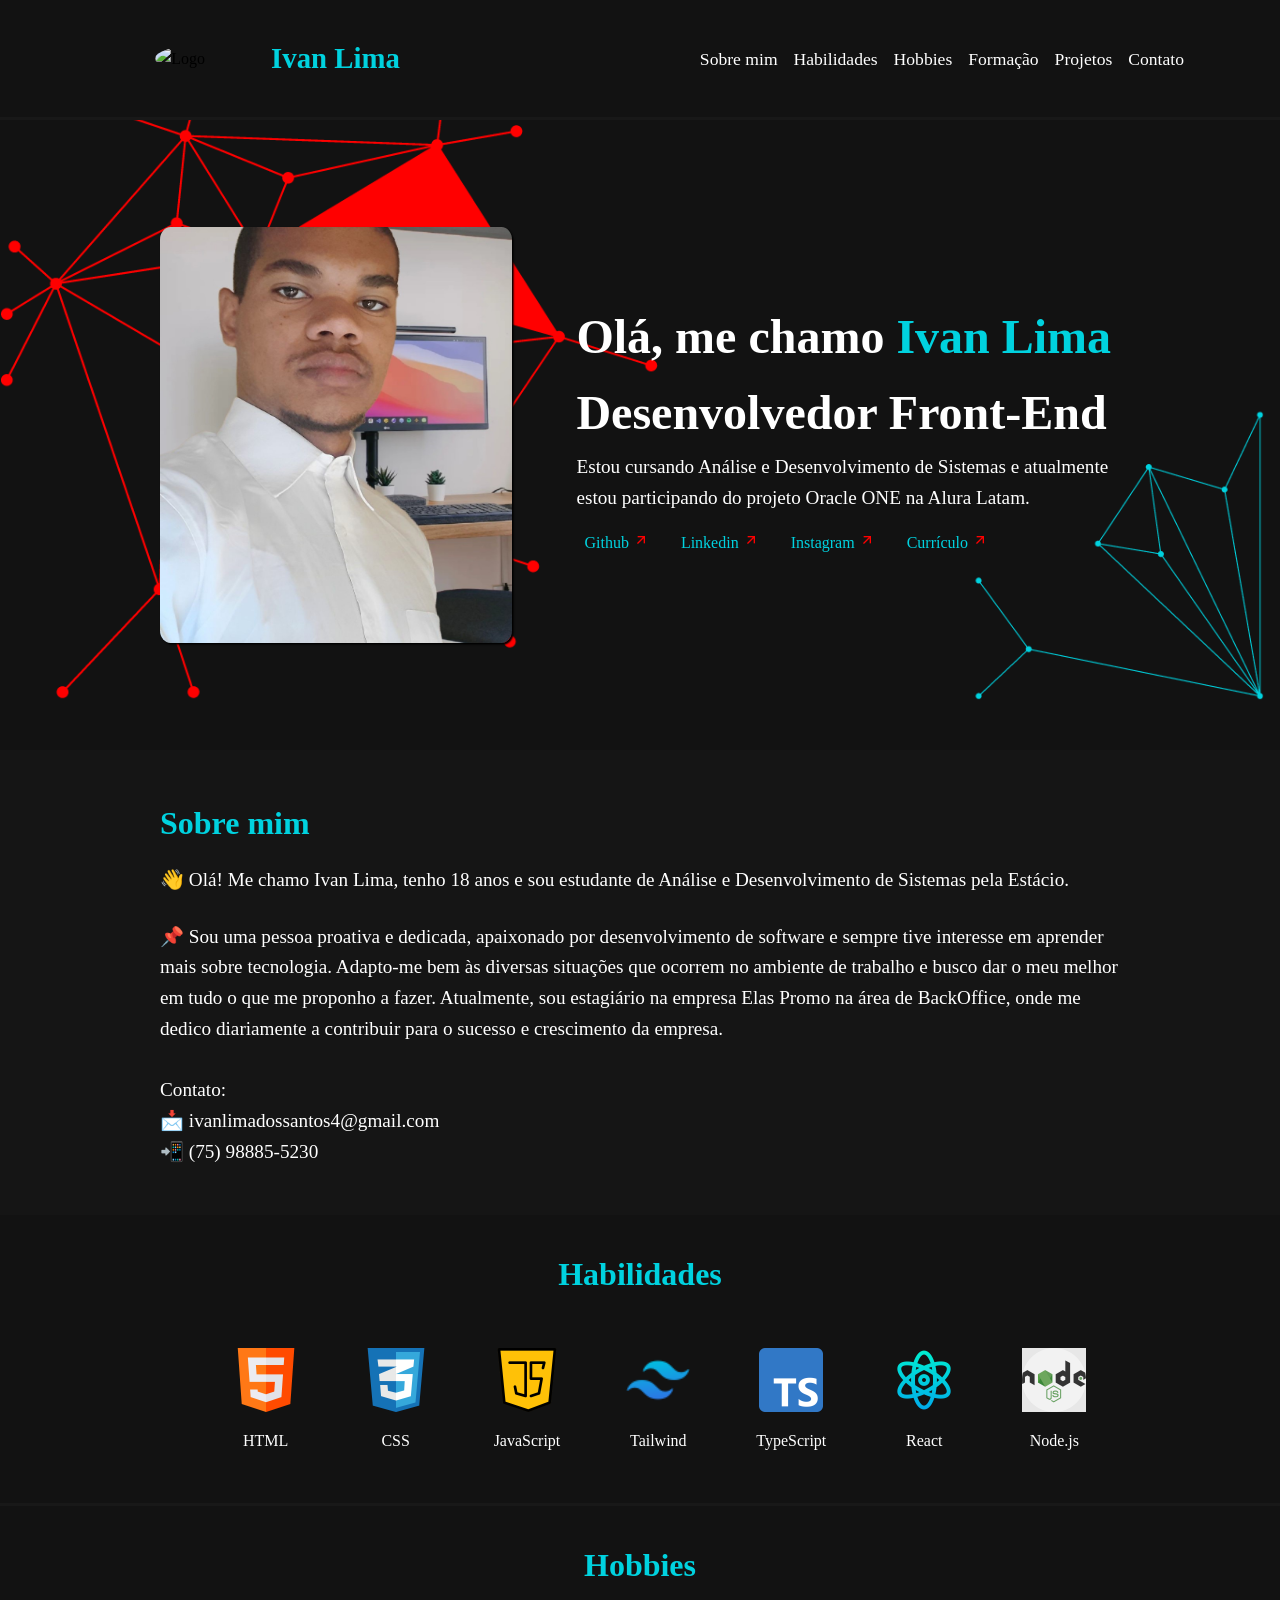
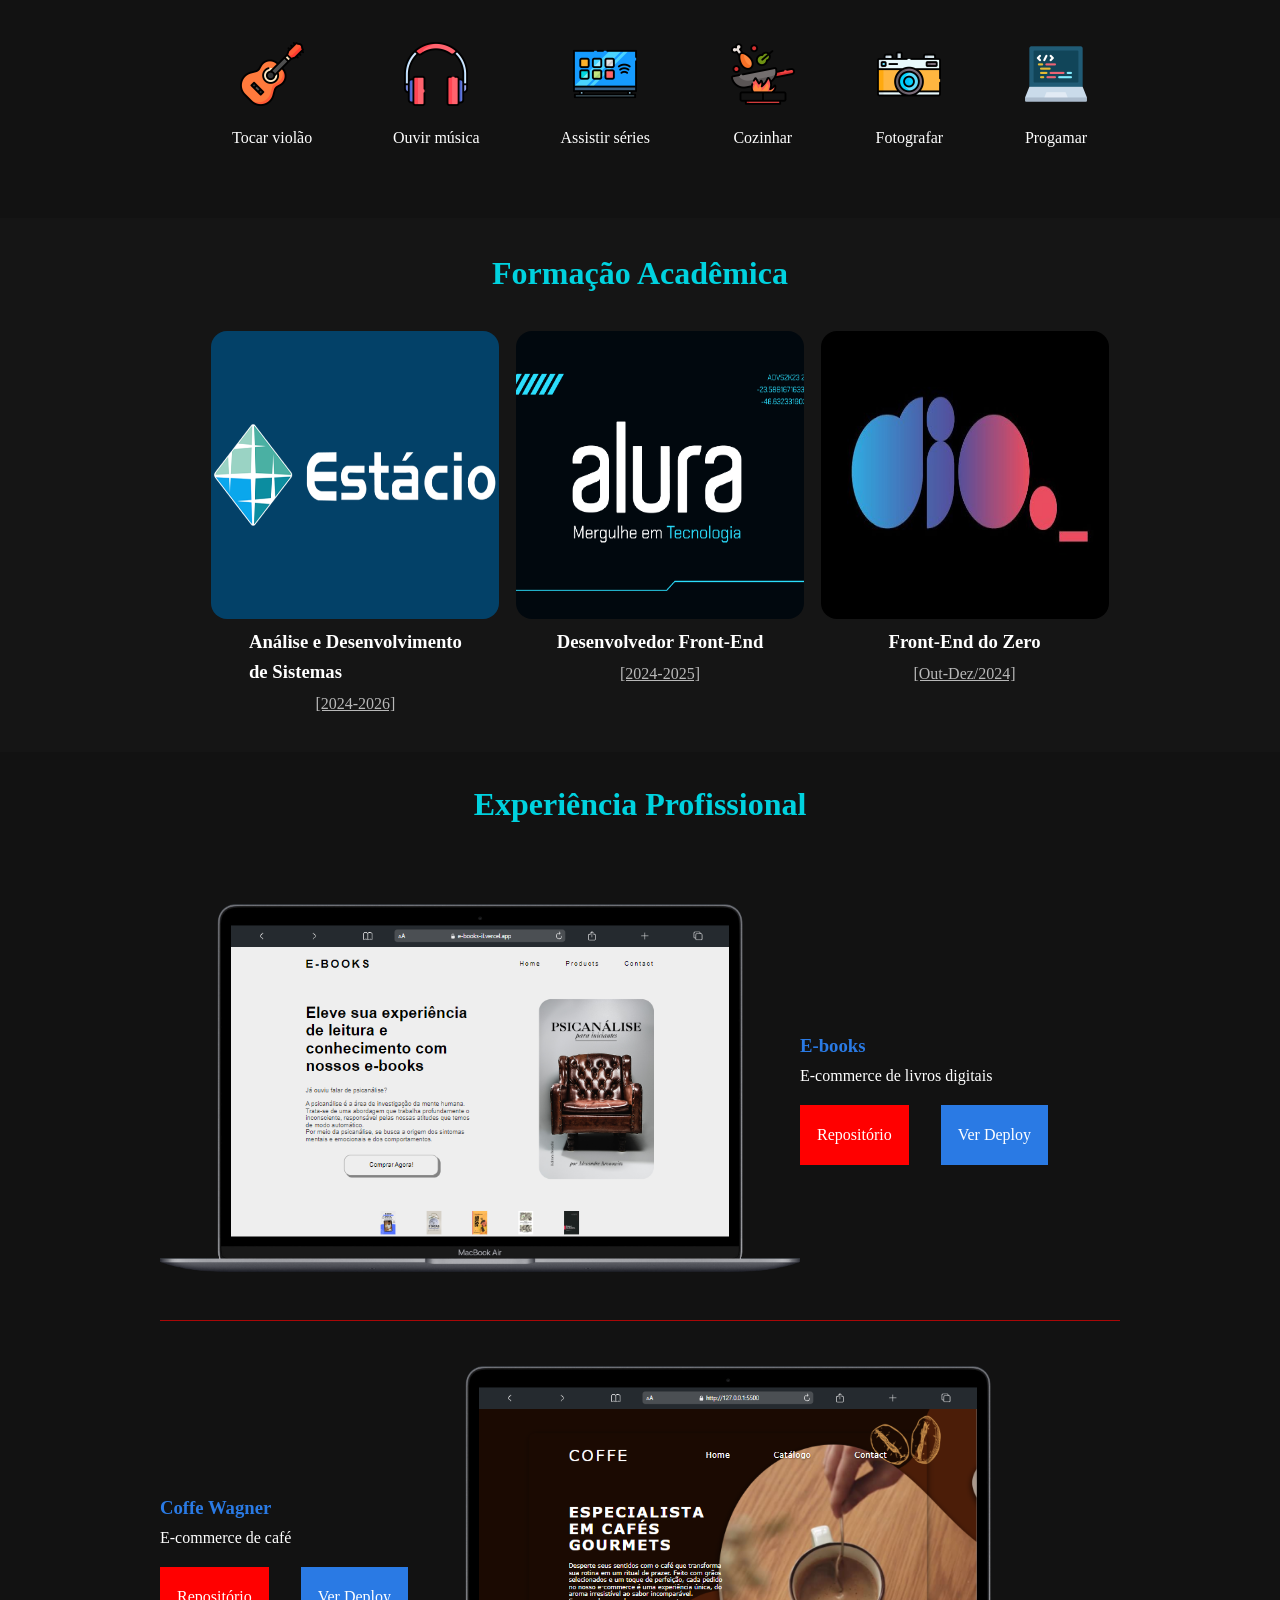
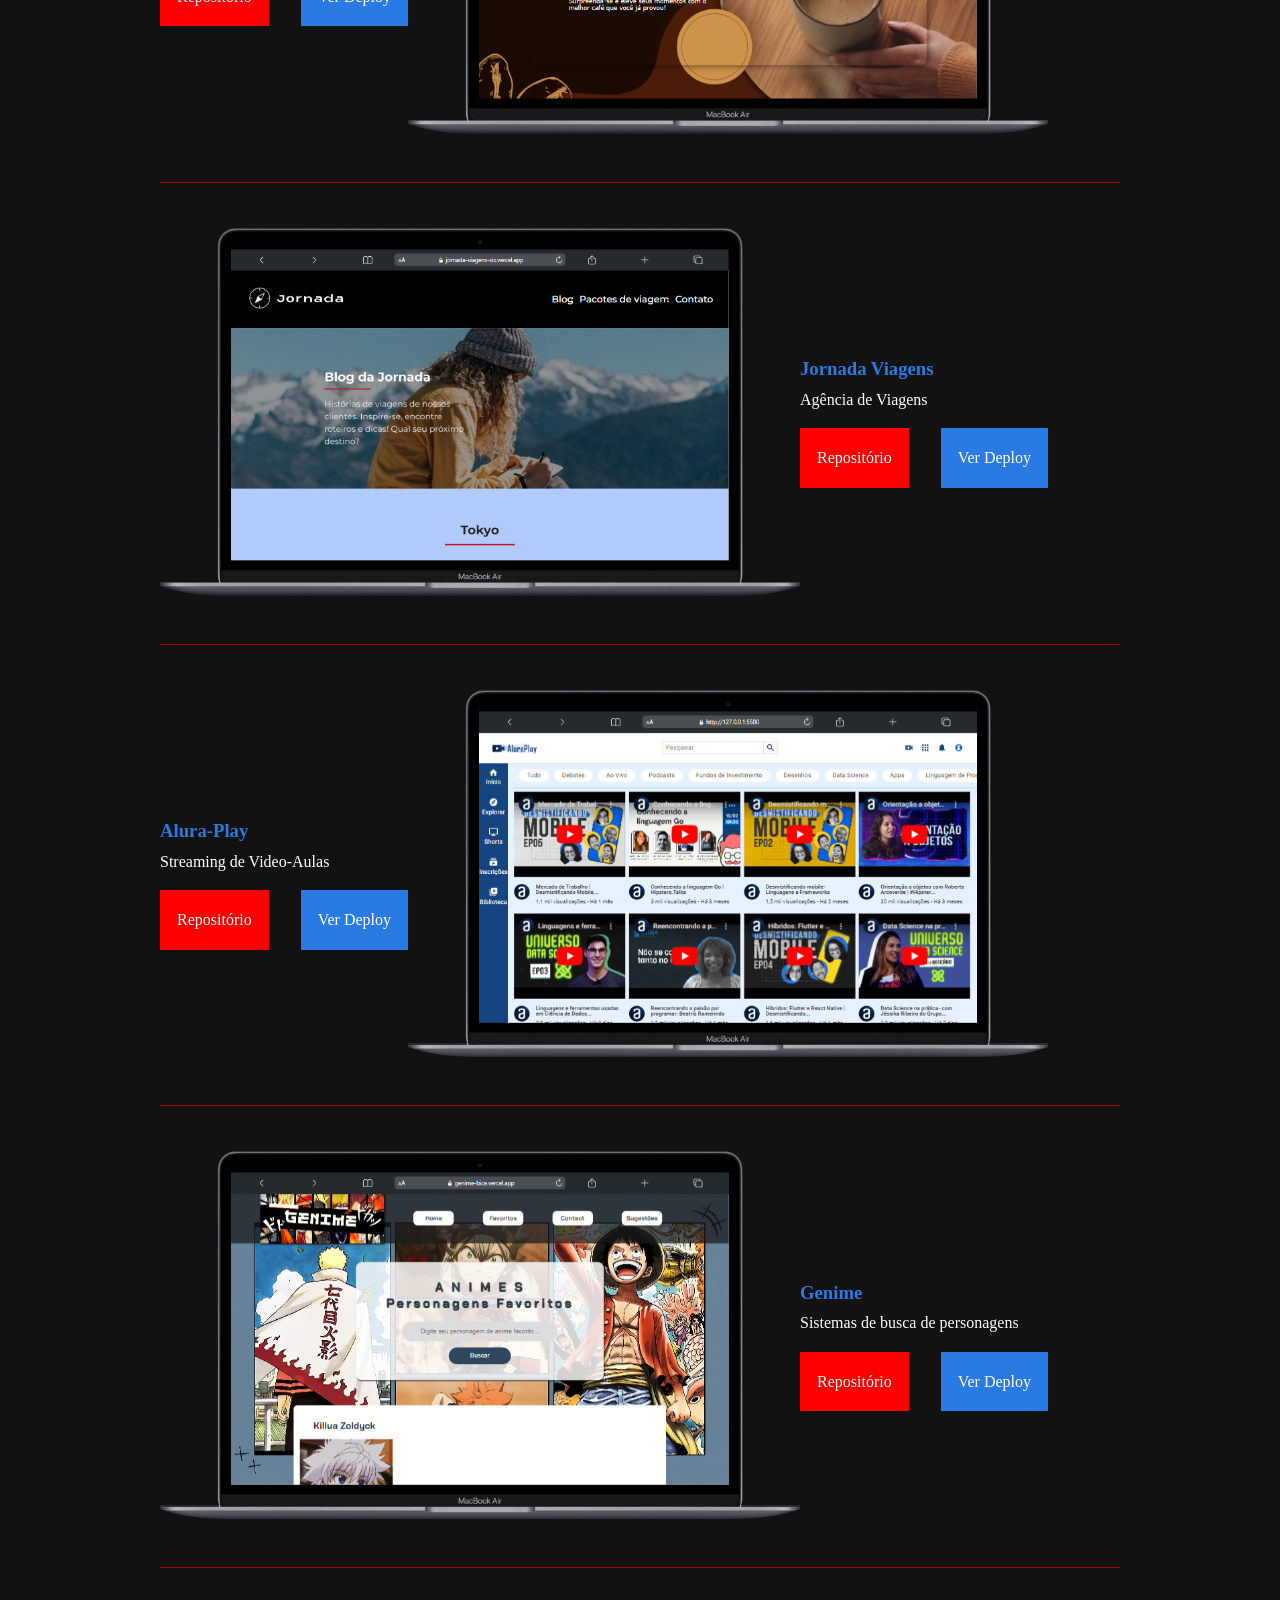
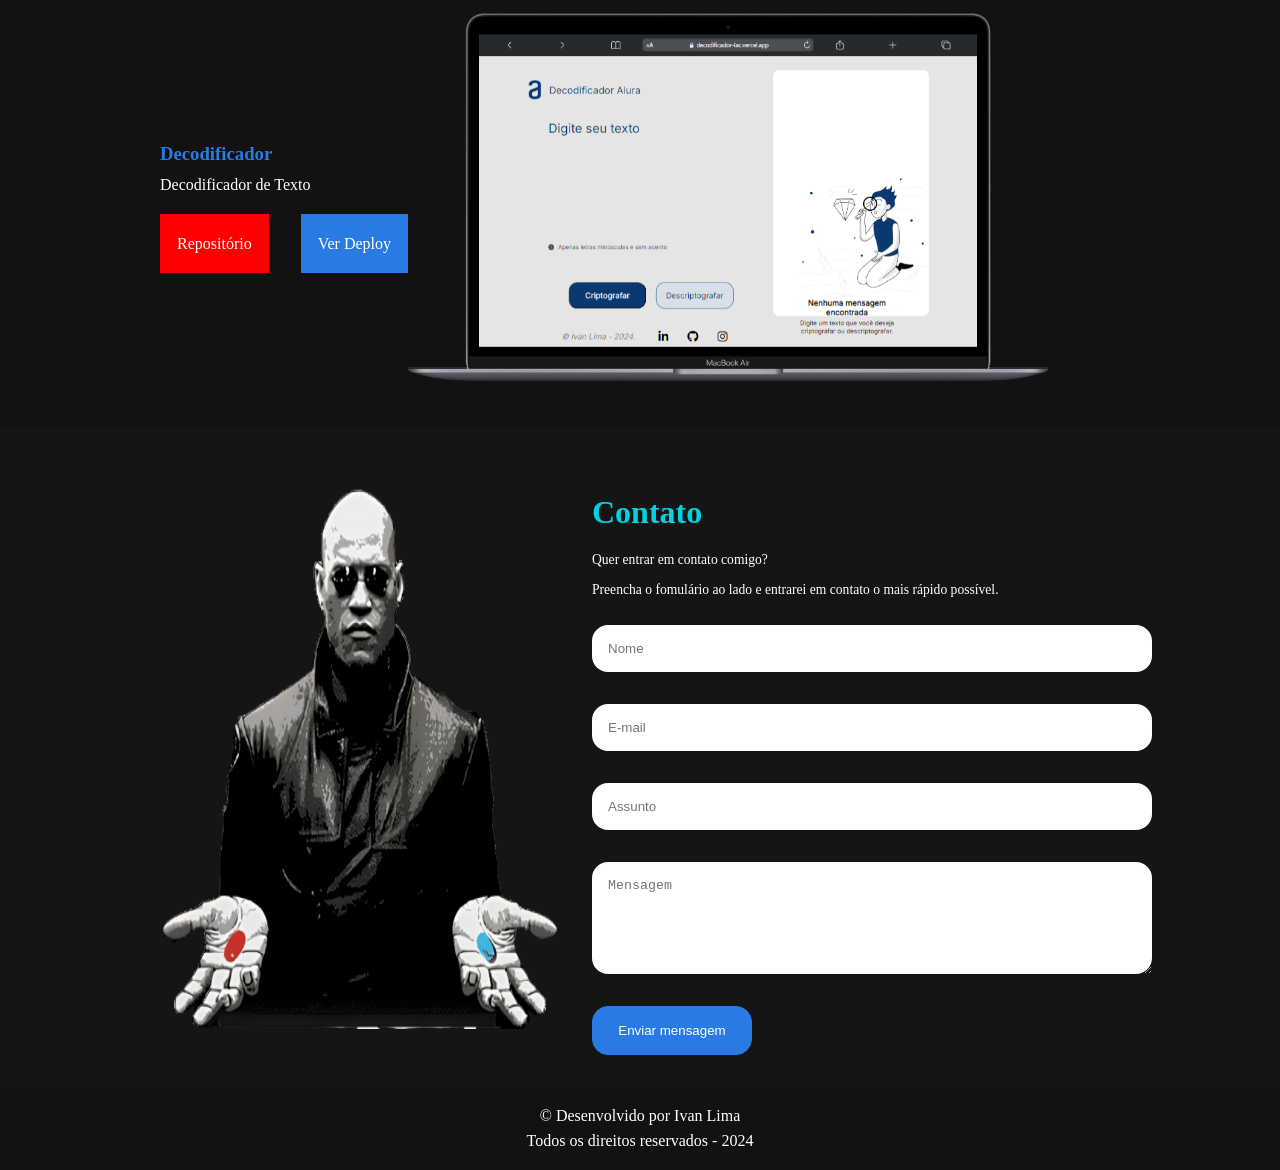
==== index.html @ 5159f9c0 "Update index.html" ====
<!DOCTYPE html>
<html lang="pt">
<head>
    <meta charset="UTF-8">
    <meta http-equiv="X-UA-Compatible" content="IE=edge">
    <meta name="viewport" content="width=device-width, initial-scale=1.0">
    <link rel="stylesheet" href="style.css">
    <link rel="preconnect" href="https://fonts.googleapis.com">
    <link rel="preconnect" href="https://fonts.gstatic.com" crossorigin>
    <link href="https://fonts.googleapis.com/css2?family=Raleway:wght@500&display=swap" rel="stylesheet">
    <title>Portfólio</title>
</head>
<body>
    <!-- Menu -->
    <header class="cabecalho">
        <img class="cabecalho__logo" src="assets/logo-ivan.gif" alt="Logo">
        <h1 class="cabecalho__titulo">Ivan Lima</h1>
        <nav class="navegacao">
            <ul class="navegacao__lista">
                <li class="navegacao__elemento"><a href="#sobre-mim">Sobre mim</a></li>
                <li class="navegacao__elemento"><a href="#habilidades">Habilidades</a></li>
                <li class="navegacao__elemento"><a href="#hobbies">Hobbies</a></li>
                <li class="navegacao__elemento"><a href="#formacao">Formação</a></li>
                <li class="navegacao__elemento"><a href="#projetos">Projetos</a></li>
                <li class="navegacao__elemento"><a href="#contato">Contato</a></li>
            </ul>
        </nav>
    </header>

    <!-- Seção de Apresentação -->
    <main>
    <section class="apresentacao">
        <img class="apresentacao__foto" src="assets/img-perfil.jpg" alt="Foto de perfil">
        <div class="apresentacao__conteiner">
        <h2 class="apresentacao__titulo">Olá, me chamo <span>Ivan Lima</span> Desenvolvedor Front-End</h2>
            <p class="apresentacao__subtitulo">Estou cursando Análise e Desenvolvimento de Sistemas e atualmente estou participando do projeto Oracle ONE na Alura Latam.</p>
            <ul class="redes">
                <li class="redes__elemento">
                    <a class="redes__elemento__a" href="https://github.com/Ivan-lds" target="_blank">Github <img class="arrow" src="assets/arrow.png" alt="Seta"></a>
                </li>
                <li class="redes__elemento">
                    <a class="redes__elemento__a" href="https://www.linkedin.com/in/ivan-lima-a28335186/" target="_blank">Linkedin <img class="arrow" src="assets/arrow.png" alt="Seta"></a>
                </li>
                <li class="redes__elemento">
                    <a class="redes__elemento__a" href="https://www.instagram.com/ivan.lds._/" target="_blank">Instagram <img class="arrow" src="assets/arrow.png" alt="Seta"></a>
                </li>
                <li class="redes__elemento">
                    <a class="redes__elemento__a" href="curriculo/curriculo.pdf" download="curriculo">Currículo <img class="arrow" src="assets/arrow.png" alt="Seta"></a>
                </li>
            </ul>
        </div>
    </section>

    <!-- Seção sobre mim -->
    <section class="sobre-mim" id="sobre-mim">
        <h2 class="sobre-mim__titulo">Sobre mim</h2>
        <p class="sobre-mim__texto">👋 Olá! Me chamo Ivan Lima, tenho 18 anos e sou estudante de Análise e Desenvolvimento de Sistemas pela Estácio.</p><br>
        <p class="sobre-mim__texto">📌 Sou uma pessoa proativa e dedicada, apaixonado por desenvolvimento de software e sempre tive interesse em aprender mais sobre tecnologia. Adapto-me bem às diversas situações que ocorrem no ambiente de trabalho e busco dar o meu melhor em tudo o que me proponho a fazer. Atualmente, sou estagiário na empresa Elas Promo na área de BackOffice, onde me dedico diariamente a contribuir para o sucesso e crescimento da empresa.</p>
        <p class="sobre-mim__texto">
            <br>
            Contato:
            <br>
            📩 ivanlimadossantos4@gmail.com
            <br>
            📲 (75) 98885-5230</p>
    </section>

    <!-- Seção de Habilidades -->
    <section class="habilidades" id="habilidades">
        <h2 class="habilidades__titulo">Habilidades</h2>
        <ul class="habilidades__lista">
            <li class="habilidades__elemento">
                <img class="habilidades__icone" src="assets/habilidades-icons/html.png" alt="HTML">
                <p class="habilidades__nome">HTML</p>
            </li>
            <li class="habilidades__elemento">
                <img class="habilidades__icone" src="assets/habilidades-icons/social.png" alt="CSS">
                <p class="habilidades__nome">CSS</p>
            </li>
            <li class="habilidades__elemento">
                <img class="habilidades__icone" src="assets/habilidades-icons/java-script.png" alt="JavaScript">
                <p class="habilidades__nome">JavaScript</p>
            </li>
            <li class="habilidades__elemento">
                <img class="habilidades__icone" src="assets/habilidades-icons/icon-tailwind.png" alt="Tailwind">
                <p class="habilidades__nome">Tailwind</p>
            </li>
            <li class="habilidades__elemento">
                <img class="habilidades__icone" src="assets/habilidades-icons/typescript.png" alt="TypeScript">
                <p class="habilidades__nome">TypeScript</p>
            </li>
            <li class="habilidades__elemento">
                <img class="habilidades__icone" src="assets/habilidades-icons/react.png" alt="React">
                <p class="habilidades__nome">React</p>
            </li>
            <li class="habilidades__elemento">
                <img class="habilidades__icone" id="nodejs" src="assets/habilidades-icons/nodejs.png" alt="Node.js">
                <p class="habilidades__nome">Node.js</p>
            </li>
        </ul>
    </section>

    <!-- Seção de Hobbies -->
    <section class="hobbies" id="hobbies">
        <h2 class="hobbies__titulo">Hobbies</h2>
        <ul class="hobbies__lista">
            <li class="hobbies__elemento">
                <img class="hobbies__icone" src="assets/hobbies-icons/violao.png" alt="Tocar violao">
                <p class="hobbies__nome">Tocar violão</p>
            </li>
            <li class="hobbies__elemento">
                <img class="hobbies__icone" src="assets/hobbies-icons/headphones.png" alt="Ouvir música">
                <p class="hobbies__nome">Ouvir música</p>
            </li>
            <li class="hobbies__elemento">
                <img class="hobbies__icone" src="assets/hobbies-icons/smart-tv.png" alt="Assistir séries">
                <p class="hobbies__nome">Assistir séries</p>
            </li>
            <li class="hobbies__elemento">
                <img class="hobbies__icone" src="assets/hobbies-icons/cooking.png" alt="Cozinhar">
                <p class="hobbies__nome">Cozinhar</p>
            </li>
            <li class="hobbies__elemento">
                <img class="hobbies__icone" src="assets/hobbies-icons/camera.png" alt="Fotografar">
                <p class="hobbies__nome">Fotografar</p>
            </li>
            <li class="hobbies__elemento">
                <img class="hobbies__icone" src="assets/hobbies-icons/programming.png" alt="Progamar">
                <p class="hobbies__nome">Progamar</p>
            </li>
        </ul>
    </section>

    <!-- Seção de Formação Acadêmica -->
    <section class="formacao" id="formacao">
        <h2 class="formacao__titulo">Formação Acadêmica</h2>
        <ul class="formacao__lista">
            <li class="formacao__elemento">
                <img class="formacao__icone" src="assets/cursos/estacio.png" alt="Estácio">
                <div class="div-formacao">
                    <h3 class="formacao__nome">Análise e Desenvolvimento <br> de Sistemas</h3>
                    <p class="formacao__detalhe">[2024-2026]</p>
                </div>
            </li>
            <li class="formacao__elemento">
                <img class="formacao__icone" src="assets/cursos/alura.png" alt="Alura">
                <div class="div-formacao">
                    <h3 class="formacao__nome">Desenvolvedor Front-End</h3>
                    <p class="formacao__detalhe">[2024-2025]</p>
                </div>
            </li>
            <li class="formacao__elemento">
                <img class="formacao__icone" src="assets/cursos/DIO.png" alt="DIO">
                <div class="div-formacao">
                    <h3 class="formacao__nome">Front-End do Zero</h3>
                    <p class="formacao__detalhe">[Out-Dez/2024]</p>
                </div>
            </li>
        </ul>
    </section>

    <!-- Seção de Projetos -->
    <section class="projetos" id="projetos">
        <h2 class="projetos__titulo">Experiência Profissional</h2>
        <div class="projetos__conteiner-inicio">
            <img class="projetos-img" src="assets/projetos/E-book.png" alt="">
            <div class="projetos-informacoes">
            <h3 class="projetos__nome">E-books</h3>
            <p class="projetos__descricao">E-commerce de livros digitais</p>
            <nav class="projetos-botoes">
                <a class="projetos-ancoras" href="https://github.com/Ivan-lds/e-books-il" target="_blank">Repositório</a>
                <a class="projetos-ancoras-2" href="https://e-books-il.vercel.app/" target="_blank">Ver Deploy</a>
            </nav>
            </div>
        </div>
        <div class="projetos__conteiner">
            <div class="projetos-informacoes">
            <h3 class="projetos__nome">Coffe Wagner</h3>
            <p class="projetos__descricao">E-commerce de café</p>
            <nav class="projetos-botoes">
                <a class="projetos-ancoras" href="https://github.com/Ivan-lds/Coffe-Wagner" target="_blank">Repositório</a>
                <a class="projetos-ancoras-2" href="https://coffe-wagner.vercel.app/" target="_blank">Ver Deploy</a>
            </nav>
            </div>
            <img class="projetos-img" src="assets/projetos/coffe-wagner.png" alt="">
        </div>
        <div class="projetos__conteiner">
            <img class="projetos-img" src="assets/projetos/jornada-viagens.png" alt="">
            <div class="projetos-informacoes">
            <h3 class="projetos__nome">Jornada Viagens</h3>
            <p class="projetos__descricao">Agência de Viagens</p>
            <nav class="projetos-botoes">
                <a class="projetos-ancoras" href="https://github.com/Ivan-lds/jornada-viagens" target="_blank">Repositório</a>
                <a class="projetos-ancoras-2" href="https://jornada-viagens-six.vercel.app/" target="_blank">Ver Deploy</a>
            </nav>
            </div>
        </div>
        <div class="projetos__conteiner">
            <div class="projetos-informacoes">
            <h3 class="projetos__nome">Alura-Play</h3>
            <p class="projetos__descricao">Streaming de Video-Aulas</p>
            <nav class="projetos-botoes">
                <a class="projetos-ancoras" href="https://github.com/Ivan-lds/Aluraplay" target="_blank">Repositório</a>
                <a class="projetos-ancoras-2" href="https://aluraplay-azure-six.vercel.app/" target="_blank">Ver Deploy</a>
            </nav>
            </div>
            <img class="projetos-img" src="assets/projetos/Aluraplay - desktop.png" alt="">
        </div>
        <div class="projetos__conteiner">
            <img class="projetos-img" src="assets/projetos/Genime.png" alt="">
            <div class="projetos-informacoes">
            <h3 class="projetos__nome">Genime</h3>
            <p class="projetos__descricao">Sistemas de busca de personagens</p>
            <nav class="projetos-botoes">
                <a class="projetos-ancoras" href="https://github.com/Ivan-lds/genime" target="_blank">Repositório</a>
                <a class="projetos-ancoras-2" href="https://genime-bice.vercel.app/" target="_blank">Ver Deploy</a>
            </nav>
            </div>
        </div>
        <div class="projetos__conteiner-final">
            <div class="projetos-informacoes">
            <h3 class="projetos__nome">Decodificador</h3>
            <p class="projetos__descricao">Decodificador de Texto</p>
            <nav class="projetos-botoes">
                <a class="projetos-ancoras" href="https://github.com/Ivan-lds/decodificador" target="_blank">Repositório</a>
                <a class="projetos-ancoras-2" href="https://decodificador-lac.vercel.app/" target="_blank">Ver Deploy</a>
            </nav>
            </div>
            <img class="projetos-img" src="assets/projetos/Decodificador.png" alt="">
        </div>
    </section>

    <!-- Seção de Contato -->
    <section class="contato" id="contato">
        <img class="img-contato" src="assets/morpheus.png" alt="">
        <div class="contato-informacoes">
        <h2 class="contato__titulo">Contato</h2>
        <p class="contato-texto">Quer entrar em contato comigo?</p>
        <p class="contato-texto">Preencha o fomulário ao lado e entrarei em contato o mais rápido possível.</p>
        <form class="contato__formulario">
            <input class="contato__campo" type="text" placeholder="Nome">
            <input class="contato__campo" type="email" placeholder="E-mail">
            <input class="contato__campo" type="text" placeholder="Assunto">
            <textarea class="contato__campo contato__campo--textarea" placeholder="Mensagem"></textarea>
            <button class="contato__botao" type="submit">Enviar mensagem</button>
        </form>
        </div>
    </section>
    </main>
    <footer>
        <p class="creditos">&copy; Desenvolvido por Ivan Lima</p>
        <p class="creditos-ano">Todos os direitos reservados - 2024</p>
    </footer>
</body>
</html>
---- style.css ----
:root {
    --cor-de-fundo: #F5F5F5;
    --cor-de-fundo-menu: #ffffff;
    --cor-do-link: #000000;
}

body {
    background-color: var(--cor-de-fundo);
    font-family: 'Times New Roman', Times, serif;
    margin: 0;
    box-sizing: border-box;
    padding: 0;
    line-height: 1.6;
}

ol, ul, li {
    list-style: none;
}

a {
    text-decoration: none;
    color: var(--cor-do-link);
}

/* ------------------------------ Seção Menu -------------------------------*/
.cabecalho {
    display: flex;
    align-items: center;
    padding: 1rem;
    background-color: #121212;
    border-bottom: 0.2rem solid rgb(24, 24, 24);
}

.cabecalho__logo {
    max-width: 80px;
    width: 5rem; /* Ajuste para telas pequenas */
    border: none;
    border-radius: 50%; 
    margin-left: 8.7rem;
    margin-right: -14rem;
}

.cabecalho__titulo {
    font-size: 1.2rem;
    text-align: center;
    color: #00D2DF;
}

.navegacao{
    margin-right: 5rem;
}

.navegacao__lista {
    display: none;
}

.navegacao__elemento{
    margin-top: 1.1rem;
}

.navegacao__elemento a {
    color: white;
}

.navegacao__elemento a:hover{
    text-decoration: underline;
}


/* ------------------------------ Seção Apresentação ------------------------------*/

.apresentacao{
    display: flex;
    flex-direction: row;
    justify-content: space-around;
    gap: 2rem;
    align-items: center;
    background-color: #121212;
    background-image: url(assets/fundo-header.png);
    background-position: center;
    background-size: cover;
}

.apresentacao__titulo{
    font-weight: bold;
    font-size: 3rem;
    flex-wrap: wrap;
    color: white;
    margin: 2rem 10rem 0rem 2rem;
}

span{
    color: #00D2DF;
}

.apresentacao__subtitulo{
    font-size: 1.2rem;
    margin-top: -2rem;
    margin: 0rem 10rem 0rem 2rem;
    color: white;
}

.redes{
    display: flex;
    flex-direction: row;
    justify-content: left;
    font-size: 1rem;
    margin-left: -2.4rem;
    gap: 2rem;
    margin: 1rem 0rem 3rem 0rem;
}

.redes__elemento__a{
    color: #00D2DF;
}

.apresentacao__foto{
    width: 38rem;
    height: 26rem;
    border-radius: 3%;
    margin: 6.7rem 0rem 6.7rem 10rem;
    box-shadow: 0.1rem 0.1rem 0.1rem black;
}

/* ------------------------------ Seção Sobre mim ----------------------------------*/

.sobre-mim{
    background-color: #151515;
    padding: 3rem 0rem;
}


.sobre-mim__titulo{
    color: #00D2DF;
    margin: 0rem 10rem 1rem 10rem;
    font-size: 32px;
}

.sobre-mim__texto{
    color: white;
    font-size: 1.2rem;
    margin: 0rem 10rem;
}

/*------------------------------ Seção de Habilidades ------------------------------*/

.habilidades{
    padding: 0.1rem;
    background-color: #121212;
    border-bottom: 0.2rem solid rgb(24, 24, 24);
}

.habilidades__titulo{
    display: flex;
    justify-content: center;
    font-size: 32px;
    margin: 2rem 10rem;
    color: #00D2DF;
}

.habilidades__lista{
    display: flex;
    justify-content: space-between;
    align-items: stretch;
    margin: 2rem 10rem;
}

.habilidades__elemento{
    display: flex;
    flex-direction: column;
    padding: 1rem 2rem;
    gap: 1rem;
}

.habilidades__icone{
    width: 4rem;
    margin: auto;
}

#nodejs{
    background-color: #E7E7E7;
}

.habilidades__nome{
    margin: auto;
    color: white;
}

/*------------------------------ Seção de Hobbies --------------------------------*/

.hobbies{
    padding: 0.1rem 0rem 1rem 0rem;
    background-color: #121212;
}

.hobbies__titulo{
    display: flex;
    justify-content: center;
    font-size: 32px;
    margin: 2rem 10rem;
    color: #00D2DF;
}

.hobbies__lista{
    display: flex;   
    justify-content: space-between;
    align-items: stretch; 
    margin: 2rem 10rem;
}

.hobbies__icone{
    width: 4rem;
    margin: auto;
}

.hobbies__elemento{
    display: flex;
    flex-direction: column;
    padding: 1.2rem 2rem;
    gap: 1.2rem;
}

.hobbies__nome{
    color: white;
    margin: auto;
}

/*------------------------------ Seção de Formações --------------------------------*/

.formacao{
    background-color: #151515;
    padding: 0.2rem;
}

.formacao__titulo{
    display: flex;
    justify-content: center;
    font-size: 32px;
    color: #00D2DF;
}

.formacao__icone{
    width: 18rem;
    height: 18rem;
    border: 0;
    border-radius: 1rem;
}

.formacao__nome{
    margin: auto;
    color: white;
}

.formacao__detalhe{
    text-decoration: underline;
    margin: auto;
    color: rgba(255, 255, 255, 0.699);
}

.div-formacao{
    display: flex;
    flex-direction: column;
    margin: auto;
    gap: 0.3rem;
}

.formacao__lista{
    margin: 2rem 10rem;
    display: flex;
    justify-content: space-around;
}

/*------------------------------ Seção de Projetos --------------------------------*/

.projetos{
    display: flex;
    gap: 3rem;
    flex-direction: column;
    background-color: #121212;
}

.projetos-img{
    width: 40rem;
}

.projetos__conteiner{
    display: flex;
    align-items: center;
    margin: 0rem 10rem 0rem 10rem;
    border-top: 0.1rem solid #ff0000a2;
    padding-top: 2.8rem;  
}

.projetos__conteiner-inicio{
    display: flex;
    align-items: center;
    margin: 0rem 10rem 0rem 10rem;
}

.projetos__conteiner-final{
    display: flex;
    align-items: center;
    margin: 0rem 10rem 3rem 10rem;
    border-top: 0.1rem solid #ff0000a2;
    padding-top: 2.8rem; 
}

.projetos-informacoes{
    flex-direction: column;
    color: #2A7AE4;
}

.projetos__descricao{
    margin-top: -1rem;
    color: white;
}

.projetos-botoes{
    display: flex;
    gap: 2rem;
}

.projetos-ancoras{
    background-color: #FF0000;
    border: 0.1rem solid #FF0000;
    color: white;
    padding: 1rem;
}

.projetos-ancoras:hover{
    background-color: #f81616;
}

.projetos-ancoras-2{
    background-color: #2A7AE4;
    color: white;
    border: 0.1rem solid #2A7AE4;
    padding: 1rem;
}

.projetos-ancoras-2:hover{
    background-color: #3085f5;
}

.projetos__titulo{
    display: flex;
    justify-content: center;
    font-size: 32px;
    color: #00D2DF; 
}

.projetos__lista{
    display: flex;
}

/*------------------------------ Seção de Contato ---------------------------------*/

.img-contato{
    width: 25rem;
    height: 34rem;
    margin-top: 3.5rem;
    margin-bottom: 2rem;
    margin-left: 10rem;
}

.contato__titulo{
    display: flex;
    font-size: 32px;
    color: #00D2DF;
}

.contato{
    display: flex;
    background-color: #151515;
    gap: 2rem;
}

.contato-informacoes{
    flex-direction: column;
    margin-top: 2rem;
    margin-bottom: 2rem;
    margin-right: 10rem;
    color: white;
}

.contato__formulario{
    display: flex;
    gap: 2rem;
    flex-direction: column  ;
}

.contato-texto{
    margin-top: -1rem;
    margin-bottom: 1.5rem;
    font-size: 0.85rem;
}

.contato__campo{
    width: 33rem;
    padding: 1rem;
    border: none;
    border-radius: 1rem;
}

.contato__campo:hover{
    border-bottom: 0.1rem solid #2A7AE4;
}

.contato__campo:hover::placeholder{
    color: #2A7AE4;
}

.contato__campo--textarea{
    height: 5rem;
}

.contato__botao{
    width: 10rem;
    background-color: #2A7AE4;
    color: white;
    border: 0.1rem solid #2A7AE4;
    padding: 1rem;
    border-radius: 1rem;
}

/*--------------------------------------- Footer ---------------------------------------*/

footer{
    display: flex;
    flex-direction: column;
    align-items: center;
    justify-content: center;
    font-family: 'Times New Roman', Times, serif;
    background-color: #121212;
    color: white;
}

.creditos-ano{
    margin-top: -1rem;
}

/* ------------------------------ Responsividade ---------------------------------------*/

/* Tablets e telas maiores */
@media (min-width: 768px) {
    .cabecalho {
        flex-direction: row;
        justify-content: space-between;
        align-items: center;
    }

    .cabecalho__logo {
        max-width: 100px;
    }

    .cabecalho__titulo {
        font-size: 1.5rem;
    }

    .navegacao__lista {
        display: flex;
        flex-direction: row;
        gap: 1rem;
        margin-top: 0;
    }

    .navegacao__elemento a {
        font-size: 1rem;
    }
}

/* Telas grandes */
@media (min-width: 1024px) {
    /* Aqui você pode ajustar ainda mais o design para telas grandes */
    .cabecalho__titulo {
        font-size: 1.8rem;
    }

    .navegacao__elemento a {
        font-size: 1.1rem;
    }
}
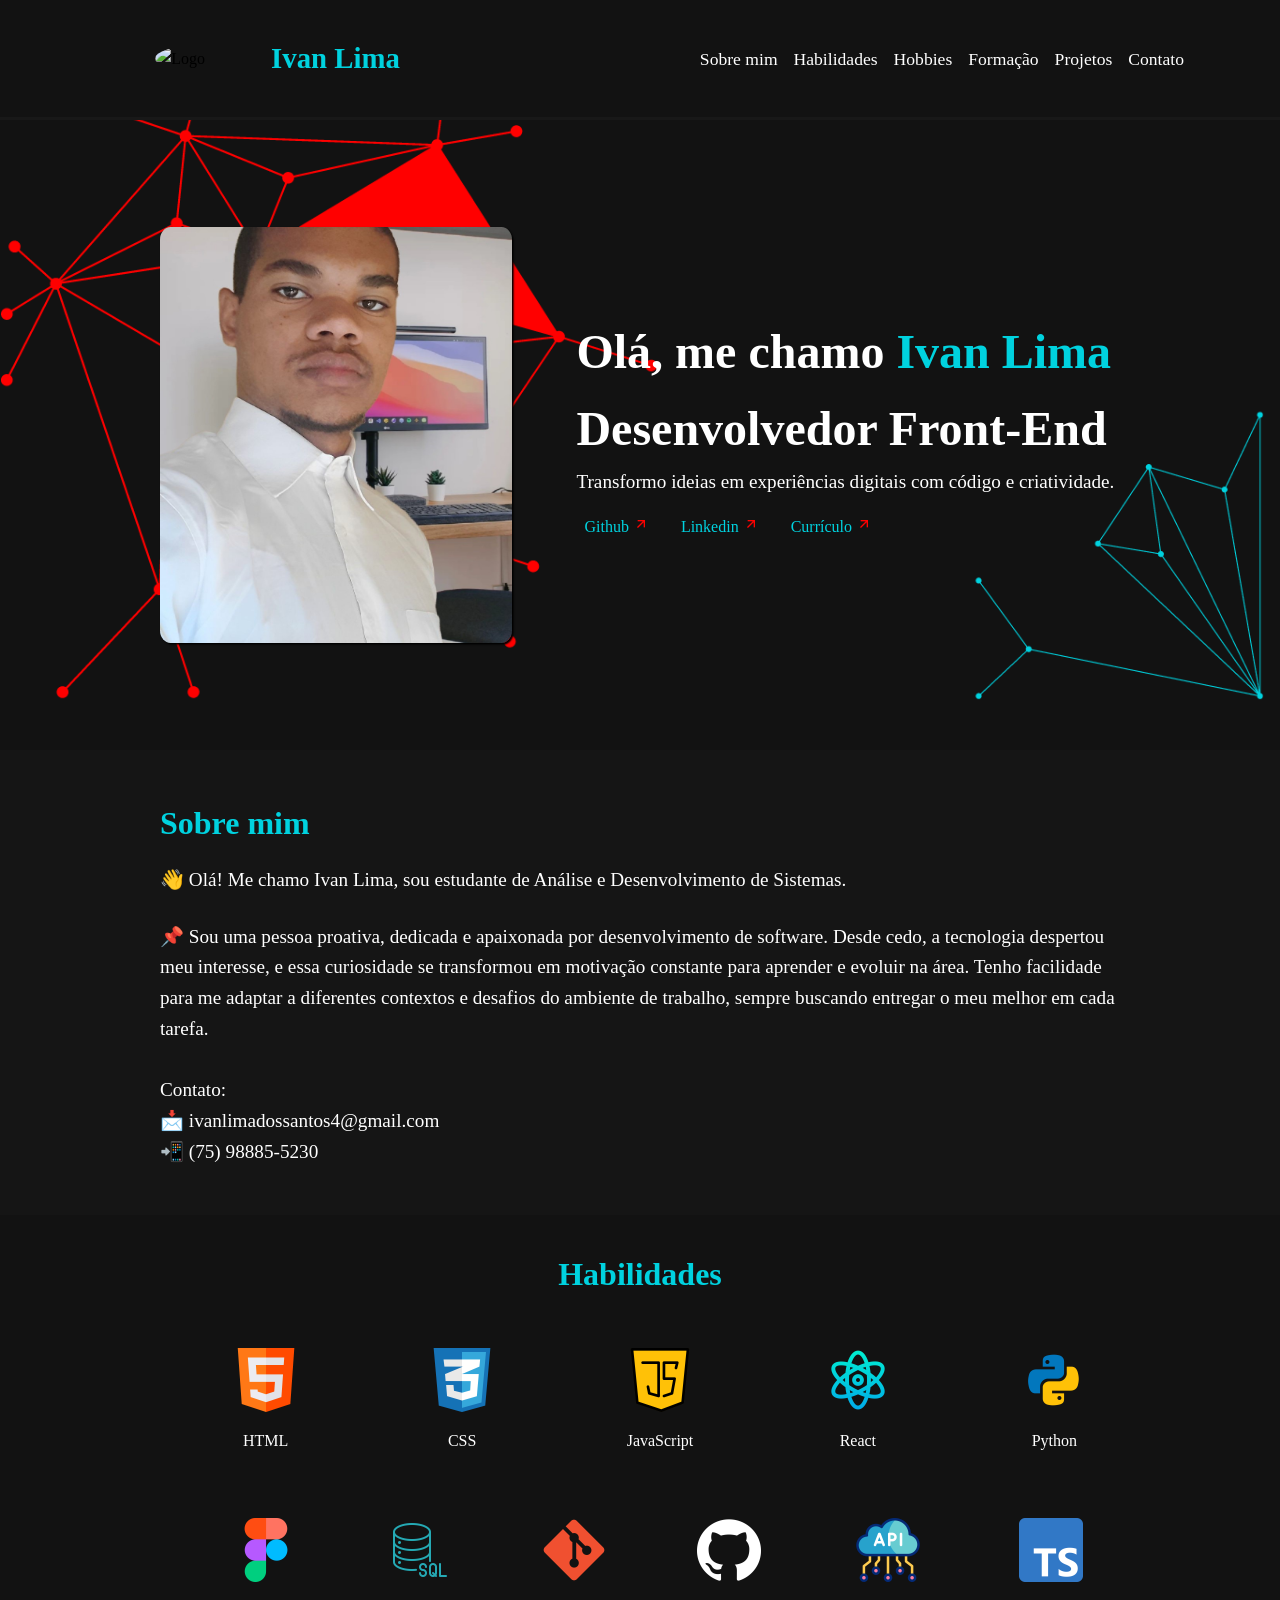
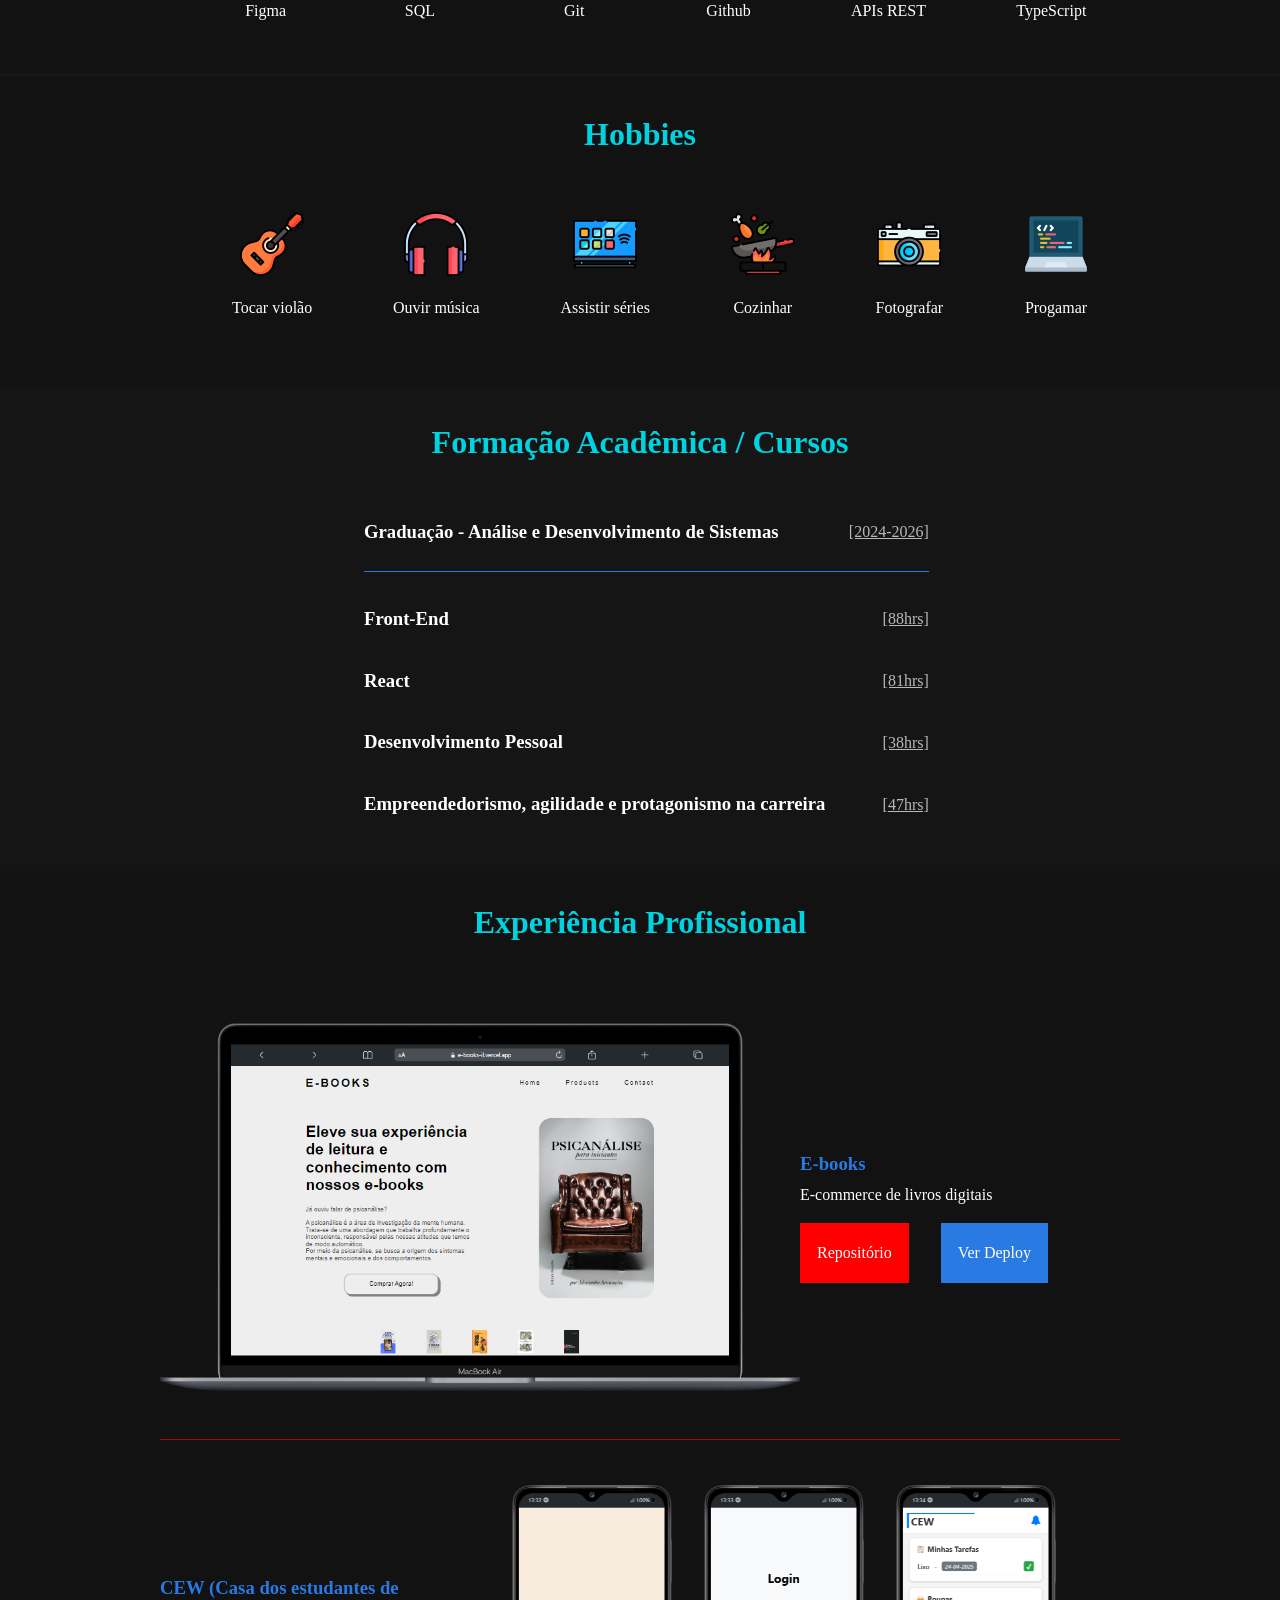
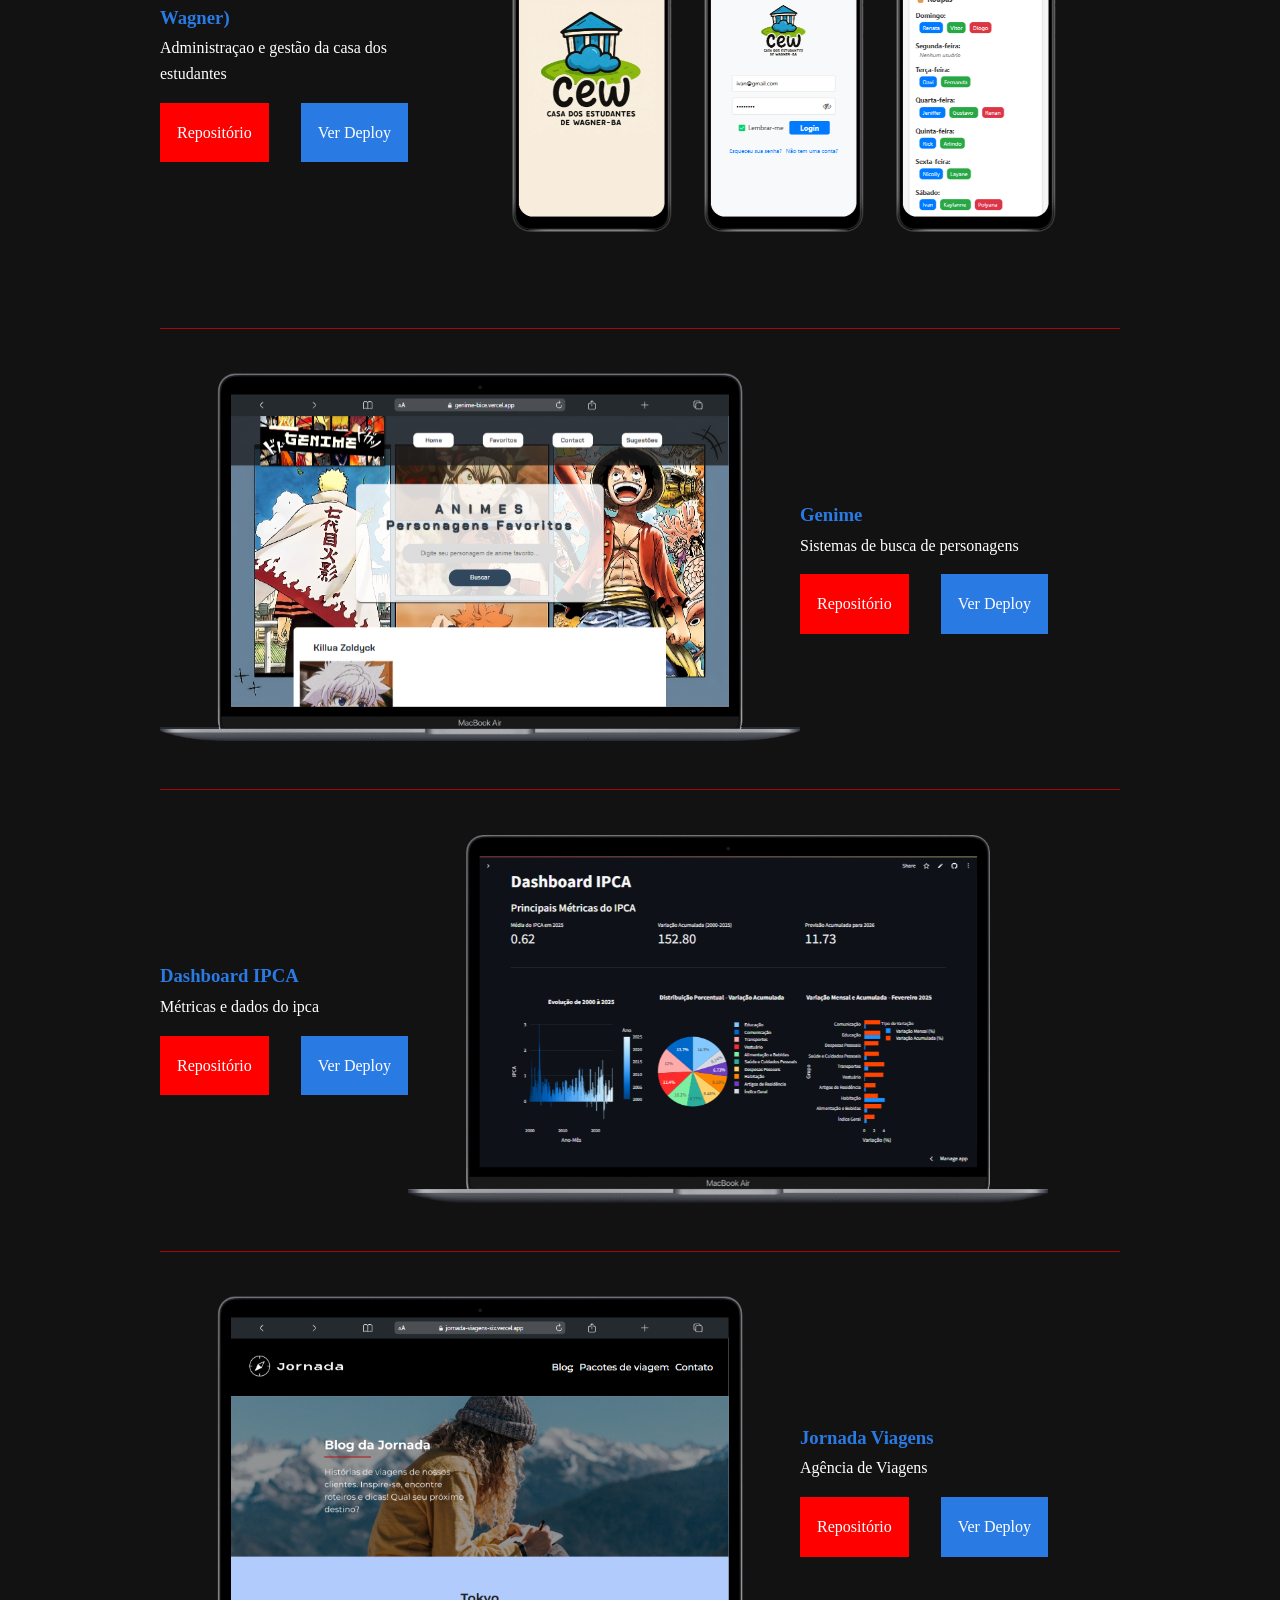
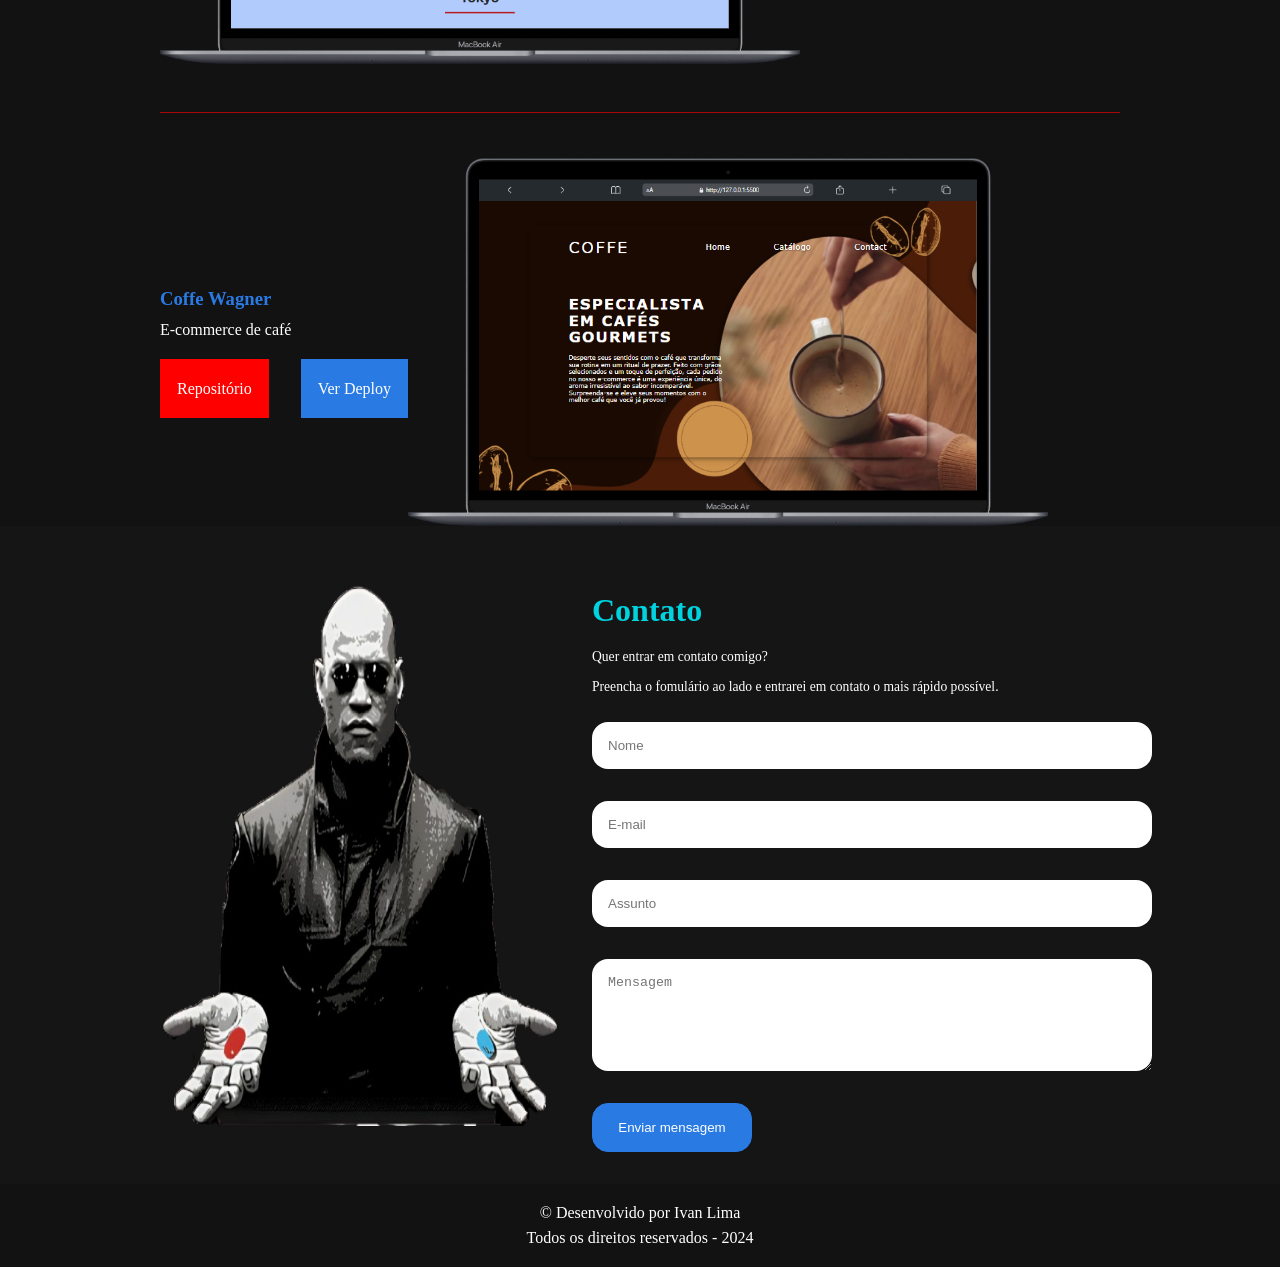
==== commit d3c7d885: "update" ====
--- a/index.html
+++ b/index.html
@@ -1,5 +1,6 @@
 <!DOCTYPE html>
 <html lang="pt">
+
 <head>
     <meta charset="UTF-8">
     <meta http-equiv="X-UA-Compatible" content="IE=edge">
@@ -10,6 +11,7 @@
     <link href="https://fonts.googleapis.com/css2?family=Raleway:wght@500&display=swap" rel="stylesheet">
     <title>Portfólio</title>
 </head>
+
 <body>
     <!-- Menu -->
     <header class="cabecalho">
@@ -29,227 +31,294 @@
 
     <!-- Seção de Apresentação -->
     <main>
-    <section class="apresentacao">
-        <img class="apresentacao__foto" src="assets/img-perfil.jpg" alt="Foto de perfil">
-        <div class="apresentacao__conteiner">
-        <h2 class="apresentacao__titulo">Olá, me chamo <span>Ivan Lima</span> Desenvolvedor Front-End</h2>
-            <p class="apresentacao__subtitulo">Estou cursando Análise e Desenvolvimento de Sistemas e atualmente estou participando do projeto Oracle ONE na Alura Latam.</p>
-            <ul class="redes">
-                <li class="redes__elemento">
-                    <a class="redes__elemento__a" href="https://github.com/Ivan-lds" target="_blank">Github <img class="arrow" src="assets/arrow.png" alt="Seta"></a>
-                </li>
-                <li class="redes__elemento">
-                    <a class="redes__elemento__a" href="https://www.linkedin.com/in/ivan-lima-a28335186/" target="_blank">Linkedin <img class="arrow" src="assets/arrow.png" alt="Seta"></a>
-                </li>
-                <li class="redes__elemento">
-                    <a class="redes__elemento__a" href="https://www.instagram.com/ivan.lds._/" target="_blank">Instagram <img class="arrow" src="assets/arrow.png" alt="Seta"></a>
-                </li>
-                <li class="redes__elemento">
-                    <a class="redes__elemento__a" href="curriculo/curriculo.pdf" download="curriculo">Currículo <img class="arrow" src="assets/arrow.png" alt="Seta"></a>
-                </li>
-            </ul>
-        </div>
-    </section>
-
-    <!-- Seção sobre mim -->
-    <section class="sobre-mim" id="sobre-mim">
-        <h2 class="sobre-mim__titulo">Sobre mim</h2>
-        <p class="sobre-mim__texto">👋 Olá! Me chamo Ivan Lima, tenho 18 anos e sou estudante de Análise e Desenvolvimento de Sistemas pela Estácio.</p><br>
-        <p class="sobre-mim__texto">📌 Sou uma pessoa proativa e dedicada, apaixonado por desenvolvimento de software e sempre tive interesse em aprender mais sobre tecnologia. Adapto-me bem às diversas situações que ocorrem no ambiente de trabalho e busco dar o meu melhor em tudo o que me proponho a fazer. Atualmente, sou estagiário na empresa Elas Promo na área de BackOffice, onde me dedico diariamente a contribuir para o sucesso e crescimento da empresa.</p>
-        <p class="sobre-mim__texto">
-            <br>
-            Contato:
-            <br>
-            📩 ivanlimadossantos4@gmail.com
-            <br>
-            📲 (75) 98885-5230</p>
-    </section>
-
-    <!-- Seção de Habilidades -->
-    <section class="habilidades" id="habilidades">
-        <h2 class="habilidades__titulo">Habilidades</h2>
-        <ul class="habilidades__lista">
-            <li class="habilidades__elemento">
-                <img class="habilidades__icone" src="assets/habilidades-icons/html.png" alt="HTML">
-                <p class="habilidades__nome">HTML</p>
-            </li>
-            <li class="habilidades__elemento">
-                <img class="habilidades__icone" src="assets/habilidades-icons/social.png" alt="CSS">
-                <p class="habilidades__nome">CSS</p>
-            </li>
-            <li class="habilidades__elemento">
-                <img class="habilidades__icone" src="assets/habilidades-icons/java-script.png" alt="JavaScript">
-                <p class="habilidades__nome">JavaScript</p>
-            </li>
-            <li class="habilidades__elemento">
-                <img class="habilidades__icone" src="assets/habilidades-icons/icon-tailwind.png" alt="Tailwind">
-                <p class="habilidades__nome">Tailwind</p>
-            </li>
-            <li class="habilidades__elemento">
-                <img class="habilidades__icone" src="assets/habilidades-icons/typescript.png" alt="TypeScript">
-                <p class="habilidades__nome">TypeScript</p>
-            </li>
-            <li class="habilidades__elemento">
-                <img class="habilidades__icone" src="assets/habilidades-icons/react.png" alt="React">
-                <p class="habilidades__nome">React</p>
-            </li>
-            <li class="habilidades__elemento">
-                <img class="habilidades__icone" id="nodejs" src="assets/habilidades-icons/nodejs.png" alt="Node.js">
-                <p class="habilidades__nome">Node.js</p>
-            </li>
-        </ul>
-    </section>
-
-    <!-- Seção de Hobbies -->
-    <section class="hobbies" id="hobbies">
-        <h2 class="hobbies__titulo">Hobbies</h2>
-        <ul class="hobbies__lista">
-            <li class="hobbies__elemento">
-                <img class="hobbies__icone" src="assets/hobbies-icons/violao.png" alt="Tocar violao">
-                <p class="hobbies__nome">Tocar violão</p>
-            </li>
-            <li class="hobbies__elemento">
-                <img class="hobbies__icone" src="assets/hobbies-icons/headphones.png" alt="Ouvir música">
-                <p class="hobbies__nome">Ouvir música</p>
-            </li>
-            <li class="hobbies__elemento">
-                <img class="hobbies__icone" src="assets/hobbies-icons/smart-tv.png" alt="Assistir séries">
-                <p class="hobbies__nome">Assistir séries</p>
-            </li>
-            <li class="hobbies__elemento">
-                <img class="hobbies__icone" src="assets/hobbies-icons/cooking.png" alt="Cozinhar">
-                <p class="hobbies__nome">Cozinhar</p>
-            </li>
-            <li class="hobbies__elemento">
-                <img class="hobbies__icone" src="assets/hobbies-icons/camera.png" alt="Fotografar">
-                <p class="hobbies__nome">Fotografar</p>
-            </li>
-            <li class="hobbies__elemento">
-                <img class="hobbies__icone" src="assets/hobbies-icons/programming.png" alt="Progamar">
-                <p class="hobbies__nome">Progamar</p>
-            </li>
-        </ul>
-    </section>
-
-    <!-- Seção de Formação Acadêmica -->
-    <section class="formacao" id="formacao">
-        <h2 class="formacao__titulo">Formação Acadêmica</h2>
-        <ul class="formacao__lista">
-            <li class="formacao__elemento">
-                <img class="formacao__icone" src="assets/cursos/estacio.png" alt="Estácio">
-                <div class="div-formacao">
-                    <h3 class="formacao__nome">Análise e Desenvolvimento <br> de Sistemas</h3>
-                    <p class="formacao__detalhe">[2024-2026]</p>
-                </div>
-            </li>
-            <li class="formacao__elemento">
-                <img class="formacao__icone" src="assets/cursos/alura.png" alt="Alura">
-                <div class="div-formacao">
-                    <h3 class="formacao__nome">Desenvolvedor Front-End</h3>
-                    <p class="formacao__detalhe">[2024-2025]</p>
-                </div>
-            </li>
-            <li class="formacao__elemento">
-                <img class="formacao__icone" src="assets/cursos/DIO.png" alt="DIO">
-                <div class="div-formacao">
-                    <h3 class="formacao__nome">Front-End do Zero</h3>
-                    <p class="formacao__detalhe">[Out-Dez/2024]</p>
-                </div>
-            </li>
-        </ul>
-    </section>
-
-    <!-- Seção de Projetos -->
-    <section class="projetos" id="projetos">
-        <h2 class="projetos__titulo">Experiência Profissional</h2>
-        <div class="projetos__conteiner-inicio">
-            <img class="projetos-img" src="assets/projetos/E-book.png" alt="">
-            <div class="projetos-informacoes">
-            <h3 class="projetos__nome">E-books</h3>
-            <p class="projetos__descricao">E-commerce de livros digitais</p>
-            <nav class="projetos-botoes">
-                <a class="projetos-ancoras" href="https://github.com/Ivan-lds/e-books-il" target="_blank">Repositório</a>
-                <a class="projetos-ancoras-2" href="https://e-books-il.vercel.app/" target="_blank">Ver Deploy</a>
-            </nav>
-            </div>
-        </div>
-        <div class="projetos__conteiner">
-            <div class="projetos-informacoes">
-            <h3 class="projetos__nome">Coffe Wagner</h3>
-            <p class="projetos__descricao">E-commerce de café</p>
-            <nav class="projetos-botoes">
-                <a class="projetos-ancoras" href="https://github.com/Ivan-lds/Coffe-Wagner" target="_blank">Repositório</a>
-                <a class="projetos-ancoras-2" href="https://coffe-wagner.vercel.app/" target="_blank">Ver Deploy</a>
-            </nav>
-            </div>
-            <img class="projetos-img" src="assets/projetos/coffe-wagner.png" alt="">
-        </div>
-        <div class="projetos__conteiner">
-            <img class="projetos-img" src="assets/projetos/jornada-viagens.png" alt="">
-            <div class="projetos-informacoes">
-            <h3 class="projetos__nome">Jornada Viagens</h3>
-            <p class="projetos__descricao">Agência de Viagens</p>
-            <nav class="projetos-botoes">
-                <a class="projetos-ancoras" href="https://github.com/Ivan-lds/jornada-viagens" target="_blank">Repositório</a>
-                <a class="projetos-ancoras-2" href="https://jornada-viagens-six.vercel.app/" target="_blank">Ver Deploy</a>
-            </nav>
-            </div>
-        </div>
-        <div class="projetos__conteiner">
-            <div class="projetos-informacoes">
-            <h3 class="projetos__nome">Alura-Play</h3>
-            <p class="projetos__descricao">Streaming de Video-Aulas</p>
-            <nav class="projetos-botoes">
-                <a class="projetos-ancoras" href="https://github.com/Ivan-lds/Aluraplay" target="_blank">Repositório</a>
-                <a class="projetos-ancoras-2" href="https://aluraplay-azure-six.vercel.app/" target="_blank">Ver Deploy</a>
-            </nav>
-            </div>
-            <img class="projetos-img" src="assets/projetos/Aluraplay - desktop.png" alt="">
-        </div>
-        <div class="projetos__conteiner">
-            <img class="projetos-img" src="assets/projetos/Genime.png" alt="">
-            <div class="projetos-informacoes">
-            <h3 class="projetos__nome">Genime</h3>
-            <p class="projetos__descricao">Sistemas de busca de personagens</p>
-            <nav class="projetos-botoes">
-                <a class="projetos-ancoras" href="https://github.com/Ivan-lds/genime" target="_blank">Repositório</a>
-                <a class="projetos-ancoras-2" href="https://genime-bice.vercel.app/" target="_blank">Ver Deploy</a>
-            </nav>
-            </div>
-        </div>
-        <div class="projetos__conteiner-final">
-            <div class="projetos-informacoes">
-            <h3 class="projetos__nome">Decodificador</h3>
-            <p class="projetos__descricao">Decodificador de Texto</p>
-            <nav class="projetos-botoes">
-                <a class="projetos-ancoras" href="https://github.com/Ivan-lds/decodificador" target="_blank">Repositório</a>
-                <a class="projetos-ancoras-2" href="https://decodificador-lac.vercel.app/" target="_blank">Ver Deploy</a>
-            </nav>
-            </div>
-            <img class="projetos-img" src="assets/projetos/Decodificador.png" alt="">
-        </div>
-    </section>
-
-    <!-- Seção de Contato -->
-    <section class="contato" id="contato">
-        <img class="img-contato" src="assets/morpheus.png" alt="">
-        <div class="contato-informacoes">
-        <h2 class="contato__titulo">Contato</h2>
-        <p class="contato-texto">Quer entrar em contato comigo?</p>
-        <p class="contato-texto">Preencha o fomulário ao lado e entrarei em contato o mais rápido possível.</p>
-        <form class="contato__formulario">
-            <input class="contato__campo" type="text" placeholder="Nome">
-            <input class="contato__campo" type="email" placeholder="E-mail">
-            <input class="contato__campo" type="text" placeholder="Assunto">
-            <textarea class="contato__campo contato__campo--textarea" placeholder="Mensagem"></textarea>
-            <button class="contato__botao" type="submit">Enviar mensagem</button>
-        </form>
-        </div>
-    </section>
+        <section class="apresentacao">
+            <img class="apresentacao__foto" src="assets/img-perfil.jpg" alt="Foto de perfil">
+            <div class="apresentacao__conteiner">
+                <h2 class="apresentacao__titulo">Olá, me chamo <span>Ivan Lima</span> Desenvolvedor Front-End</h2>
+                <p class="apresentacao__subtitulo">Transformo ideias em experiências digitais com código e criatividade.
+                </p>
+                <ul class="redes">
+                    <li class="redes__elemento">
+                        <a class="redes__elemento__a" href="https://github.com/Ivan-lds" target="_blank">Github <img
+                                class="arrow" src="assets/arrow.png" alt="Seta"></a>
+                    </li>
+                    <li class="redes__elemento">
+                        <a class="redes__elemento__a" href="https://www.linkedin.com/in/ivan-lima-a28335186/"
+                            target="_blank">Linkedin <img class="arrow" src="assets/arrow.png" alt="Seta"></a>
+                    </li>
+                    <li class="redes__elemento">
+                        <a class="redes__elemento__a" target="_blank" href="curriculo/Currículo - Ivan Lima.pdf"
+                            download="curriculo">Currículo <img class="arrow" src="assets/arrow.png" alt="Seta"></a>
+                    </li>
+                </ul>
+            </div>
+        </section>
+
+        <!-- Seção sobre mim -->
+        <section class="sobre-mim" id="sobre-mim">
+            <h2 class="sobre-mim__titulo">Sobre mim</h2>
+            <p class="sobre-mim__texto">👋 Olá! Me chamo Ivan Lima, sou estudante de Análise e Desenvolvimento de
+                Sistemas.</p><br>
+            <p class="sobre-mim__texto">📌 Sou uma pessoa proativa, dedicada e apaixonada por desenvolvimento de
+                software. Desde cedo, a tecnologia despertou
+                meu interesse, e essa curiosidade se transformou em motivação constante para aprender e evoluir na área.
+                Tenho facilidade para me adaptar a diferentes contextos e desafios do ambiente de trabalho, sempre
+                buscando entregar o meu
+                melhor em cada tarefa.</p>
+            <p class="sobre-mim__texto">
+                <br>
+                Contato:
+                <br>
+                📩 ivanlimadossantos4@gmail.com
+                <br>
+                📲 (75) 98885-5230
+            </p>
+        </section>
+
+        <!-- Seção de Habilidades -->
+        <section class="habilidades" id="habilidades">
+            <h2 class="habilidades__titulo">Habilidades</h2>
+            <ul class="habilidades__lista">
+                <li class="habilidades__elemento">
+                    <img class="habilidades__icone" src="assets/habilidades-icons/html.png" alt="HTML">
+                    <p class="habilidades__nome">HTML</p>
+                </li>
+                <li class="habilidades__elemento">
+                    <img class="habilidades__icone" src="assets/habilidades-icons/social.png" alt="CSS">
+                    <p class="habilidades__nome">CSS</p>
+                </li>
+                <li class="habilidades__elemento">
+                    <img class="habilidades__icone" src="assets/habilidades-icons/java-script.png" alt="JavaScript">
+                    <p class="habilidades__nome">JavaScript</p>
+                </li>
+                <li class="habilidades__elemento">
+                    <img class="habilidades__icone" src="assets/habilidades-icons/react.png" alt="React">
+                    <p class="habilidades__nome">React</p>
+                </li>
+                <li class="habilidades__elemento">
+                    <img class="habilidades__icone" src="assets/habilidades-icons/python.png" alt="Python">
+                    <p class="habilidades__nome">Python</p>
+                </li>
+            </ul>
+
+            <ul class="habilidades__lista">
+                <li class="habilidades__elemento">
+                    <img class="habilidades__icone" src="assets/habilidades-icons/figma.png" alt="Figma">
+                    <p class="habilidades__nome">Figma</p>
+                </li>
+                <li class="habilidades__elemento">
+                    <img class="habilidades__icone" src="assets/habilidades-icons/sql.png" alt="SQL">
+                    <p class="habilidades__nome">SQL</p>
+                </li>
+                <li class="habilidades__elemento">
+                    <img class="habilidades__icone" src="assets/habilidades-icons/git.png" alt="Git">
+                    <p class="habilidades__nome">Git</p>
+                </li>
+                <li class="habilidades__elemento">
+                    <img class="habilidades__icone" src="assets/habilidades-icons/github.png" alt="Github">
+                    <p class="habilidades__nome">Github</p>
+                </li>
+                <li class="habilidades__elemento">
+                    <img class="habilidades__icone" src="assets/habilidades-icons/apirestful.png" alt="APIs RESTful">
+                    <p class="habilidades__nome">APIs REST</p>
+                </li>
+                <li class="habilidades__elemento">
+                    <img class="habilidades__icone" src="assets/habilidades-icons/typescript.png" alt="TypeScript">
+                    <p class="habilidades__nome">TypeScript</p>
+                </li>
+            </ul>
+        </section>
+
+        <!-- Seção de Hobbies -->
+        <section class="hobbies" id="hobbies">
+            <h2 class="hobbies__titulo">Hobbies</h2>
+            <ul class="hobbies__lista">
+                <li class="hobbies__elemento">
+                    <img class="hobbies__icone" src="assets/hobbies-icons/violao.png" alt="Tocar violao">
+                    <p class="hobbies__nome">Tocar violão</p>
+                </li>
+                <li class="hobbies__elemento">
+                    <img class="hobbies__icone" src="assets/hobbies-icons/headphones.png" alt="Ouvir música">
+                    <p class="hobbies__nome">Ouvir música</p>
+                </li>
+                <li class="hobbies__elemento">
+                    <img class="hobbies__icone" src="assets/hobbies-icons/smart-tv.png" alt="Assistir séries">
+                    <p class="hobbies__nome">Assistir séries</p>
+                </li>
+                <li class="hobbies__elemento">
+                    <img class="hobbies__icone" src="assets/hobbies-icons/cooking.png" alt="Cozinhar">
+                    <p class="hobbies__nome">Cozinhar</p>
+                </li>
+                <li class="hobbies__elemento">
+                    <img class="hobbies__icone" src="assets/hobbies-icons/camera.png" alt="Fotografar">
+                    <p class="hobbies__nome">Fotografar</p>
+                </li>
+                <li class="hobbies__elemento">
+                    <img class="hobbies__icone" src="assets/hobbies-icons/programming.png" alt="Progamar">
+                    <p class="hobbies__nome">Progamar</p>
+                </li>
+            </ul>
+        </section>
+
+        <!-- Seção de Formação Acadêmica -->
+        <section class="formacao" id="formacao">
+            <h2 class="formacao__titulo">Formação Acadêmica / Cursos</h2>
+            <ul class="formacao__lista">
+                <li class="formacao__elemento">
+                    <div class="div-formacao graduacao">
+                        <h3 class="formacao__nome">Graduação - Análise e Desenvolvimento de Sistemas</h3>
+                        <p class="formacao__detalhe">[2024-2026]</p>
+                    </div>
+                </li>
+                <li class="formacao__elemento">
+                    <div class="div-formacao">
+                        <h3 class="formacao__nome">Front-End</h3>
+                        <p class="formacao__detalhe">[88hrs]</p>
+                    </div>
+                </li>
+                <li class="formacao__elemento">
+                    <div class="div-formacao">
+                        <h3 class="formacao__nome">React</h3>
+                        <p class="formacao__detalhe">[81hrs]</p>
+                    </div>
+                </li>
+                <li class="formacao__elemento">
+                    <div class="div-formacao">
+                        <h3 class="formacao__nome">Desenvolvimento Pessoal</h3>
+                        <p class="formacao__detalhe">[38hrs]</p>
+                    </div>
+                </li>
+                <li class="formacao__elemento">
+                    <div class="div-formacao">
+                        <h3 class="formacao__nome">Empreendedorismo, agilidade e protagonismo na carreira</h3>
+                        <p class="formacao__detalhe">[47hrs]</p>
+                    </div>
+                </li>
+            </ul>
+        </section>
+
+        <!-- Seção de Projetos -->
+        <section class="projetos" id="projetos">
+            <h2 class="projetos__titulo">Experiência Profissional</h2>
+
+            <div class="projetos__conteiner-inicio">
+                <img class="projetos-img" src="assets/projetos/E-book.png" alt="">
+                <div class="projetos-informacoes">
+                    <h3 class="projetos__nome">E-books</h3>
+                    <p class="projetos__descricao">E-commerce de livros digitais</p>
+                    <nav class="projetos-botoes">
+                        <a class="projetos-ancoras" href="https://github.com/Ivan-lds/e-books-il"
+                            target="_blank">Repositório</a>
+                        <a class="projetos-ancoras-2" href="https://e-books-il.vercel.app/" target="_blank">Ver
+                            Deploy</a>
+                    </nav>
+                </div>
+            </div>
+
+            <div class="projetos__conteiner-final">
+                <div class="projetos-informacoes">
+                    <h3 class="projetos__nome">CEW (Casa dos estudantes de Wagner)</h3>
+                    <p class="projetos__descricao">Administraçao e gestão da casa dos estudantes</p>
+                    <nav class="projetos-botoes">
+                        <a class="projetos-ancoras" href="https://github.com/Ivan-lds/CEW"
+                            target="_blank">Repositório</a>
+                        <a class="projetos-ancoras-2" href="404.html" target="_blank">Ver Deploy</a>
+                    </nav>
+                </div>
+                <section class="projetos-conteiner-mobile">
+                    <img class="projetos-img-mobile" src="assets/projetos/cew-splash.png" alt="CEW">
+                    <img class="projetos-img-mobile" src="assets/projetos/cew-login.png" alt="CEW">
+                    <img class="projetos-img-mobile" src="assets/projetos/cew-home.png" alt="CEW">
+                </section>
+            </div>
+
+            <div class="projetos__conteiner">
+                <img class="projetos-img" src="assets/projetos/Genime.png" alt="Genime">
+                <div class="projetos-informacoes">
+                    <h3 class="projetos__nome">Genime</h3>
+                    <p class="projetos__descricao">Sistemas de busca de personagens</p>
+                    <nav class="projetos-botoes">
+                        <a class="projetos-ancoras" href="https://github.com/Ivan-lds/genime"
+                            target="_blank">Repositório</a>
+                        <a class="projetos-ancoras-2" href="https://genime-bice.vercel.app/" target="_blank">Ver
+                            Deploy</a>
+                    </nav>
+                </div>
+            </div>
+
+            <div class="projetos__conteiner">
+                <div class="projetos-informacoes">
+                    <h3 class="projetos__nome">Dashboard IPCA</h3>
+                    <p class="projetos__descricao">Métricas e dados do ipca</p>
+                    <nav class="projetos-botoes">
+                        <a class="projetos-ancoras" href="https://github.com/Ivan-lds/dashboard-ipca"
+                            target="_blank">Repositório</a>
+                        <a class="projetos-ancoras-2" href="https://dashboard-ipca-2000-2026.streamlit.app"
+                            target="_blank">Ver
+                            Deploy</a>
+                    </nav>
+                </div>
+                <img class="projetos-img" src="assets/projetos/dashboard.png" alt="dashboard-ipca">
+            </div>
+
+            <div class="projetos__conteiner">
+                <img class="projetos-img" src="assets/projetos/jornada-viagens.png" alt="">
+                <div class="projetos-informacoes">
+                    <h3 class="projetos__nome">Jornada Viagens</h3>
+                    <p class="projetos__descricao">Agência de Viagens</p>
+                    <nav class="projetos-botoes">
+                        <a class="projetos-ancoras" href="https://github.com/Ivan-lds/jornada-viagens"
+                            target="_blank">Repositório</a>
+                        <a class="projetos-ancoras-2" href="https://jornada-viagens-six.vercel.app/" target="_blank">Ver
+                            Deploy</a>
+                    </nav>
+                </div>
+            </div>
+
+            <div class="projetos__conteiner">
+                <div class="projetos-informacoes">
+                    <h3 class="projetos__nome">Coffe Wagner</h3>
+                    <p class="projetos__descricao">E-commerce de café</p>
+                    <nav class="projetos-botoes">
+                        <a class="projetos-ancoras" href="https://github.com/Ivan-lds/Coffe-Wagner"
+                            target="_blank">Repositório</a>
+                        <a class="projetos-ancoras-2" href="https://coffe-wagner.vercel.app/" target="_blank">Ver
+                            Deploy</a>
+                    </nav>
+                </div>
+                <img class="projetos-img" src="assets/projetos/coffe-wagner.png" alt="">
+            </div>
+        </section>
+
+        <!-- Seção de Contato -->
+        <section class="contato" id="contato">
+            <img class="img-contato" src="assets/morpheus.png" alt="">
+            <div class="contato-informacoes">
+                <h2 class="contato__titulo">Contato</h2>
+                <p class="contato-texto">Quer entrar em contato comigo?</p>
+                <p class="contato-texto">Preencha o fomulário ao lado e entrarei em contato o mais rápido possível.</p>
+                <form class="contato__formulario" action="https://formsubmit.co/ivanlimadossantos4@gmail.com"
+                    method="POST">
+                    <input class="contato__campo" type="text" name="nome" required placeholder="Nome">
+                    <input class="contato__campo" type="email" name="email" required placeholder="E-mail">
+                    <input class="contato__campo" type="text" name="assunto" required placeholder="Assunto">
+                    <textarea class="contato__campo contato__campo--textarea" name="mensagem" required
+                        placeholder="Mensagem"></textarea>
+
+                    <!-- Proteções adicionais -->
+                    <input type="hidden" name="_captcha" value="false">
+                    <input type="hidden" name="_subject" value="Nova mensagem do portfólio!">
+                    <input type="hidden" name="_next" value="https://portfolio-xi-rose-13.vercel.app/obrigado.html">
+
+                    <button class="contato__botao" type="submit">Enviar mensagem</button>
+                </form>
+            </div>
+        </section>
     </main>
     <footer>
         <p class="creditos">&copy; Desenvolvido por Ivan Lima</p>
         <p class="creditos-ano">Todos os direitos reservados - 2024</p>
     </footer>
 </body>
-</html>
+
+</html>
--- a/style.css
+++ b/style.css
@@ -249,24 +249,43 @@
 .formacao__nome{
     margin: auto;
     color: white;
+    width: 30rem;
 }
 
 .formacao__detalhe{
     text-decoration: underline;
     margin: auto;
+    width: 5rem;
+    text-align: right;
     color: rgba(255, 255, 255, 0.699);
 }
 
+.graduacao{
+    padding-bottom: 1.5rem;
+    border-bottom: 0.1rem solid #2A7AE4;
+}
+
 .div-formacao{
     display: flex;
-    flex-direction: column;
+    flex-direction: row;
     margin: auto;
     gap: 0.3rem;
+}
+
+.formacao__elemento{
+    display: flex;
+    flex-direction: row;
+    width: 30rem;
+    padding: 1rem 2rem;
+    gap: 1rem;
+    margin-right: 7rem;
 }
 
 .formacao__lista{
     margin: 2rem 10rem;
     display: flex;
+    align-items: center;
+    flex-direction: column;
     justify-content: space-around;
 }
 
@@ -281,6 +300,18 @@
 
 .projetos-img{
     width: 40rem;
+}
+
+.projetos-img-mobile{
+    width: 10rem;
+}
+
+.projetos-conteiner-mobile{
+    display: flex;
+    flex-direction: row;
+    justify-content: space-around;
+    margin: 0rem 4rem;
+    gap: 2rem;
 }
 
 .projetos__conteiner{
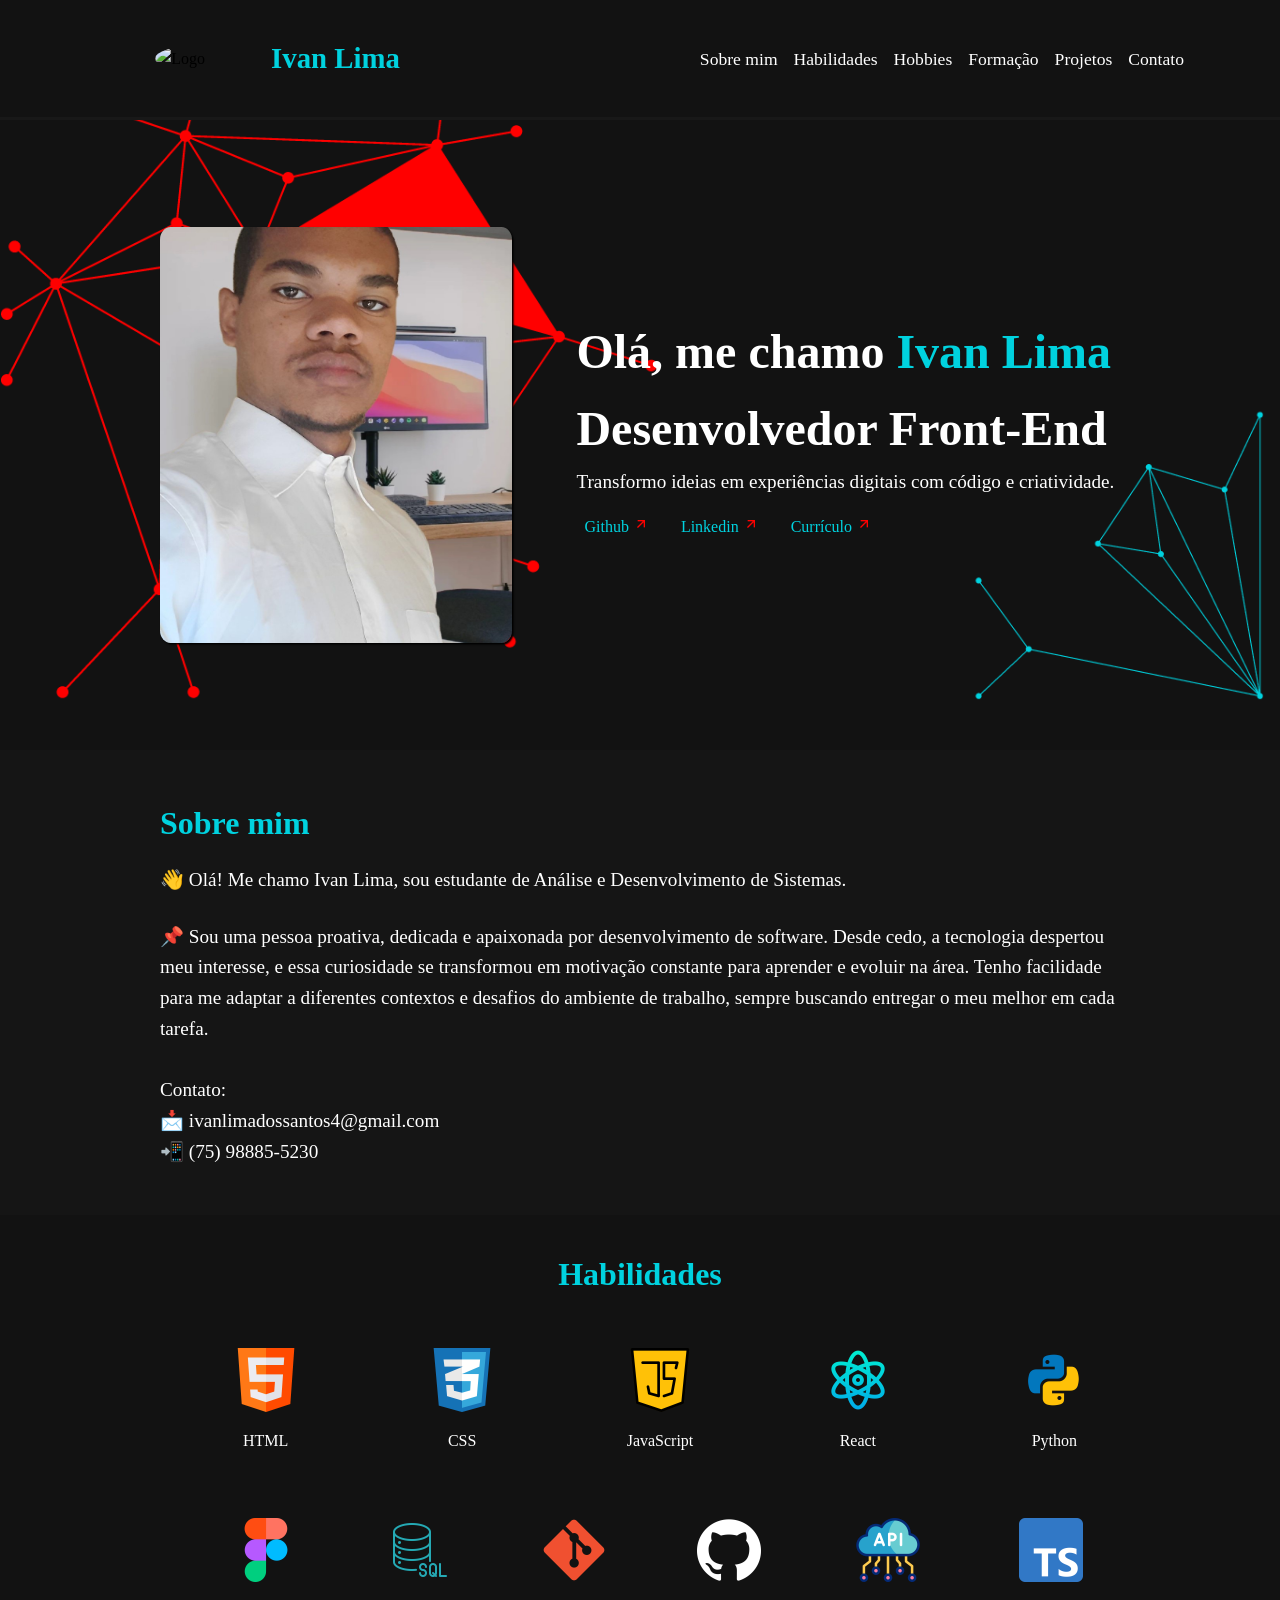
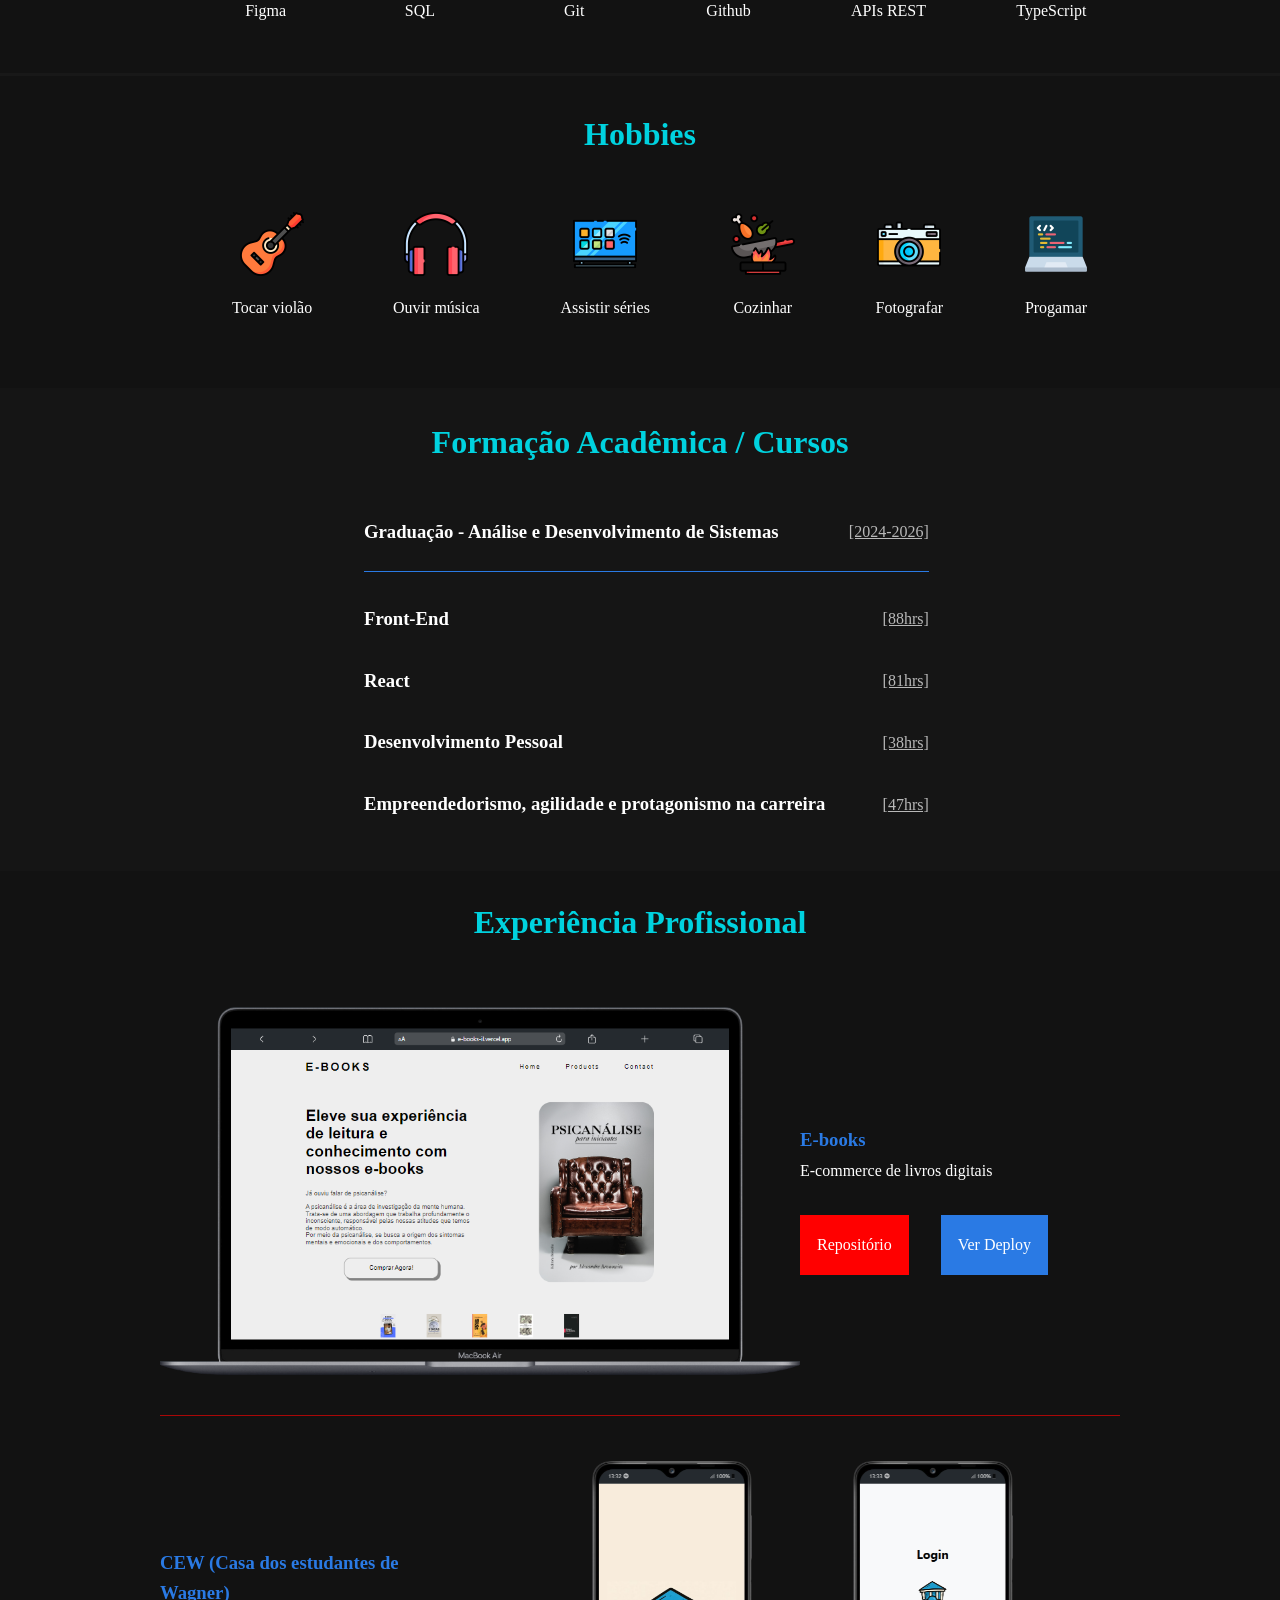
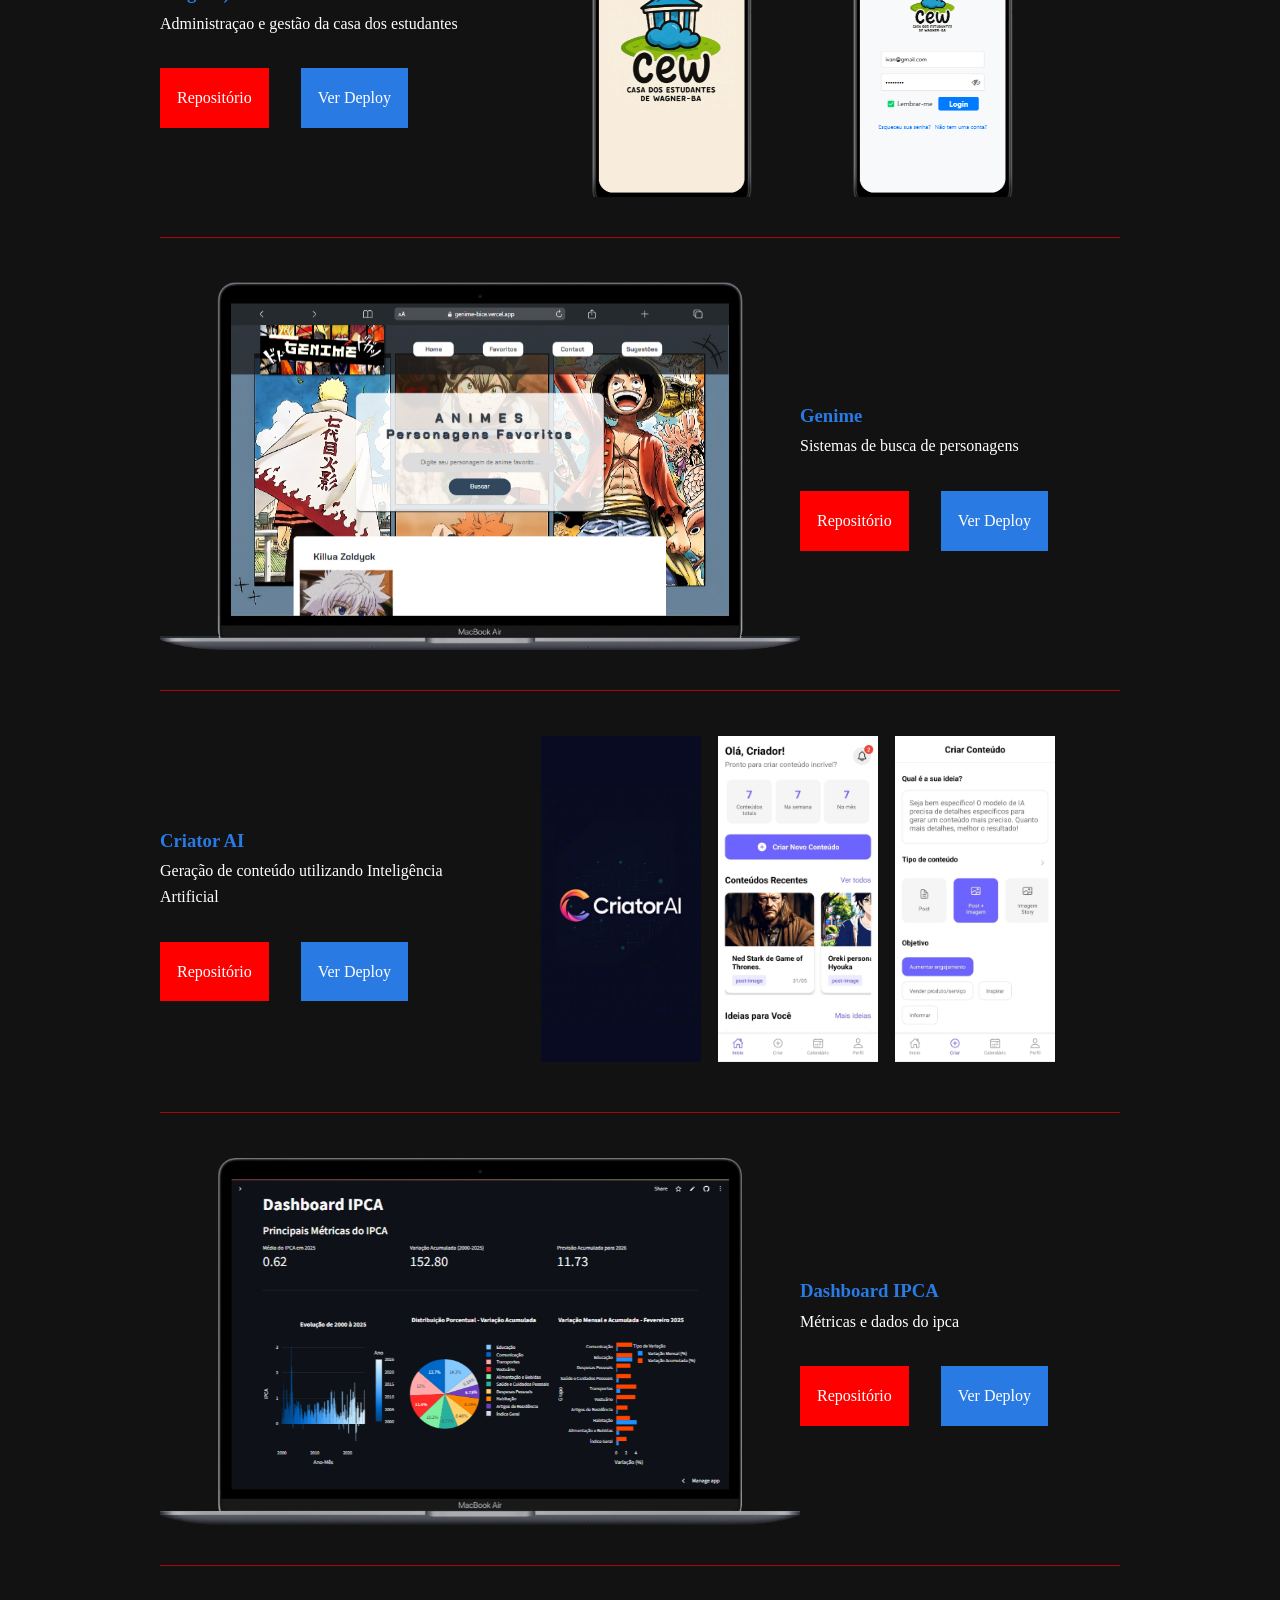
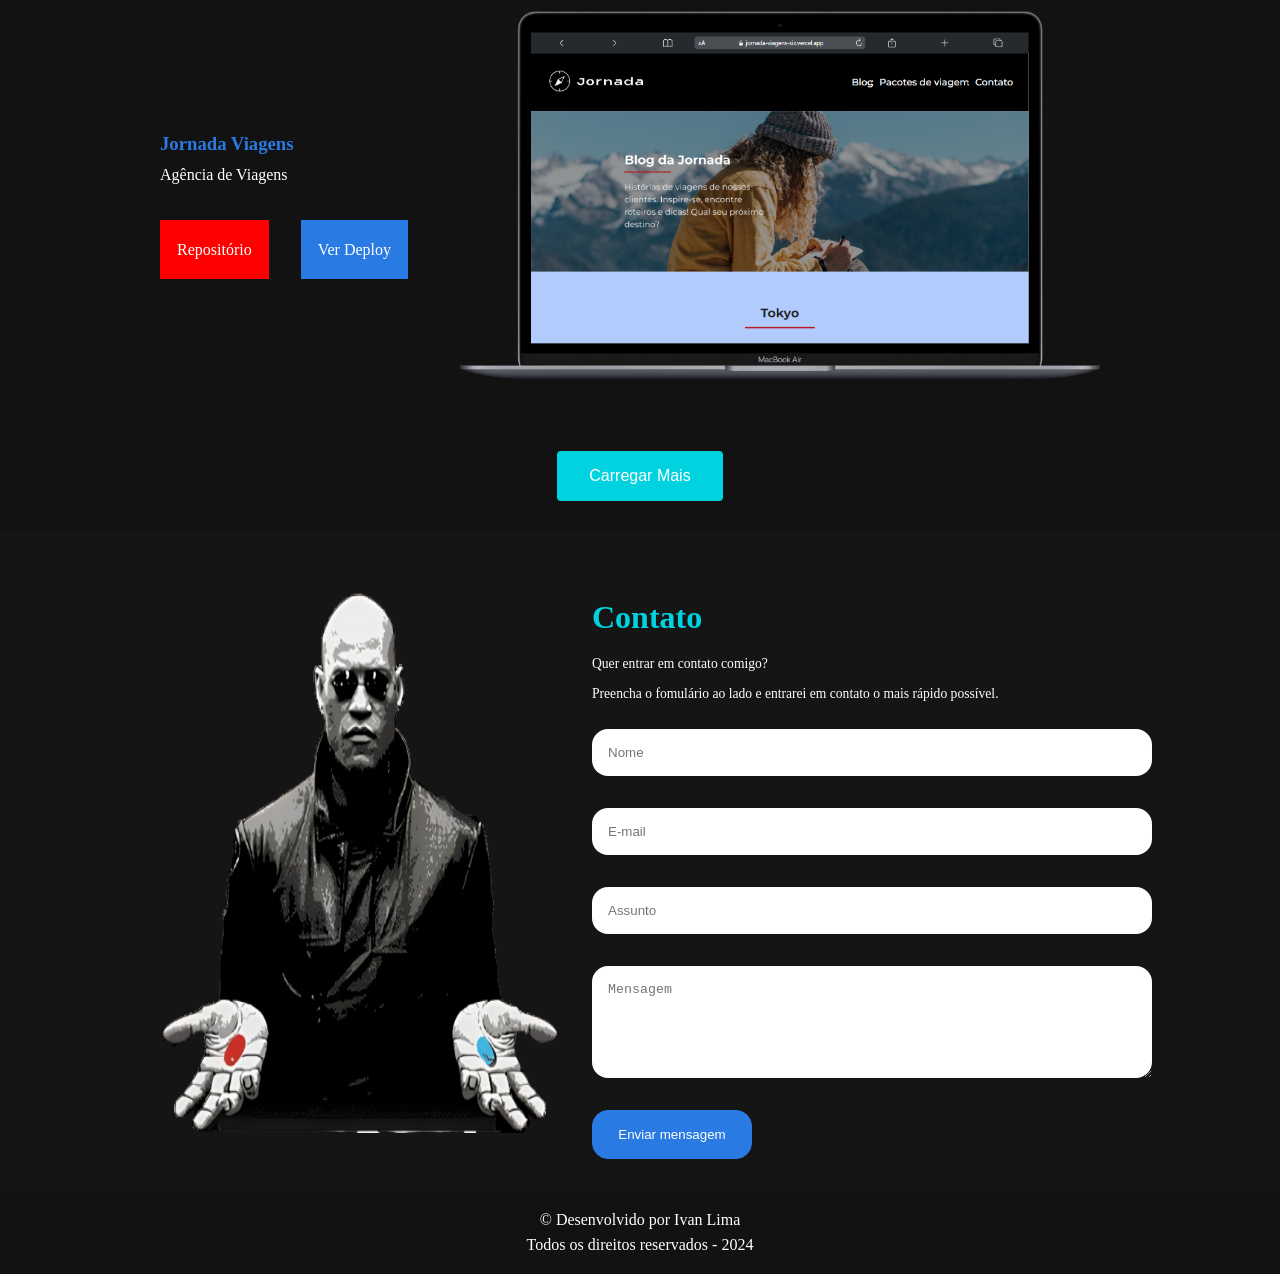
==== commit b00c9122: "Scroll + Carregar mais" ====
--- a/index.html
+++ b/index.html
@@ -10,6 +10,12 @@
     <link rel="preconnect" href="https://fonts.gstatic.com" crossorigin>
     <link href="https://fonts.googleapis.com/css2?family=Raleway:wght@500&display=swap" rel="stylesheet">
     <title>Portfólio</title>
+    <script src="https://cdn.emailjs.com/dist/email.min.js"></script>
+    <script>
+        (function () {
+            emailjs.init("NmEh_E0R8ox-wR1Q3");
+        })();
+    </script>
 </head>
 
 <body>
@@ -201,94 +207,203 @@
         <section class="projetos" id="projetos">
             <h2 class="projetos__titulo">Experiência Profissional</h2>
 
-            <div class="projetos__conteiner-inicio">
-                <img class="projetos-img" src="assets/projetos/E-book.png" alt="">
-                <div class="projetos-informacoes">
-                    <h3 class="projetos__nome">E-books</h3>
-                    <p class="projetos__descricao">E-commerce de livros digitais</p>
-                    <nav class="projetos-botoes">
-                        <a class="projetos-ancoras" href="https://github.com/Ivan-lds/e-books-il"
-                            target="_blank">Repositório</a>
-                        <a class="projetos-ancoras-2" href="https://e-books-il.vercel.app/" target="_blank">Ver
-                            Deploy</a>
-                    </nav>
-                </div>
-            </div>
-
-            <div class="projetos__conteiner-final">
-                <div class="projetos-informacoes">
-                    <h3 class="projetos__nome">CEW (Casa dos estudantes de Wagner)</h3>
-                    <p class="projetos__descricao">Administraçao e gestão da casa dos estudantes</p>
-                    <nav class="projetos-botoes">
-                        <a class="projetos-ancoras" href="https://github.com/Ivan-lds/CEW"
-                            target="_blank">Repositório</a>
-                        <a class="projetos-ancoras-2" href="404.html" target="_blank">Ver Deploy</a>
-                    </nav>
-                </div>
-                <section class="projetos-conteiner-mobile">
-                    <img class="projetos-img-mobile" src="assets/projetos/cew-splash.png" alt="CEW">
-                    <img class="projetos-img-mobile" src="assets/projetos/cew-login.png" alt="CEW">
-                    <img class="projetos-img-mobile" src="assets/projetos/cew-home.png" alt="CEW">
-                </section>
-            </div>
-
-            <div class="projetos__conteiner">
-                <img class="projetos-img" src="assets/projetos/Genime.png" alt="Genime">
-                <div class="projetos-informacoes">
-                    <h3 class="projetos__nome">Genime</h3>
-                    <p class="projetos__descricao">Sistemas de busca de personagens</p>
-                    <nav class="projetos-botoes">
-                        <a class="projetos-ancoras" href="https://github.com/Ivan-lds/genime"
-                            target="_blank">Repositório</a>
-                        <a class="projetos-ancoras-2" href="https://genime-bice.vercel.app/" target="_blank">Ver
-                            Deploy</a>
-                    </nav>
-                </div>
-            </div>
-
-            <div class="projetos__conteiner">
-                <div class="projetos-informacoes">
-                    <h3 class="projetos__nome">Dashboard IPCA</h3>
-                    <p class="projetos__descricao">Métricas e dados do ipca</p>
-                    <nav class="projetos-botoes">
-                        <a class="projetos-ancoras" href="https://github.com/Ivan-lds/dashboard-ipca"
-                            target="_blank">Repositório</a>
-                        <a class="projetos-ancoras-2" href="https://dashboard-ipca-2000-2026.streamlit.app"
-                            target="_blank">Ver
-                            Deploy</a>
-                    </nav>
-                </div>
-                <img class="projetos-img" src="assets/projetos/dashboard.png" alt="dashboard-ipca">
-            </div>
-
-            <div class="projetos__conteiner">
-                <img class="projetos-img" src="assets/projetos/jornada-viagens.png" alt="">
-                <div class="projetos-informacoes">
-                    <h3 class="projetos__nome">Jornada Viagens</h3>
-                    <p class="projetos__descricao">Agência de Viagens</p>
-                    <nav class="projetos-botoes">
-                        <a class="projetos-ancoras" href="https://github.com/Ivan-lds/jornada-viagens"
-                            target="_blank">Repositório</a>
-                        <a class="projetos-ancoras-2" href="https://jornada-viagens-six.vercel.app/" target="_blank">Ver
-                            Deploy</a>
-                    </nav>
-                </div>
-            </div>
-
-            <div class="projetos__conteiner">
-                <div class="projetos-informacoes">
-                    <h3 class="projetos__nome">Coffe Wagner</h3>
-                    <p class="projetos__descricao">E-commerce de café</p>
-                    <nav class="projetos-botoes">
-                        <a class="projetos-ancoras" href="https://github.com/Ivan-lds/Coffe-Wagner"
-                            target="_blank">Repositório</a>
-                        <a class="projetos-ancoras-2" href="https://coffe-wagner.vercel.app/" target="_blank">Ver
-                            Deploy</a>
-                    </nav>
-                </div>
-                <img class="projetos-img" src="assets/projetos/coffe-wagner.png" alt="">
-            </div>
-        </section>
+            <!-- Primeiros 6 projetos visíveis -->
+            <div class="projetos-wrapper">
+                <div class="projetos__conteiner-inicio">
+                    <img class="projetos-img" src="assets/projetos/E-book.png" alt="">
+                    <div class="projetos-informacoes">
+                        <h3 class="projetos__nome">E-books</h3>
+                        <p class="projetos__descricao">E-commerce de livros digitais</p>
+                        <nav class="projetos-botoes">
+                            <a class="projetos-ancoras" href="https://github.com/Ivan-lds/e-books-il"
+                                target="_blank">Repositório</a>
+                            <a class="projetos-ancoras-2" href="https://e-books-il.vercel.app/" target="_blank">Ver
+                                Deploy</a>
+                        </nav>
+                    </div>
+                </div>
+
+                <div class="projetos__conteiner-final">
+                    <div class="projetos-informacoes">
+                        <h3 class="projetos__nome">CEW (Casa dos estudantes de Wagner)</h3>
+                        <p class="projetos__descricao">Administraçao e gestão da casa dos estudantes</p>
+                        <nav class="projetos-botoes">
+                            <a class="projetos-ancoras" href="https://github.com/Ivan-lds/CEW"
+                                target="_blank">Repositório</a>
+                            <a class="projetos-ancoras-2" href="404.html" target="_blank">Ver Deploy</a>
+                        </nav>
+                    </div>
+                    <section class="projetos-conteiner-mobile">
+                        <img class="projetos-img-mobile" src="assets/projetos/cew-splash.png" alt="CEW">
+                        <img class="projetos-img-mobile" src="assets/projetos/cew-login.png" alt="CEW">
+                        <img class="projetos-img-mobile" src="assets/projetos/cew-home.png" alt="CEW">
+                    </section>
+                </div>
+
+                <div class="projetos__conteiner">
+                    <img class="projetos-img" src="assets/projetos/Genime.png" alt="Genime">
+                    <div class="projetos-informacoes">
+                        <h3 class="projetos__nome">Genime</h3>
+                        <p class="projetos__descricao">Sistemas de busca de personagens</p>
+                        <nav class="projetos-botoes">
+                            <a class="projetos-ancoras" href="https://github.com/Ivan-lds/genime"
+                                target="_blank">Repositório</a>
+                            <a class="projetos-ancoras-2" href="https://genime-bice.vercel.app/" target="_blank">Ver
+                                Deploy</a>
+                        </nav>
+                    </div>
+                </div>
+
+                <div class="projetos__conteiner-final">
+                    <div class="projetos-informacoes">
+                        <h3 class="projetos__nome">Criator AI</h3>
+                        <p class="projetos__descricao">Geração de conteúdo utilizando Inteligência Artificial</p>
+                        <nav class="projetos-botoes">
+                            <a class="projetos-ancoras" href="https://github.com/Ivan-lds/criator-ai"
+                                target="_blank">Repositório</a>
+                            <a class="projetos-ancoras-2" href="404.html" target="_blank">Ver Deploy</a>
+                        </nav>
+                    </div>
+                    <section class="projetos-conteiner-mobile">
+                        <img class="projetos-img-mobile" src="assets/projetos/criator-splash.jpg" alt="Criator">
+                        <img class="projetos-img-mobile" src="assets/projetos/criator-home.jpg" alt="Criator">
+                        <img class="projetos-img-mobile" src="assets/projetos/criator-tela-criacao.jpg" alt="Criator">
+                        <img class="projetos-img-mobile" src="assets/projetos/criator-plano-semanal.jpg" alt="Criator">
+                        <img class="projetos-img-mobile" src="assets/projetos/criator-perfil.jpg" alt="Criator">
+                        <img class="projetos-img-mobile" src="assets/projetos/criator-notificacoes.jpg" alt="Criator">
+                    </section>
+                </div>
+
+                <div class="projetos__conteiner">
+                    <img class="projetos-img" src="assets/projetos/dashboard.png" alt="dashboard-ipca">
+                    <div class="projetos-informacoes">
+                        <h3 class="projetos__nome">Dashboard IPCA</h3>
+                        <p class="projetos__descricao">Métricas e dados do ipca</p>
+                        <nav class="projetos-botoes">
+                            <a class="projetos-ancoras" href="https://github.com/Ivan-lds/dashboard-ipca"
+                                target="_blank">Repositório</a>
+                            <a class="projetos-ancoras-2" href="https://dashboard-ipca-2000-2026.streamlit.app"
+                                target="_blank">Ver
+                                Deploy</a>
+                        </nav>
+                    </div>
+                </div>
+
+                <div class="projetos__conteiner">
+                    <div class="projetos-informacoes">
+                        <h3 class="projetos__nome">Jornada Viagens</h3>
+                        <p class="projetos__descricao">Agência de Viagens</p>
+                        <nav class="projetos-botoes">
+                            <a class="projetos-ancoras" href="https://github.com/Ivan-lds/jornada-viagens"
+                                target="_blank">Repositório</a>
+                            <a class="projetos-ancoras-2" href="https://jornada-viagens-six.vercel.app/"
+                                target="_blank">Ver
+                                Deploy</a>
+                        </nav>
+                    </div>
+                    <img class="projetos-img" src="assets/projetos/jornada-viagens.png" alt="">
+                </div>
+
+                <div class="projetos__conteiner">
+                    <section class="projetos-conteiner">
+                        <img class="projetos-img" src="assets/projetos/gerador-relatorio-ia-1.png"
+                            alt="gerador-relatorio-ia">
+                        <img class="projetos-img" src="assets/projetos/gerador-relatorio-ia-2.png"
+                            alt="gerador-relatorio-ia">
+                        <img class="projetos-img" src="assets/projetos/gerador-relatorio-ia-3.png"
+                            alt="gerador-relatorio-ia">
+                    </section>
+                    <div class="projetos-informacoes">
+                        <h3 class="projetos__nome">Analytics BI Pro</h3>
+                        <p class="projetos__descricao">Geração automática de relatórios e visualizações utilizando IA
+                        </p>
+                        <nav class="projetos-botoes">
+                            <a class="projetos-ancoras" href="https://github.com/Ivan-lds/relatorio-vendas-ia"
+                                target="_blank">Repositório</a>
+                            <a class="projetos-ancoras-2" href="https://gerador-relatorio-ia.streamlit.app"
+                                target="_blank">Ver Deploy</a>
+                        </nav>
+                    </div>
+                </div>
+
+                <div class="projetos__conteiner">
+                    <div class="projetos-informacoes">
+                        <h3 class="projetos__nome">Coffe Wagner</h3>
+                        <p class="projetos__descricao">E-commerce de café</p>
+                        <nav class="projetos-botoes">
+                            <a class="projetos-ancoras" href="https://github.com/Ivan-lds/Coffe-Wagner"
+                                target="_blank">Repositório</a>
+                            <a class="projetos-ancoras-2" href="https://coffe-wagner.vercel.app/" target="_blank">Ver
+                                Deploy</a>
+                        </nav>
+                    </div>
+                    <img class="projetos-img" src="assets/projetos/coffe-wagner.png" alt="">
+                </div>
+
+                <div class="projetos__conteiner">
+                    <section class="projetos-conteiner">
+                        <img class="projetos-img" src="assets/projetos/monsters-suplementos-1.png"
+                            alt="monsters-suplementos">
+                        <img class="projetos-img" src="assets/projetos/monsters-suplementos-2.png"
+                            alt="monsters-suplementos">
+                        <img class="projetos-img" src="assets/projetos/monsters-suplementos-3.png"
+                            alt="monsters-suplementos">
+                    </section>
+                    <div class="projetos-informacoes">
+                        <h3 class="projetos__nome">Monster's Suplementos</h3>
+                        <p class="projetos__descricao">E-commerce de suplementos alimentares</p>
+                        <nav class="projetos-botoes">
+                            <a class="projetos-ancoras" href="https://github.com/Ivan-lds/monsters-suplementos"
+                                target="_blank">Repositório</a>
+                            <a class="projetos-ancoras-2" href="https://monsters-suplementos.vercel.app"
+                                target="_blank">Ver Deploy</a>
+                        </nav>
+                    </div>
+                </div>
+        </section>
+
+        <!-- Botão Carregar Mais -->
+        <div class="carregar-mais">
+            <button class="carregar-mais-btn" id="carregar-mais">Carregar Mais</button>
+        </div>
+
+        <script>
+            document.addEventListener('DOMContentLoaded', function () {
+                const projetosWrapper = document.querySelector('.projetos-wrapper');
+                const projetos = Array.from(projetosWrapper.children);
+                const projetosPorVez = 6;
+                let projetosVisiveis = projetosPorVez;
+
+                // Esconde todos os projetos após o sexto
+                projetos.forEach((projeto, index) => {
+                    if (index >= projetosPorVez) {
+                        projeto.classList.add('projetos__hidden');
+                    }
+                });
+
+                const carregarMaisBtn = document.getElementById('carregar-mais');
+
+                // Esconde o botão se não houver mais projetos para mostrar
+                if (projetos.length <= projetosPorVez) {
+                    carregarMaisBtn.style.display = 'none';
+                }
+
+                carregarMaisBtn.addEventListener('click', function () {
+                    const projetosEscondidos = projetos.slice(projetosVisiveis, projetosVisiveis + projetosPorVez);
+
+                    projetosEscondidos.forEach(projeto => {
+                        projeto.classList.remove('projetos__hidden');
+                    });
+
+                    projetosVisiveis += projetosPorVez;
+
+                    // Esconde o botão se não houver mais projetos para mostrar
+                    if (projetosVisiveis >= projetos.length) {
+                        carregarMaisBtn.style.display = 'none';
+                    }
+                });
+            });
+        </script>
 
         <!-- Seção de Contato -->
         <section class="contato" id="contato">
@@ -297,21 +412,38 @@
                 <h2 class="contato__titulo">Contato</h2>
                 <p class="contato-texto">Quer entrar em contato comigo?</p>
                 <p class="contato-texto">Preencha o fomulário ao lado e entrarei em contato o mais rápido possível.</p>
-                <form class="contato__formulario" action="https://formsubmit.co/ivanlimadossantos4@gmail.com"
-                    method="POST">
-                    <input class="contato__campo" type="text" name="nome" required placeholder="Nome">
-                    <input class="contato__campo" type="email" name="email" required placeholder="E-mail">
-                    <input class="contato__campo" type="text" name="assunto" required placeholder="Assunto">
-                    <textarea class="contato__campo contato__campo--textarea" name="mensagem" required
+                <form id="form-contato" class="contato__formulario">
+                    <input class="contato__campo" type="text" name="from_name" required placeholder="Nome">
+                    <input class="contato__campo" type="email" name="from_email" required placeholder="E-mail">
+                    <input class="contato__campo" type="text" name="subject" required placeholder="Assunto">
+                    <textarea class="contato__campo contato__campo--textarea" name="message" required
                         placeholder="Mensagem"></textarea>
-
-                    <!-- Proteções adicionais -->
-                    <input type="hidden" name="_captcha" value="false">
-                    <input type="hidden" name="_subject" value="Nova mensagem do portfólio!">
-                    <input type="hidden" name="_next" value="https://portfolio-xi-rose-13.vercel.app/obrigado.html">
 
                     <button class="contato__botao" type="submit">Enviar mensagem</button>
                 </form>
+
+                <script>
+                    document.getElementById("form-contato").addEventListener("submit", function (e) {
+                        e.preventDefault();
+
+                        // Mostrar indicador de carregamento ou desabilitar o botão aqui
+                        const botao = document.querySelector(".contato__botao");
+                        const textoOriginal = botao.textContent;
+                        botao.textContent = "Enviando...";
+                        botao.disabled = true;
+
+                        emailjs.sendForm("service_x34w3hc", "template_q6wmu3k", this)
+                            .then(function () {
+                                // Redirecionar para a página de agradecimento
+                                window.location.href = "obrigado.html";
+                            }, function (error) {
+                                console.error("Erro ao enviar: ", error);
+                                alert("Ocorreu um erro ao enviar sua mensagem. Por favor, tente novamente.");
+                                botao.textContent = textoOriginal;
+                                botao.disabled = false;
+                            });
+                    });
+                </script>
             </div>
         </section>
     </main>
@@ -321,4 +453,4 @@
     </footer>
 </body>
 
-</html>+</html>
--- a/style.css
+++ b/style.css
@@ -13,7 +13,9 @@
     line-height: 1.6;
 }
 
-ol, ul, li {
+ol,
+ul,
+li {
     list-style: none;
 }
 
@@ -33,9 +35,10 @@
 
 .cabecalho__logo {
     max-width: 80px;
-    width: 5rem; /* Ajuste para telas pequenas */
+    width: 5rem;
+    /* Ajuste para telas pequenas */
     border: none;
-    border-radius: 50%; 
+    border-radius: 50%;
     margin-left: 8.7rem;
     margin-right: -14rem;
 }
@@ -46,7 +49,7 @@
     color: #00D2DF;
 }
 
-.navegacao{
+.navegacao {
     margin-right: 5rem;
 }
 
@@ -54,7 +57,7 @@
     display: none;
 }
 
-.navegacao__elemento{
+.navegacao__elemento {
     margin-top: 1.1rem;
 }
 
@@ -62,14 +65,14 @@
     color: white;
 }
 
-.navegacao__elemento a:hover{
+.navegacao__elemento a:hover {
     text-decoration: underline;
 }
 
 
 /* ------------------------------ Seção Apresentação ------------------------------*/
 
-.apresentacao{
+.apresentacao {
     display: flex;
     flex-direction: row;
     justify-content: space-around;
@@ -81,7 +84,7 @@
     background-size: cover;
 }
 
-.apresentacao__titulo{
+.apresentacao__titulo {
     font-weight: bold;
     font-size: 3rem;
     flex-wrap: wrap;
@@ -89,18 +92,18 @@
     margin: 2rem 10rem 0rem 2rem;
 }
 
-span{
-    color: #00D2DF;
-}
-
-.apresentacao__subtitulo{
+span {
+    color: #00D2DF;
+}
+
+.apresentacao__subtitulo {
     font-size: 1.2rem;
     margin-top: -2rem;
     margin: 0rem 10rem 0rem 2rem;
     color: white;
 }
 
-.redes{
+.redes {
     display: flex;
     flex-direction: row;
     justify-content: left;
@@ -110,11 +113,11 @@
     margin: 1rem 0rem 3rem 0rem;
 }
 
-.redes__elemento__a{
-    color: #00D2DF;
-}
-
-.apresentacao__foto{
+.redes__elemento__a {
+    color: #00D2DF;
+}
+
+.apresentacao__foto {
     width: 38rem;
     height: 26rem;
     border-radius: 3%;
@@ -124,19 +127,19 @@
 
 /* ------------------------------ Seção Sobre mim ----------------------------------*/
 
-.sobre-mim{
+.sobre-mim {
     background-color: #151515;
     padding: 3rem 0rem;
 }
 
 
-.sobre-mim__titulo{
+.sobre-mim__titulo {
     color: #00D2DF;
     margin: 0rem 10rem 1rem 10rem;
     font-size: 32px;
 }
 
-.sobre-mim__texto{
+.sobre-mim__texto {
     color: white;
     font-size: 1.2rem;
     margin: 0rem 10rem;
@@ -144,13 +147,13 @@
 
 /*------------------------------ Seção de Habilidades ------------------------------*/
 
-.habilidades{
+.habilidades {
     padding: 0.1rem;
     background-color: #121212;
     border-bottom: 0.2rem solid rgb(24, 24, 24);
 }
 
-.habilidades__titulo{
+.habilidades__titulo {
     display: flex;
     justify-content: center;
     font-size: 32px;
@@ -158,42 +161,42 @@
     color: #00D2DF;
 }
 
-.habilidades__lista{
+.habilidades__lista {
     display: flex;
     justify-content: space-between;
     align-items: stretch;
     margin: 2rem 10rem;
 }
 
-.habilidades__elemento{
+.habilidades__elemento {
     display: flex;
     flex-direction: column;
     padding: 1rem 2rem;
     gap: 1rem;
 }
 
-.habilidades__icone{
+.habilidades__icone {
     width: 4rem;
     margin: auto;
 }
 
-#nodejs{
+#nodejs {
     background-color: #E7E7E7;
 }
 
-.habilidades__nome{
+.habilidades__nome {
     margin: auto;
     color: white;
 }
 
 /*------------------------------ Seção de Hobbies --------------------------------*/
 
-.hobbies{
+.hobbies {
     padding: 0.1rem 0rem 1rem 0rem;
     background-color: #121212;
 }
 
-.hobbies__titulo{
+.hobbies__titulo {
     display: flex;
     justify-content: center;
     font-size: 32px;
@@ -201,58 +204,58 @@
     color: #00D2DF;
 }
 
-.hobbies__lista{
-    display: flex;   
+.hobbies__lista {
+    display: flex;
     justify-content: space-between;
-    align-items: stretch; 
+    align-items: stretch;
     margin: 2rem 10rem;
 }
 
-.hobbies__icone{
+.hobbies__icone {
     width: 4rem;
     margin: auto;
 }
 
-.hobbies__elemento{
+.hobbies__elemento {
     display: flex;
     flex-direction: column;
     padding: 1.2rem 2rem;
     gap: 1.2rem;
 }
 
-.hobbies__nome{
+.hobbies__nome {
     color: white;
     margin: auto;
 }
 
 /*------------------------------ Seção de Formações --------------------------------*/
 
-.formacao{
+.formacao {
     background-color: #151515;
     padding: 0.2rem;
 }
 
-.formacao__titulo{
+.formacao__titulo {
     display: flex;
     justify-content: center;
     font-size: 32px;
     color: #00D2DF;
 }
 
-.formacao__icone{
+.formacao__icone {
     width: 18rem;
     height: 18rem;
     border: 0;
     border-radius: 1rem;
 }
 
-.formacao__nome{
+.formacao__nome {
     margin: auto;
     color: white;
     width: 30rem;
 }
 
-.formacao__detalhe{
+.formacao__detalhe {
     text-decoration: underline;
     margin: auto;
     width: 5rem;
@@ -260,19 +263,19 @@
     color: rgba(255, 255, 255, 0.699);
 }
 
-.graduacao{
+.graduacao {
     padding-bottom: 1.5rem;
     border-bottom: 0.1rem solid #2A7AE4;
 }
 
-.div-formacao{
+.div-formacao {
     display: flex;
     flex-direction: row;
     margin: auto;
     gap: 0.3rem;
 }
 
-.formacao__elemento{
+.formacao__elemento {
     display: flex;
     flex-direction: row;
     width: 30rem;
@@ -281,7 +284,7 @@
     margin-right: 7rem;
 }
 
-.formacao__lista{
+.formacao__lista {
     margin: 2rem 10rem;
     display: flex;
     align-items: center;
@@ -291,102 +294,156 @@
 
 /*------------------------------ Seção de Projetos --------------------------------*/
 
-.projetos{
+.projetos {
     display: flex;
     gap: 3rem;
     flex-direction: column;
     background-color: #121212;
 }
 
-.projetos-img{
+.projetos-img {
     width: 40rem;
-}
-
-.projetos-img-mobile{
+    height: auto;
+    object-fit: contain;
+}
+
+.projetos-img-mobile {
     width: 10rem;
-}
-
-.projetos-conteiner-mobile{
+    height: auto;
+    margin-bottom: 0.5rem;
+}
+
+.projetos-conteiner-mobile {
     display: flex;
     flex-direction: row;
     justify-content: space-around;
-    margin: 0rem 4rem;
+    margin: 0rem 3rem;
+    gap: 1rem;
+    flex-wrap: wrap;
+    max-height: 21rem;
+    overflow-y: auto;
+    padding-right: 1rem;
+    min-width: 400px;
+}
+
+.projetos__conteiner {
+    display: flex;
+    align-items: center;
+    margin: 0rem 10rem 2.5rem 10rem;
+    border-top: 0.1rem solid #ff0000a2;
+    padding-top: 2.8rem;
+}
+
+.projetos__conteiner-inicio {
+    display: flex;
+    align-items: center;
+    margin: -1rem 10rem 2.5rem 10rem;
+}
+
+.projetos__conteiner-final {
+    display: flex;
+    align-items: center;
+    margin: 0rem 10rem 2.5rem 10rem;
+    border-top: 0.1rem solid #ff0000a2;
+    padding-top: 2.8rem;
     gap: 2rem;
 }
 
-.projetos__conteiner{
-    display: flex;
-    align-items: center;
-    margin: 0rem 10rem 0rem 10rem;
-    border-top: 0.1rem solid #ff0000a2;
-    padding-top: 2.8rem;  
-}
-
-.projetos__conteiner-inicio{
-    display: flex;
-    align-items: center;
-    margin: 0rem 10rem 0rem 10rem;
-}
-
-.projetos__conteiner-final{
-    display: flex;
-    align-items: center;
-    margin: 0rem 10rem 3rem 10rem;
-    border-top: 0.1rem solid #ff0000a2;
-    padding-top: 2.8rem; 
-}
-
-.projetos-informacoes{
+.projetos-conteiner {
+    display: flex;
+    flex-direction: column;
+    gap: 1rem;
+    height: 400px;
+    min-width: 40rem;
+    width: 40rem;
+    overflow-x: hidden;
+    overflow-y: auto;
+    padding-right: 1rem;
+    margin-right: 2rem;
+}
+
+.projetos-informacoes {
     flex-direction: column;
     color: #2A7AE4;
-}
-
-.projetos__descricao{
+    min-width: 300px;
+    display: flex;
+    justify-content: center;
+    align-items: flex-start;
+}
+
+.projetos__descricao {
     margin-top: -1rem;
     color: white;
 }
 
-.projetos-botoes{
+.projetos-botoes {
     display: flex;
     gap: 2rem;
-}
-
-.projetos-ancoras{
+    margin-top: 1rem;
+}
+
+.projetos-ancoras {
     background-color: #FF0000;
     border: 0.1rem solid #FF0000;
     color: white;
     padding: 1rem;
 }
 
-.projetos-ancoras:hover{
+.projetos-ancoras:hover {
     background-color: #f81616;
 }
 
-.projetos-ancoras-2{
+.projetos-ancoras-2 {
     background-color: #2A7AE4;
     color: white;
     border: 0.1rem solid #2A7AE4;
     padding: 1rem;
 }
 
-.projetos-ancoras-2:hover{
+.projetos-ancoras-2:hover {
     background-color: #3085f5;
 }
 
-.projetos__titulo{
+.projetos__titulo {
     display: flex;
     justify-content: center;
     font-size: 32px;
-    color: #00D2DF; 
-}
-
-.projetos__lista{
-    display: flex;
+    color: #00D2DF;
+}
+
+.projetos__lista {
+    display: flex;
+}
+
+.projetos__hidden {
+    display: none;
+}
+
+.carregar-mais {
+    display: flex;
+    justify-content: center;
+    padding: 2rem 0;
+    background-color: #121212;
+}
+
+.carregar-mais-btn {
+    background-color: #00D2DF;
+    color: white;
+    border: none;
+    padding: 1rem 2rem;
+    border-radius: 4px;
+    cursor: pointer;
+    font-size: 1rem;
+    transition: background-color 0.3s;
+}
+
+.carregar-mais-btn:hover {
+    background-color: #00bfc9;
 }
 
 /*------------------------------ Seção de Contato ---------------------------------*/
 
-.img-contato{
+.img-contato {
     width: 25rem;
     height: 34rem;
     margin-top: 3.5rem;
@@ -394,19 +451,19 @@
     margin-left: 10rem;
 }
 
-.contato__titulo{
+.contato__titulo {
     display: flex;
     font-size: 32px;
     color: #00D2DF;
 }
 
-.contato{
+.contato {
     display: flex;
     background-color: #151515;
     gap: 2rem;
 }
 
-.contato-informacoes{
+.contato-informacoes {
     flex-direction: column;
     margin-top: 2rem;
     margin-bottom: 2rem;
@@ -414,38 +471,38 @@
     color: white;
 }
 
-.contato__formulario{
+.contato__formulario {
     display: flex;
     gap: 2rem;
-    flex-direction: column  ;
-}
-
-.contato-texto{
+    flex-direction: column;
+}
+
+.contato-texto {
     margin-top: -1rem;
     margin-bottom: 1.5rem;
     font-size: 0.85rem;
 }
 
-.contato__campo{
+.contato__campo {
     width: 33rem;
     padding: 1rem;
     border: none;
     border-radius: 1rem;
 }
 
-.contato__campo:hover{
+.contato__campo:hover {
     border-bottom: 0.1rem solid #2A7AE4;
 }
 
-.contato__campo:hover::placeholder{
+.contato__campo:hover::placeholder {
     color: #2A7AE4;
 }
 
-.contato__campo--textarea{
+.contato__campo--textarea {
     height: 5rem;
 }
 
-.contato__botao{
+.contato__botao {
     width: 10rem;
     background-color: #2A7AE4;
     color: white;
@@ -456,7 +513,7 @@
 
 /*--------------------------------------- Footer ---------------------------------------*/
 
-footer{
+footer {
     display: flex;
     flex-direction: column;
     align-items: center;
@@ -466,7 +523,7 @@
     color: white;
 }
 
-.creditos-ano{
+.creditos-ano {
     margin-top: -1rem;
 }
 
@@ -502,6 +559,7 @@
 
 /* Telas grandes */
 @media (min-width: 1024px) {
+
     /* Aqui você pode ajustar ainda mais o design para telas grandes */
     .cabecalho__titulo {
         font-size: 1.8rem;
@@ -511,3 +569,30 @@
         font-size: 1.1rem;
     }
 }
+
+/* Estilização opcional da barra de rolagem */
+.projetos-conteiner-mobile::-webkit-scrollbar {
+    width: 8px;
+}
+
+.projetos-conteiner-mobile::-webkit-scrollbar-track {
+    background: #121212;
+}
+
+.projetos-conteiner-mobile::-webkit-scrollbar-thumb {
+    background: #00D2DF;
+    border-radius: 4px;
+}
+
+.projetos-conteiner::-webkit-scrollbar {
+    width: 8px;
+}
+
+.projetos-conteiner::-webkit-scrollbar-track {
+    background: #121212;
+}
+
+.projetos-conteiner::-webkit-scrollbar-thumb {
+    background: #00D2DF;
+    border-radius: 4px;
+}
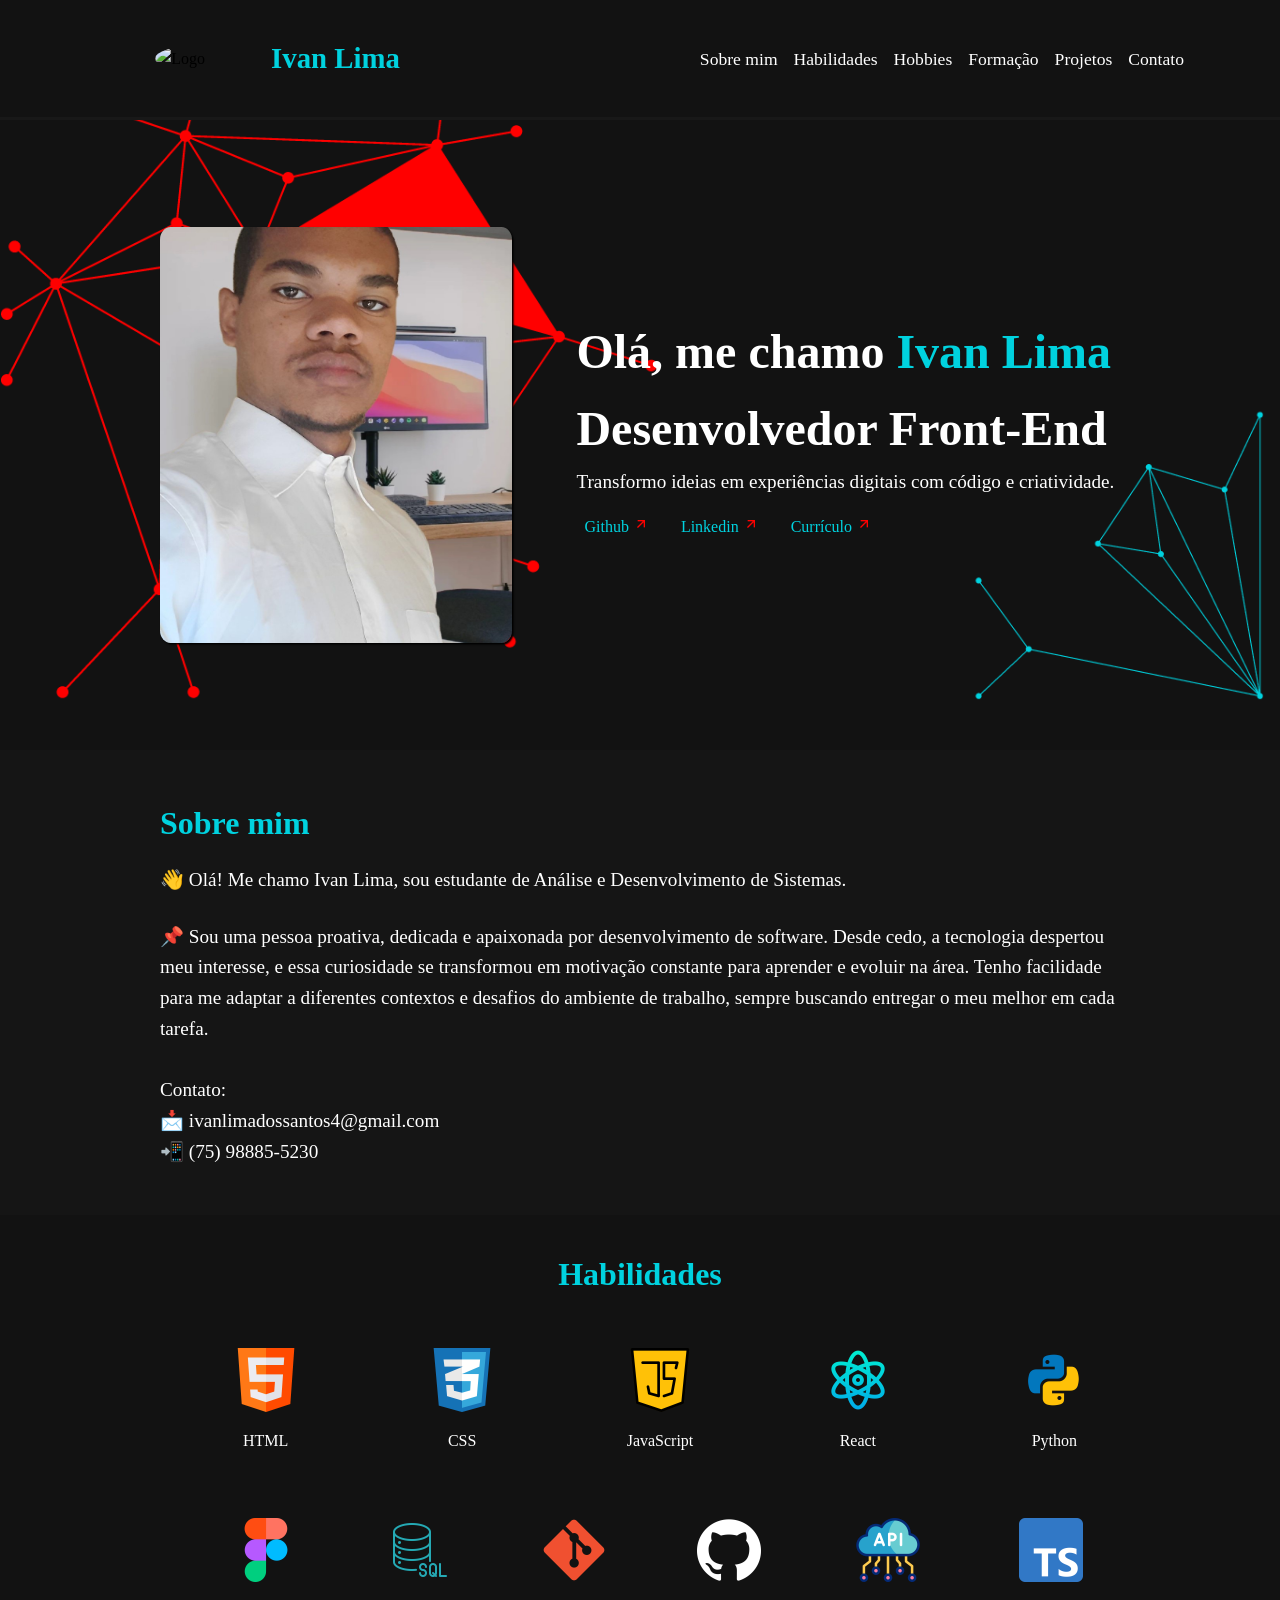
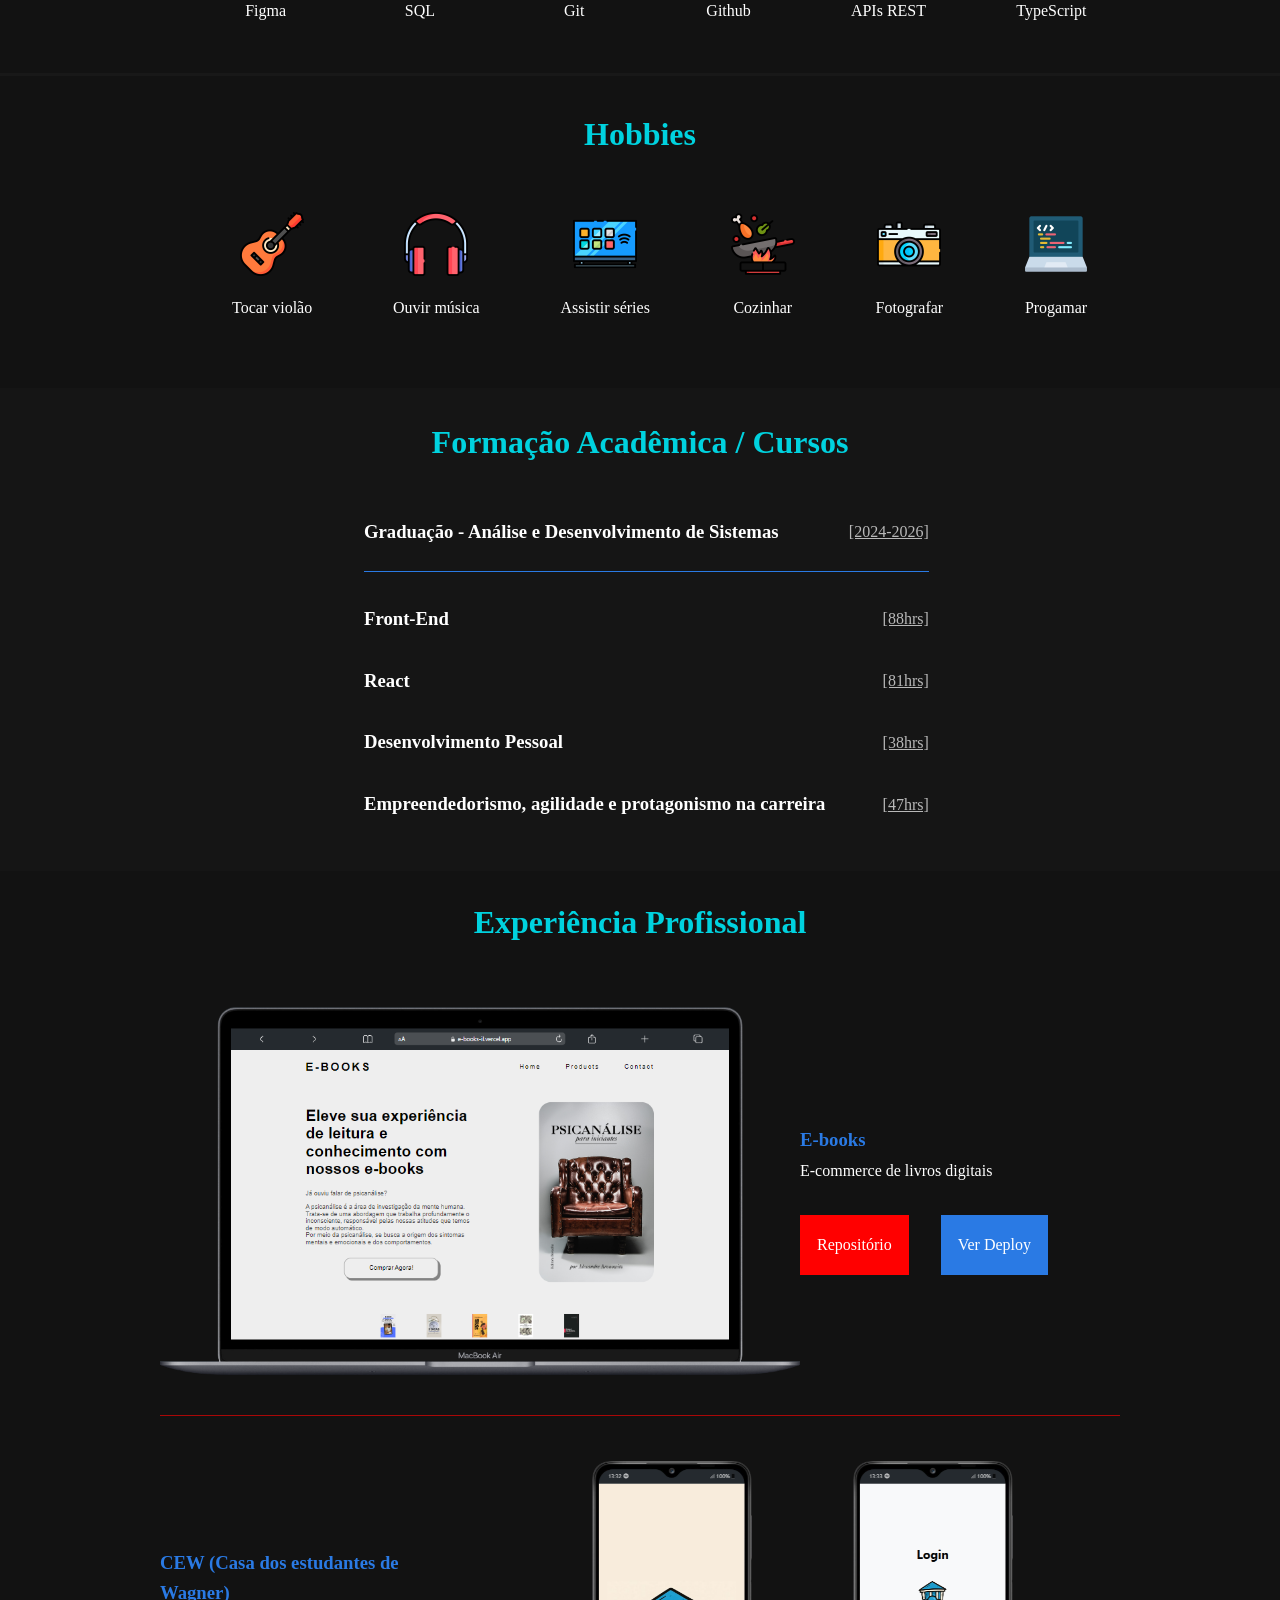
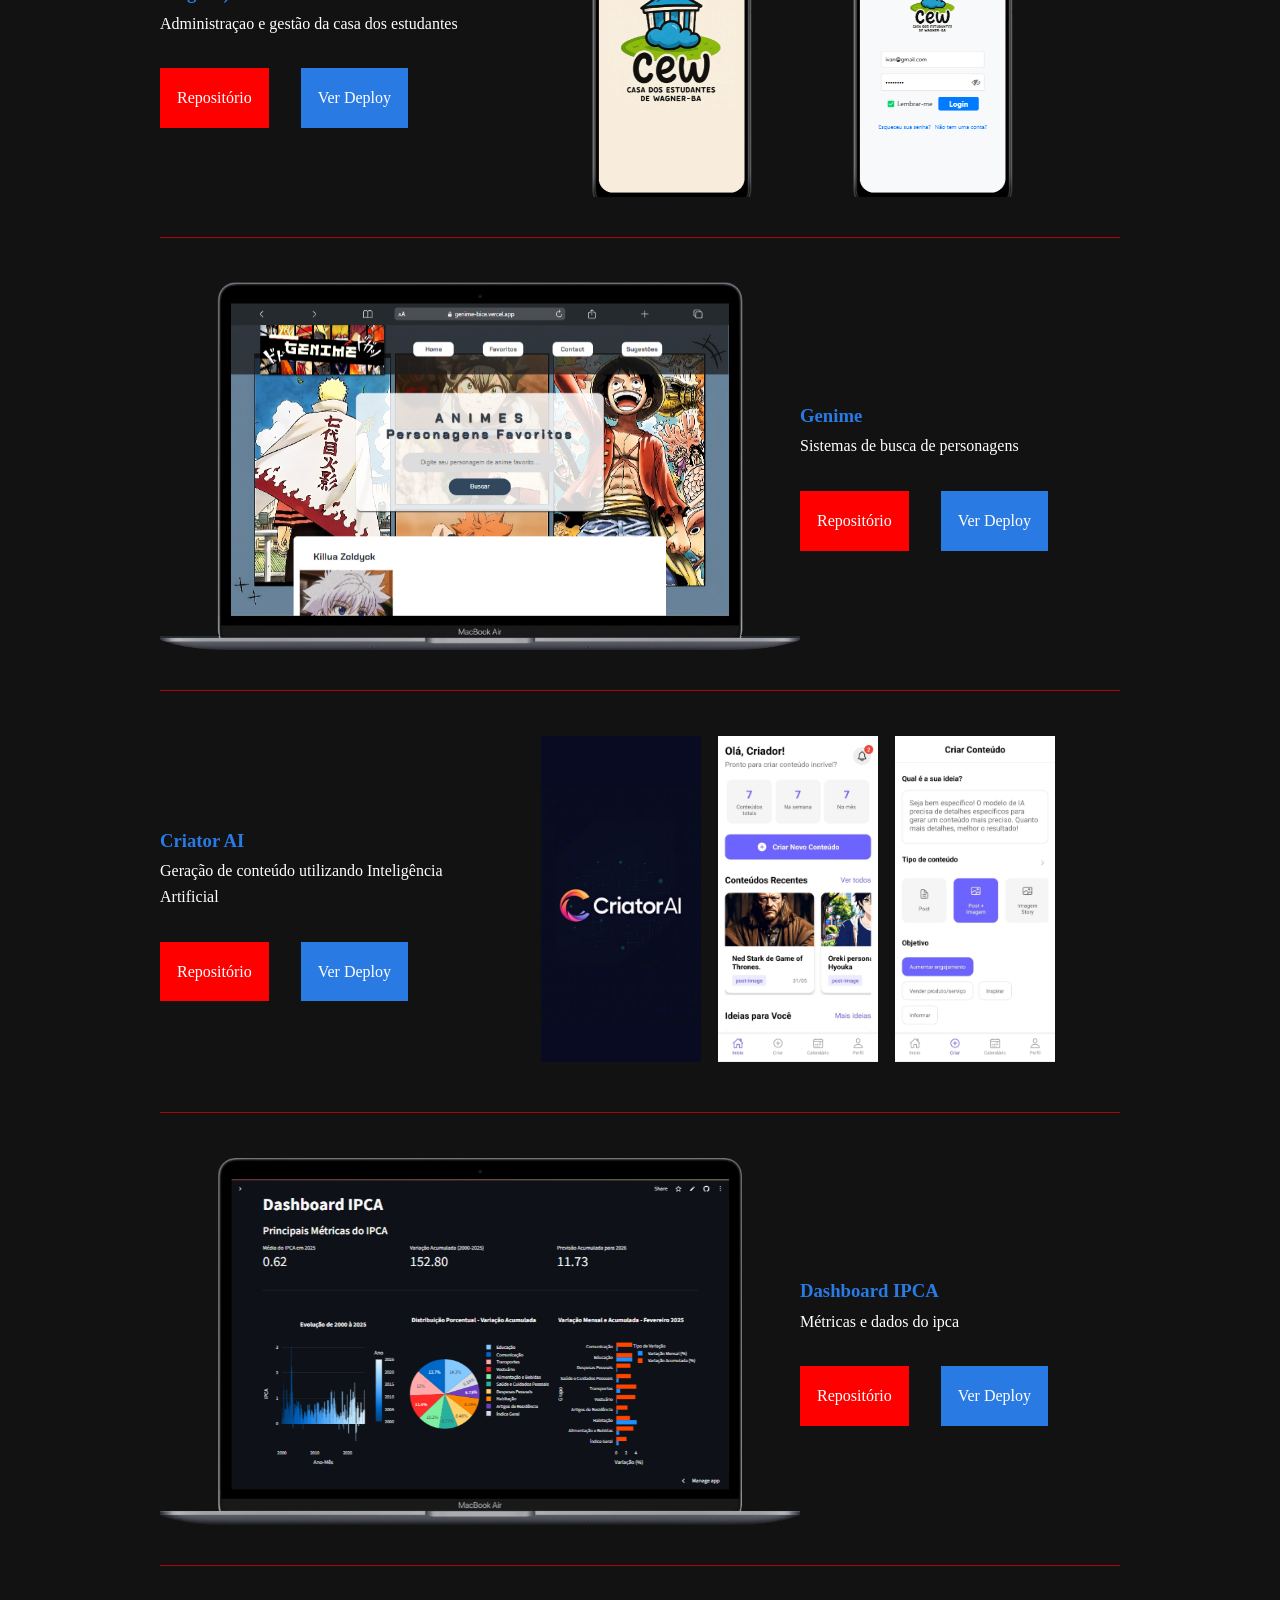
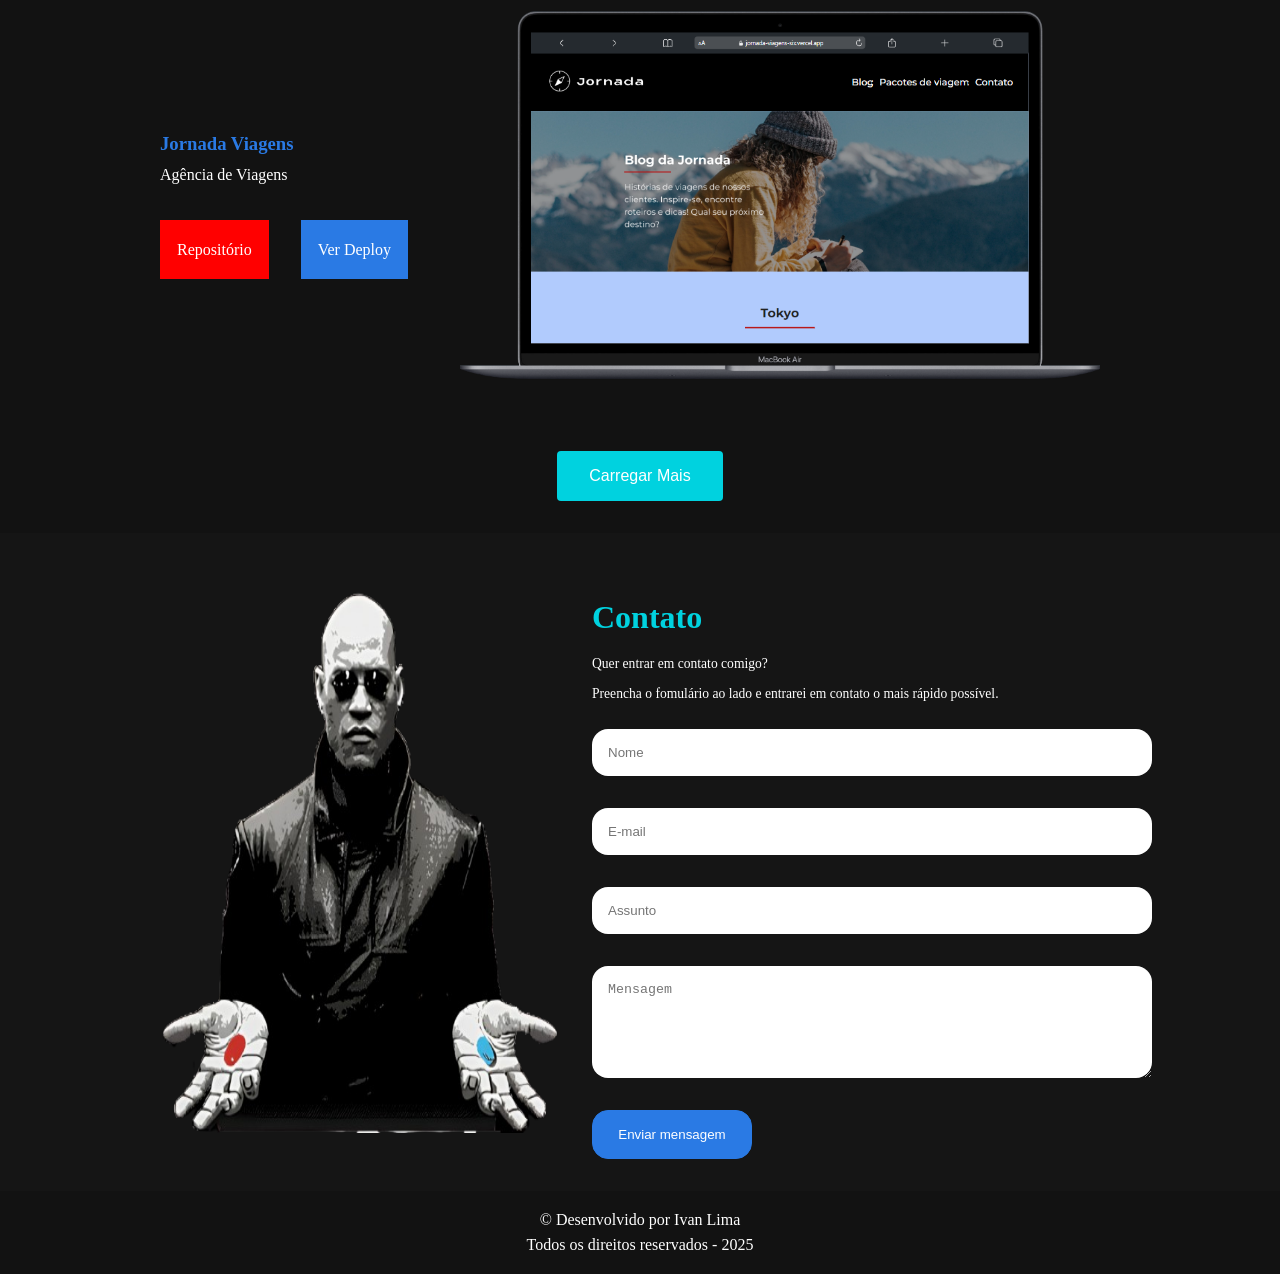
==== commit aa46efae: "Footer + 2025" ====
--- a/index.html
+++ b/index.html
@@ -449,7 +449,7 @@
     </main>
     <footer>
         <p class="creditos">&copy; Desenvolvido por Ivan Lima</p>
-        <p class="creditos-ano">Todos os direitos reservados - 2024</p>
+        <p class="creditos-ano">Todos os direitos reservados - 2025</p>
     </footer>
 </body>
 
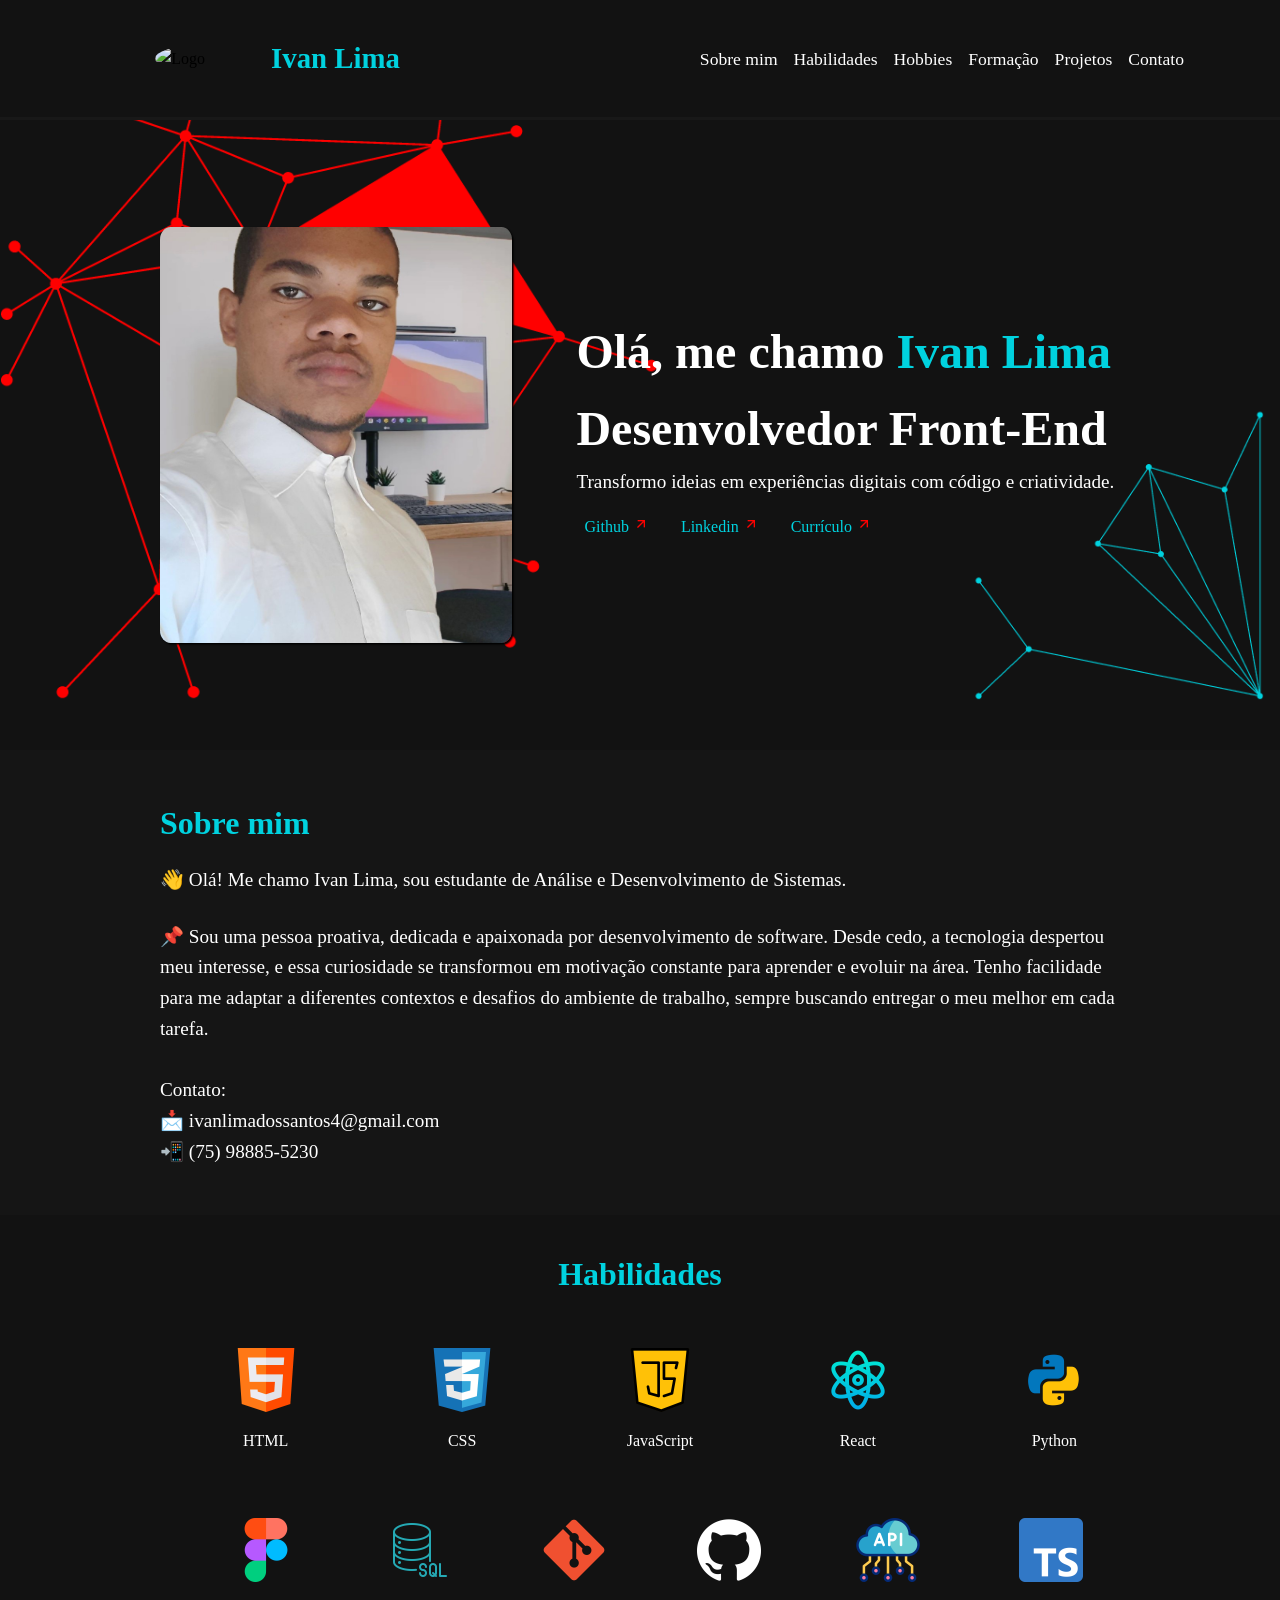
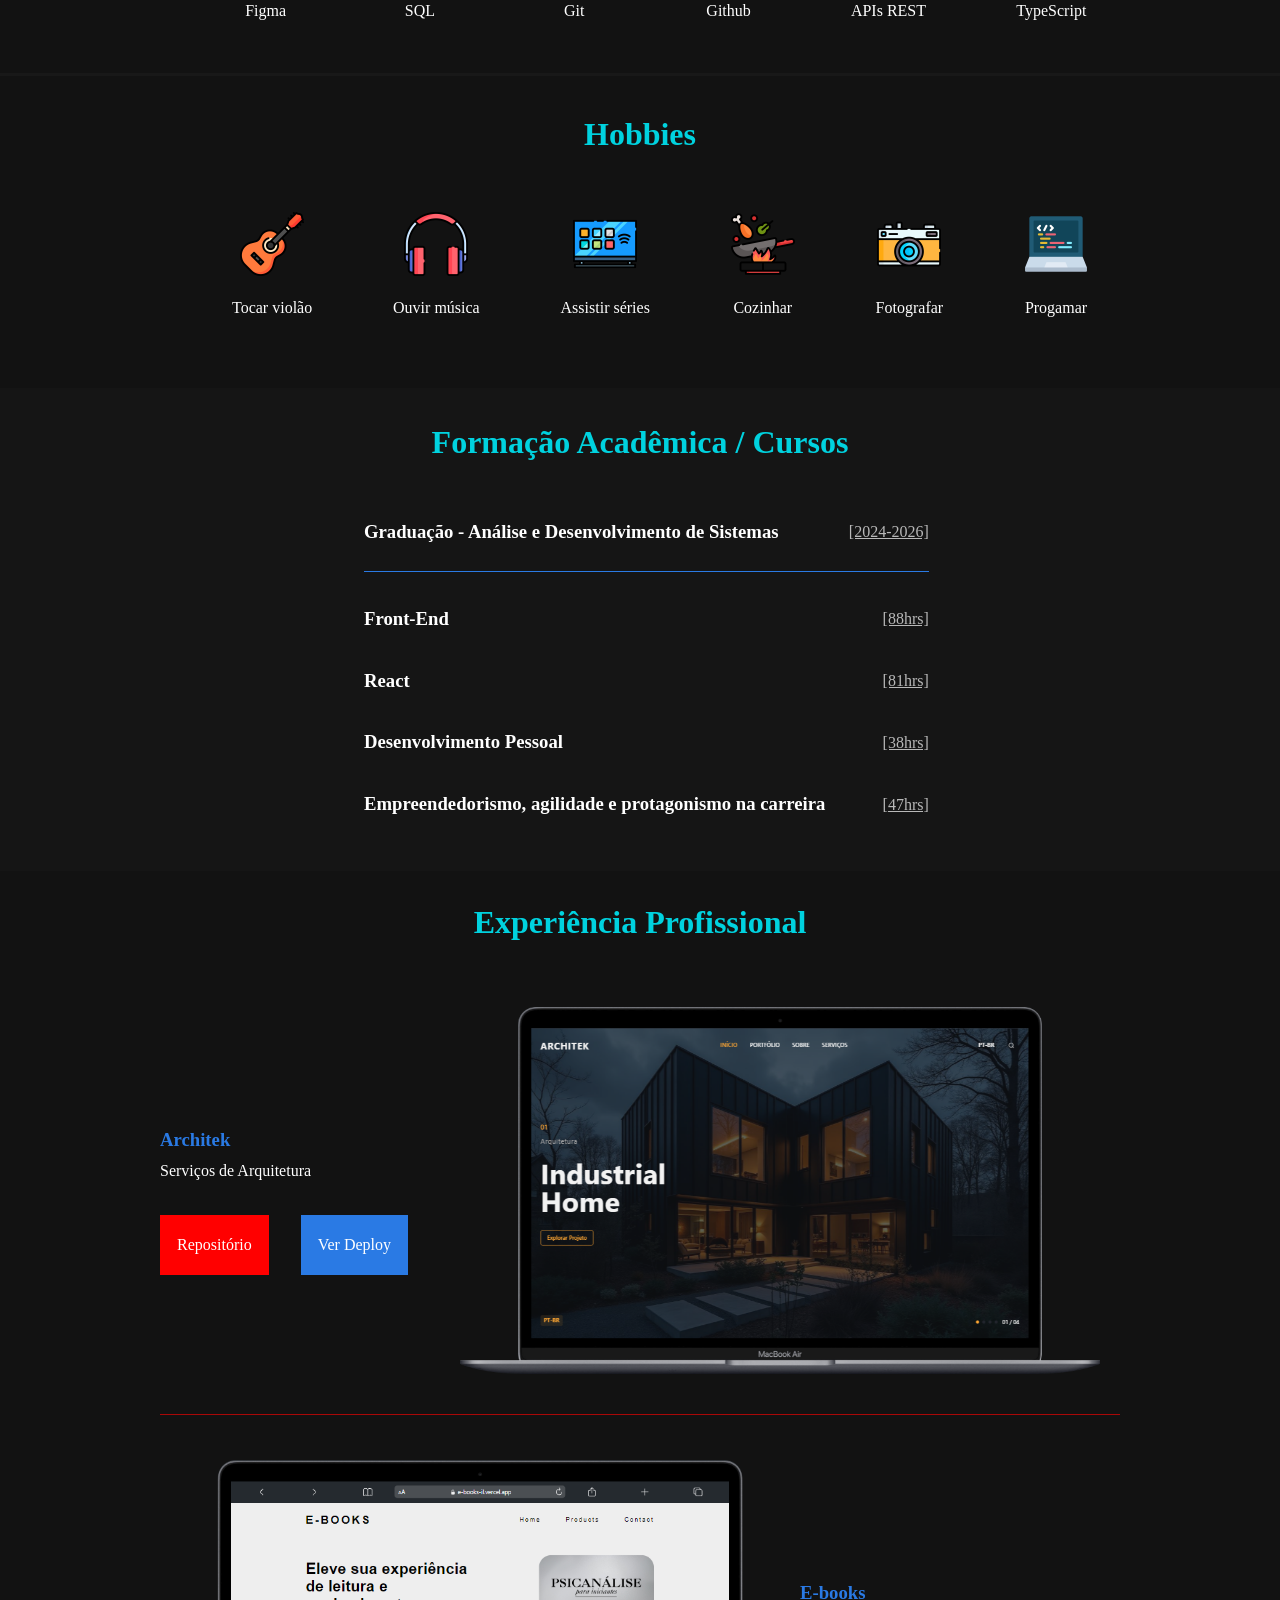
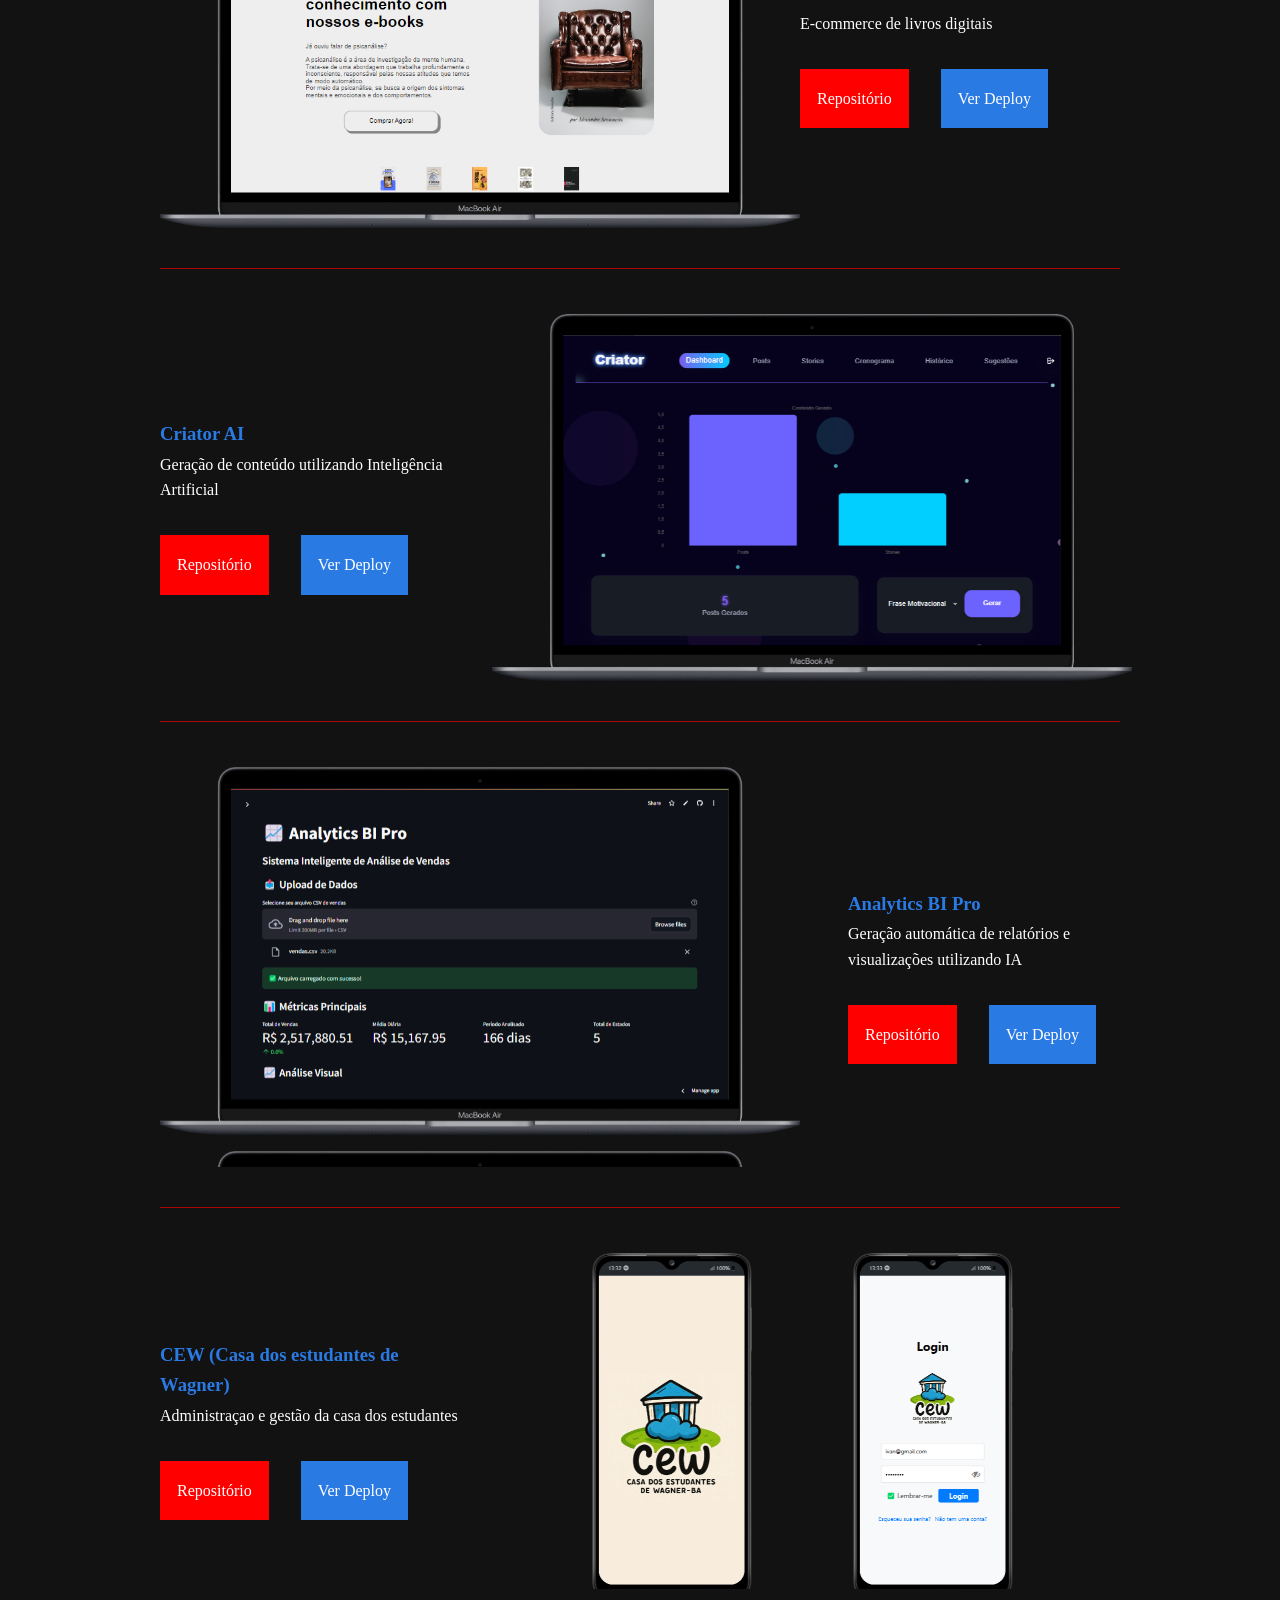
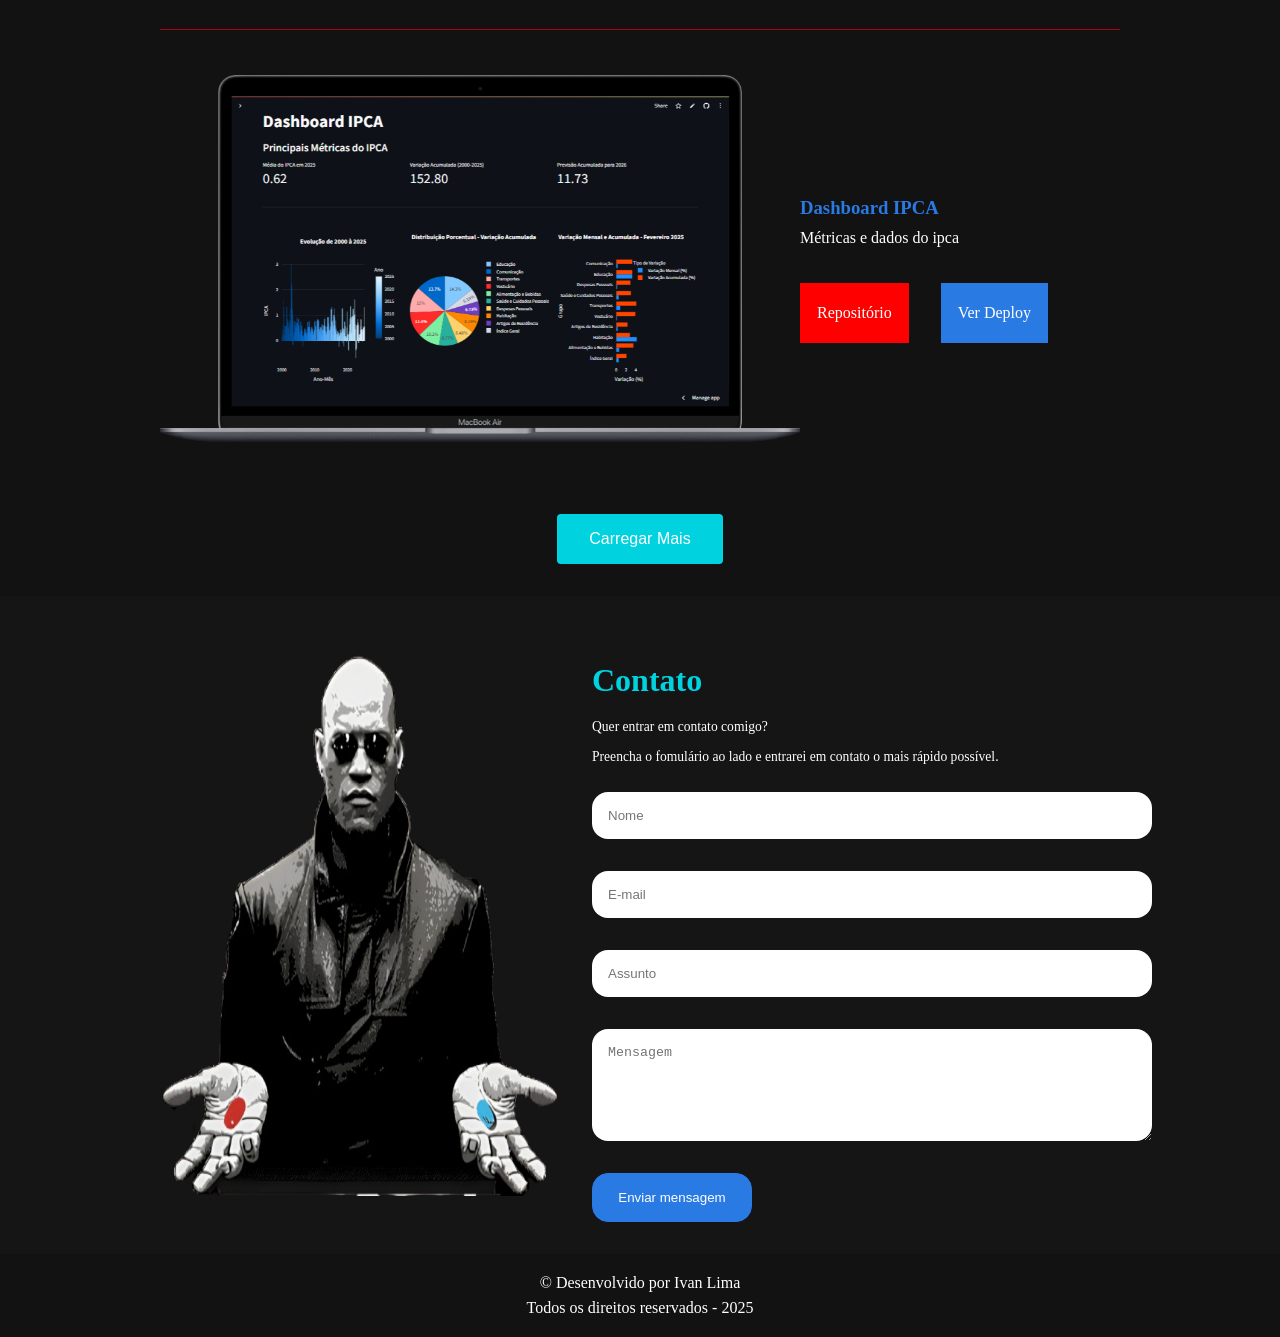
==== commit 1a0dd20f: "New Projects Add" ====
--- a/index.html
+++ b/index.html
@@ -53,7 +53,7 @@
                             target="_blank">Linkedin <img class="arrow" src="assets/arrow.png" alt="Seta"></a>
                     </li>
                     <li class="redes__elemento">
-                        <a class="redes__elemento__a" target="_blank" href="curriculo/Currículo - Ivan Lima.pdf"
+                        <a class="redes__elemento__a" target="_blank" href="curriculo/Curriculo - Ivan Lima.pdf"
                             download="curriculo">Currículo <img class="arrow" src="assets/arrow.png" alt="Seta"></a>
                     </li>
                 </ul>
@@ -210,6 +210,19 @@
             <!-- Primeiros 6 projetos visíveis -->
             <div class="projetos-wrapper">
                 <div class="projetos__conteiner-inicio">
+                    <div class="projetos-informacoes">
+                        <h3 class="projetos__nome">Architek</h3>
+                        <p class="projetos__descricao">Serviços de Arquitetura</p>
+                        <nav class="projetos-botoes">
+                            <a class="projetos-ancoras" href="https://github.com/Ivan-lds/architek" target="_blank">Repositório</a>
+                            <a class="projetos-ancoras-2" href="https://architek-eight.vercel.app/" target="_blank">Ver
+                                Deploy</a>
+                        </nav>
+                    </div>
+                    <img class="projetos-img" src="assets/projetos/architek.png" alt="">
+                </div>
+
+                <div class="projetos__conteiner">
                     <img class="projetos-img" src="assets/projetos/E-book.png" alt="">
                     <div class="projetos-informacoes">
                         <h3 class="projetos__nome">E-books</h3>
@@ -225,11 +238,41 @@
 
                 <div class="projetos__conteiner-final">
                     <div class="projetos-informacoes">
+                        <h3 class="projetos__nome">Criator AI</h3>
+                        <p class="projetos__descricao">Geração de conteúdo utilizando Inteligência Artificial</p>
+                        <nav class="projetos-botoes">
+                            <a class="projetos-ancoras" href="404.html" target="_blank">Repositório</a>
+                            <a class="projetos-ancoras-2" href="https://criator-ai.vercel.app/" target="_blank">Ver Deploy</a>
+                        </nav>
+                    </div>
+                    <img class="projetos-img" src="assets/projetos/criator.png" alt="">
+                </div>
+
+                <div class="projetos__conteiner">
+                    <section class="projetos-conteiner">
+                        <img class="projetos-img" src="assets/projetos/gerador-relatorio-ia-1.png" alt="gerador-relatorio-ia">
+                        <img class="projetos-img" src="assets/projetos/gerador-relatorio-ia-2.png" alt="gerador-relatorio-ia">
+                        <img class="projetos-img" src="assets/projetos/gerador-relatorio-ia-3.png" alt="gerador-relatorio-ia">
+                    </section>
+                    <div class="projetos-informacoes">
+                        <h3 class="projetos__nome">Analytics BI Pro</h3>
+                        <p class="projetos__descricao">Geração automática de relatórios e visualizações utilizando IA
+                        </p>
+                        <nav class="projetos-botoes">
+                            <a class="projetos-ancoras" href="https://github.com/Ivan-lds/relatorio-vendas-ia"
+                                target="_blank">Repositório</a>
+                            <a class="projetos-ancoras-2" href="https://gerador-relatorio-ia.streamlit.app" target="_blank">Ver
+                                Deploy</a>
+                        </nav>
+                    </div>
+                </div>
+
+                <div class="projetos__conteiner-final">
+                    <div class="projetos-informacoes">
                         <h3 class="projetos__nome">CEW (Casa dos estudantes de Wagner)</h3>
                         <p class="projetos__descricao">Administraçao e gestão da casa dos estudantes</p>
                         <nav class="projetos-botoes">
-                            <a class="projetos-ancoras" href="https://github.com/Ivan-lds/CEW"
-                                target="_blank">Repositório</a>
+                            <a class="projetos-ancoras" href="https://github.com/Ivan-lds/CEW" target="_blank">Repositório</a>
                             <a class="projetos-ancoras-2" href="404.html" target="_blank">Ver Deploy</a>
                         </nav>
                     </div>
@@ -241,87 +284,44 @@
                 </div>
 
                 <div class="projetos__conteiner">
+                    <img class="projetos-img" src="assets/projetos/dashboard.png" alt="dashboard-ipca">
+                    <div class="projetos-informacoes">
+                        <h3 class="projetos__nome">Dashboard IPCA</h3>
+                        <p class="projetos__descricao">Métricas e dados do ipca</p>
+                        <nav class="projetos-botoes">
+                            <a class="projetos-ancoras" href="https://github.com/Ivan-lds/dashboard-ipca"
+                                target="_blank">Repositório</a>
+                            <a class="projetos-ancoras-2" href="https://dashboard-ipca-2000-2026.streamlit.app"
+                                target="_blank">Ver
+                                Deploy</a>
+                        </nav>
+                    </div>
+                </div>
+
+                <div class="projetos__conteiner">
+                    <div class="projetos-informacoes">
+                        <h3 class="projetos__nome">Jornada Viagens</h3>
+                        <p class="projetos__descricao">Agência de Viagens</p>
+                        <nav class="projetos-botoes">
+                            <a class="projetos-ancoras" href="https://github.com/Ivan-lds/jornada-viagens"
+                                target="_blank">Repositório</a>
+                            <a class="projetos-ancoras-2" href="https://jornada-viagens-six.vercel.app/"
+                                target="_blank">Ver
+                                Deploy</a>
+                        </nav>
+                    </div>
+                    <img class="projetos-img" src="assets/projetos/jornada-viagens.png" alt="">
+                </div>
+
+                <div class="projetos__conteiner">
                     <img class="projetos-img" src="assets/projetos/Genime.png" alt="Genime">
                     <div class="projetos-informacoes">
                         <h3 class="projetos__nome">Genime</h3>
                         <p class="projetos__descricao">Sistemas de busca de personagens</p>
                         <nav class="projetos-botoes">
-                            <a class="projetos-ancoras" href="https://github.com/Ivan-lds/genime"
-                                target="_blank">Repositório</a>
+                            <a class="projetos-ancoras" href="https://github.com/Ivan-lds/genime" target="_blank">Repositório</a>
                             <a class="projetos-ancoras-2" href="https://genime-bice.vercel.app/" target="_blank">Ver
                                 Deploy</a>
-                        </nav>
-                    </div>
-                </div>
-
-                <div class="projetos__conteiner-final">
-                    <div class="projetos-informacoes">
-                        <h3 class="projetos__nome">Criator AI</h3>
-                        <p class="projetos__descricao">Geração de conteúdo utilizando Inteligência Artificial</p>
-                        <nav class="projetos-botoes">
-                            <a class="projetos-ancoras" href="https://github.com/Ivan-lds/criator-ai"
-                                target="_blank">Repositório</a>
-                            <a class="projetos-ancoras-2" href="404.html" target="_blank">Ver Deploy</a>
-                        </nav>
-                    </div>
-                    <section class="projetos-conteiner-mobile">
-                        <img class="projetos-img-mobile" src="assets/projetos/criator-splash.jpg" alt="Criator">
-                        <img class="projetos-img-mobile" src="assets/projetos/criator-home.jpg" alt="Criator">
-                        <img class="projetos-img-mobile" src="assets/projetos/criator-tela-criacao.jpg" alt="Criator">
-                        <img class="projetos-img-mobile" src="assets/projetos/criator-plano-semanal.jpg" alt="Criator">
-                        <img class="projetos-img-mobile" src="assets/projetos/criator-perfil.jpg" alt="Criator">
-                        <img class="projetos-img-mobile" src="assets/projetos/criator-notificacoes.jpg" alt="Criator">
-                    </section>
-                </div>
-
-                <div class="projetos__conteiner">
-                    <img class="projetos-img" src="assets/projetos/dashboard.png" alt="dashboard-ipca">
-                    <div class="projetos-informacoes">
-                        <h3 class="projetos__nome">Dashboard IPCA</h3>
-                        <p class="projetos__descricao">Métricas e dados do ipca</p>
-                        <nav class="projetos-botoes">
-                            <a class="projetos-ancoras" href="https://github.com/Ivan-lds/dashboard-ipca"
-                                target="_blank">Repositório</a>
-                            <a class="projetos-ancoras-2" href="https://dashboard-ipca-2000-2026.streamlit.app"
-                                target="_blank">Ver
-                                Deploy</a>
-                        </nav>
-                    </div>
-                </div>
-
-                <div class="projetos__conteiner">
-                    <div class="projetos-informacoes">
-                        <h3 class="projetos__nome">Jornada Viagens</h3>
-                        <p class="projetos__descricao">Agência de Viagens</p>
-                        <nav class="projetos-botoes">
-                            <a class="projetos-ancoras" href="https://github.com/Ivan-lds/jornada-viagens"
-                                target="_blank">Repositório</a>
-                            <a class="projetos-ancoras-2" href="https://jornada-viagens-six.vercel.app/"
-                                target="_blank">Ver
-                                Deploy</a>
-                        </nav>
-                    </div>
-                    <img class="projetos-img" src="assets/projetos/jornada-viagens.png" alt="">
-                </div>
-
-                <div class="projetos__conteiner">
-                    <section class="projetos-conteiner">
-                        <img class="projetos-img" src="assets/projetos/gerador-relatorio-ia-1.png"
-                            alt="gerador-relatorio-ia">
-                        <img class="projetos-img" src="assets/projetos/gerador-relatorio-ia-2.png"
-                            alt="gerador-relatorio-ia">
-                        <img class="projetos-img" src="assets/projetos/gerador-relatorio-ia-3.png"
-                            alt="gerador-relatorio-ia">
-                    </section>
-                    <div class="projetos-informacoes">
-                        <h3 class="projetos__nome">Analytics BI Pro</h3>
-                        <p class="projetos__descricao">Geração automática de relatórios e visualizações utilizando IA
-                        </p>
-                        <nav class="projetos-botoes">
-                            <a class="projetos-ancoras" href="https://github.com/Ivan-lds/relatorio-vendas-ia"
-                                target="_blank">Repositório</a>
-                            <a class="projetos-ancoras-2" href="https://gerador-relatorio-ia.streamlit.app"
-                                target="_blank">Ver Deploy</a>
                         </nav>
                     </div>
                 </div>
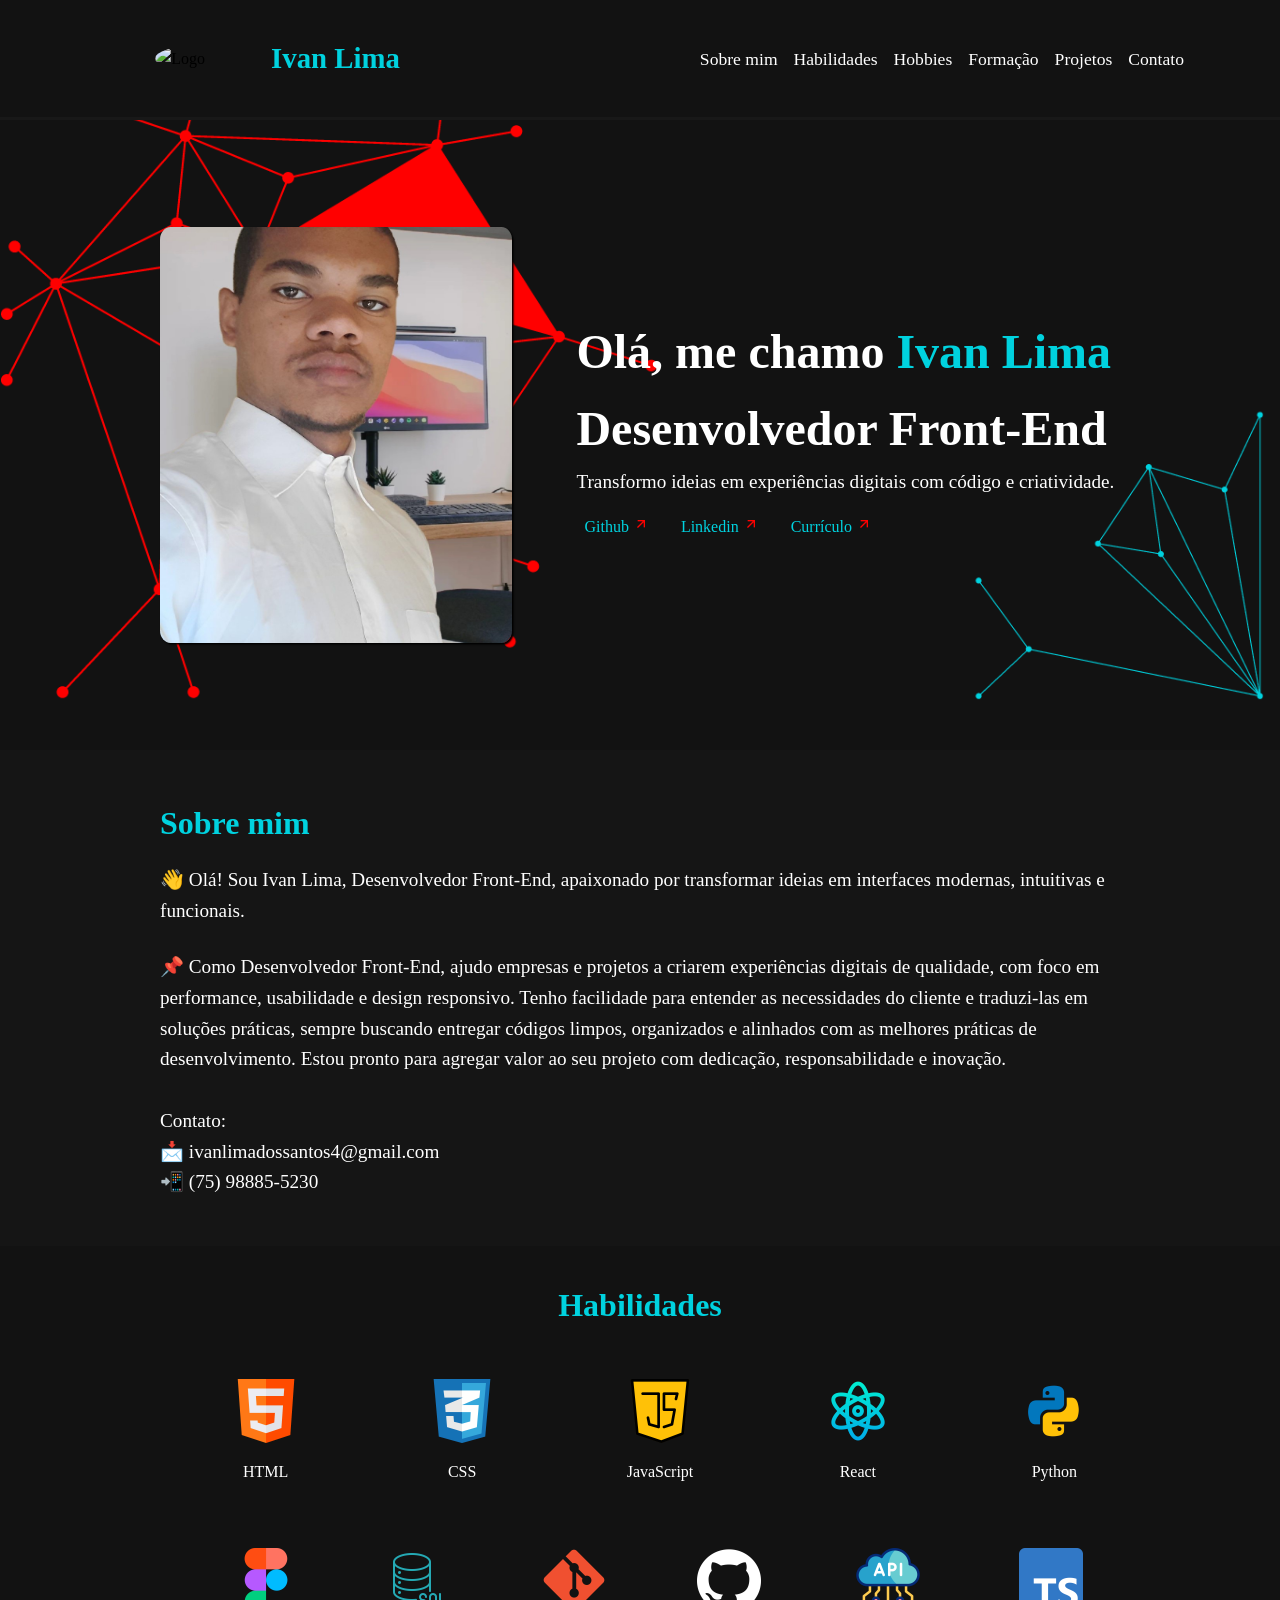
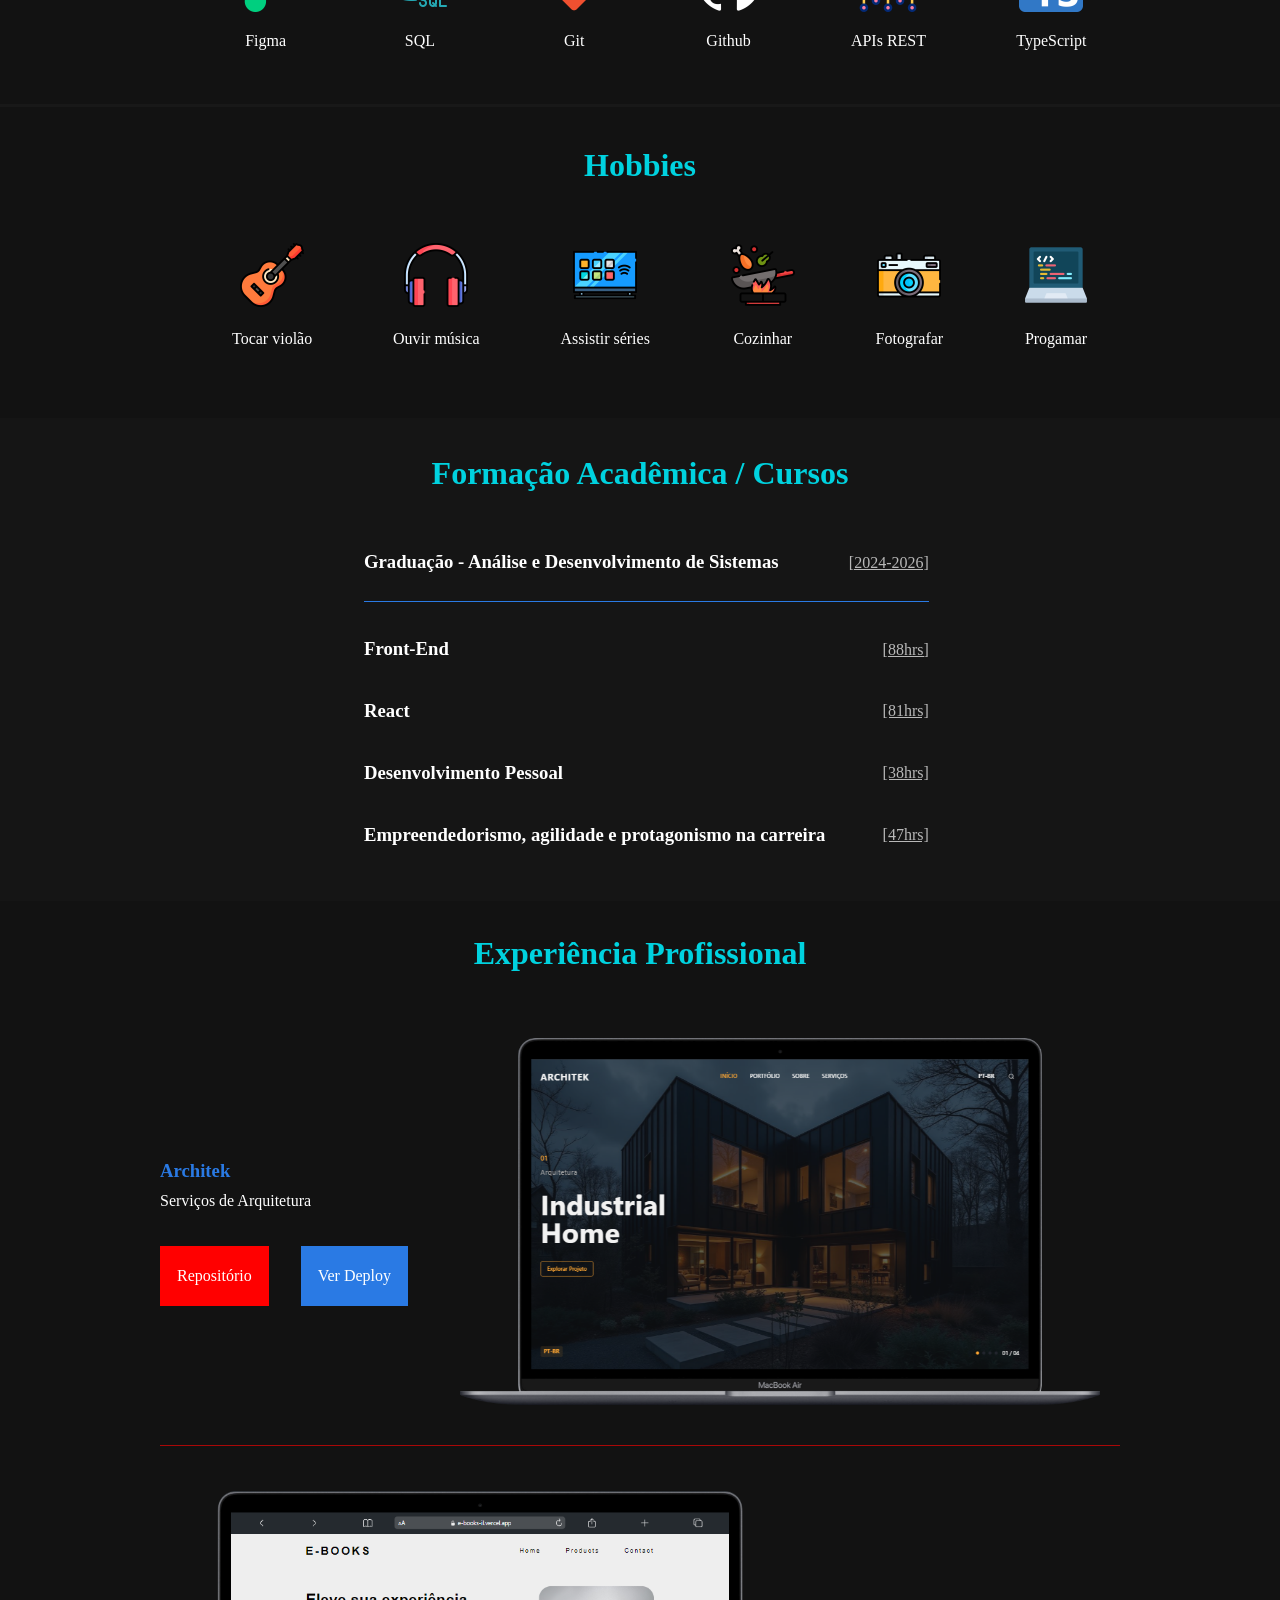
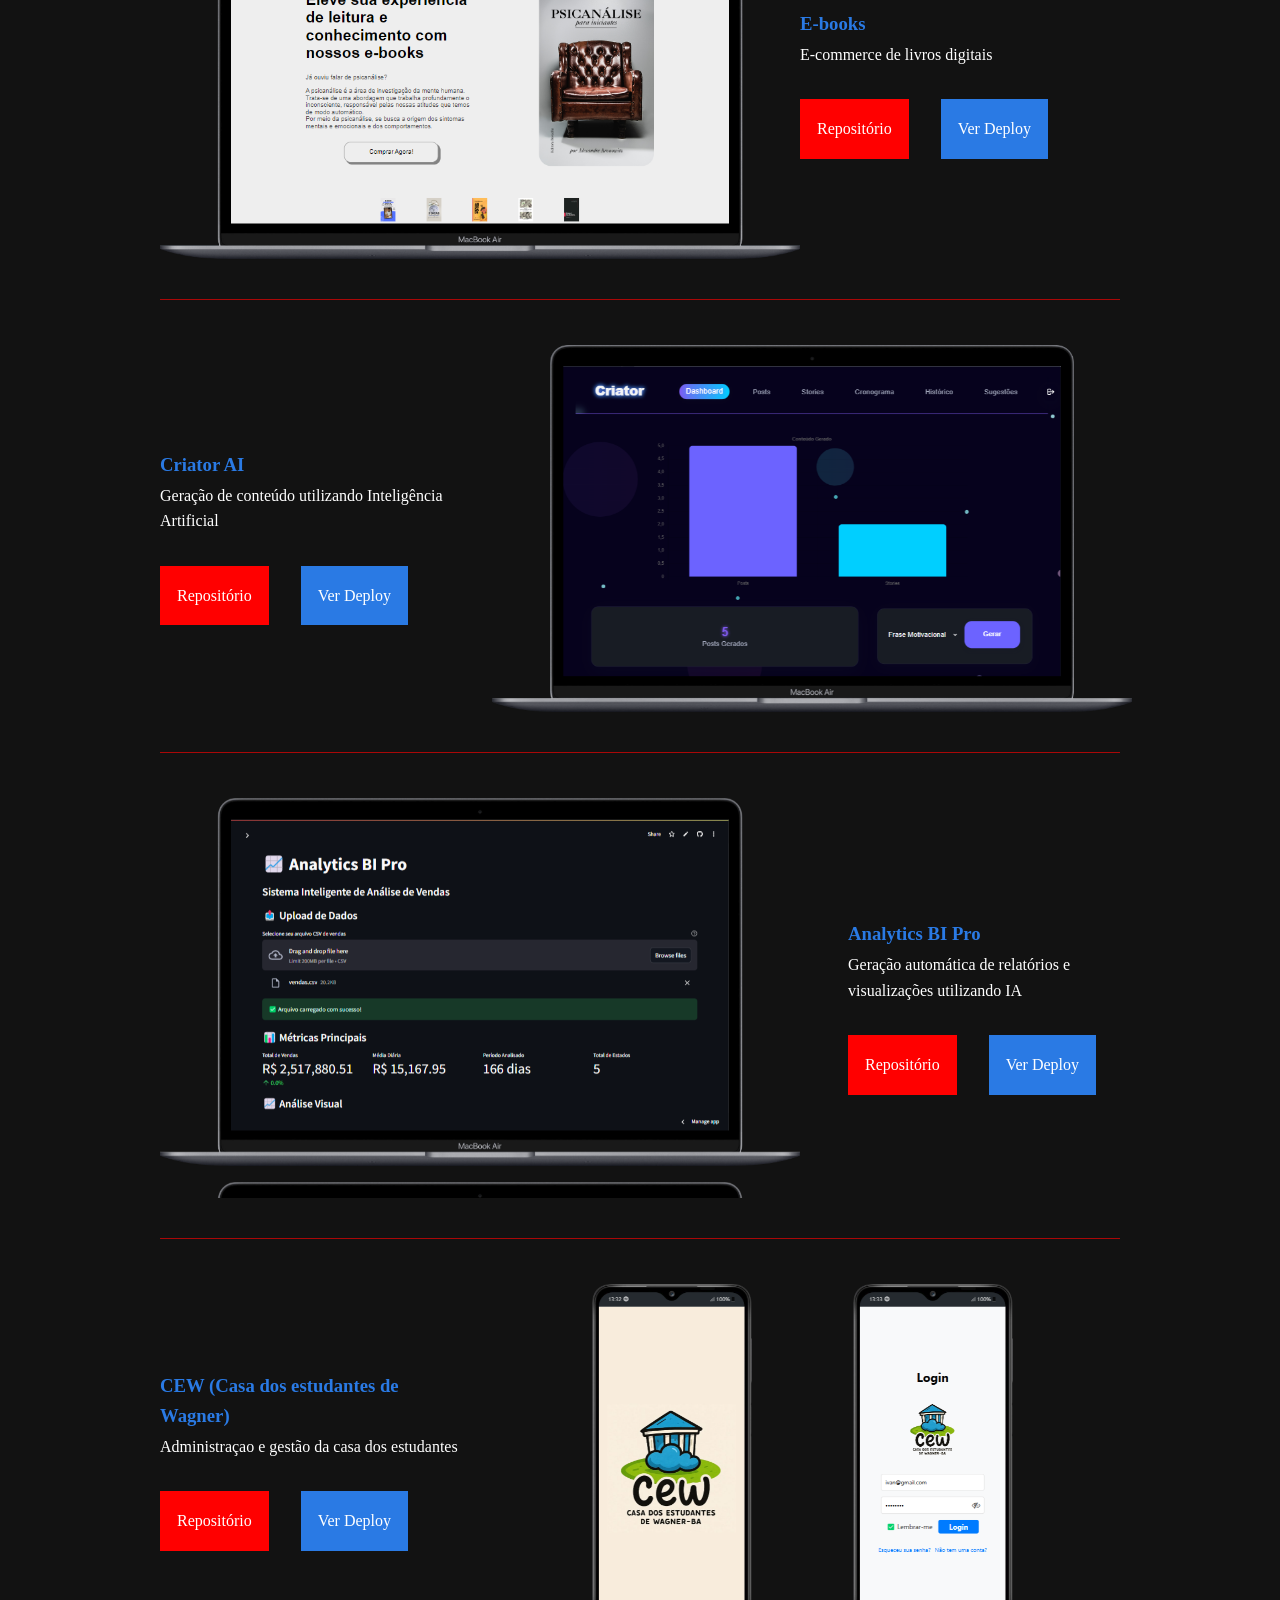
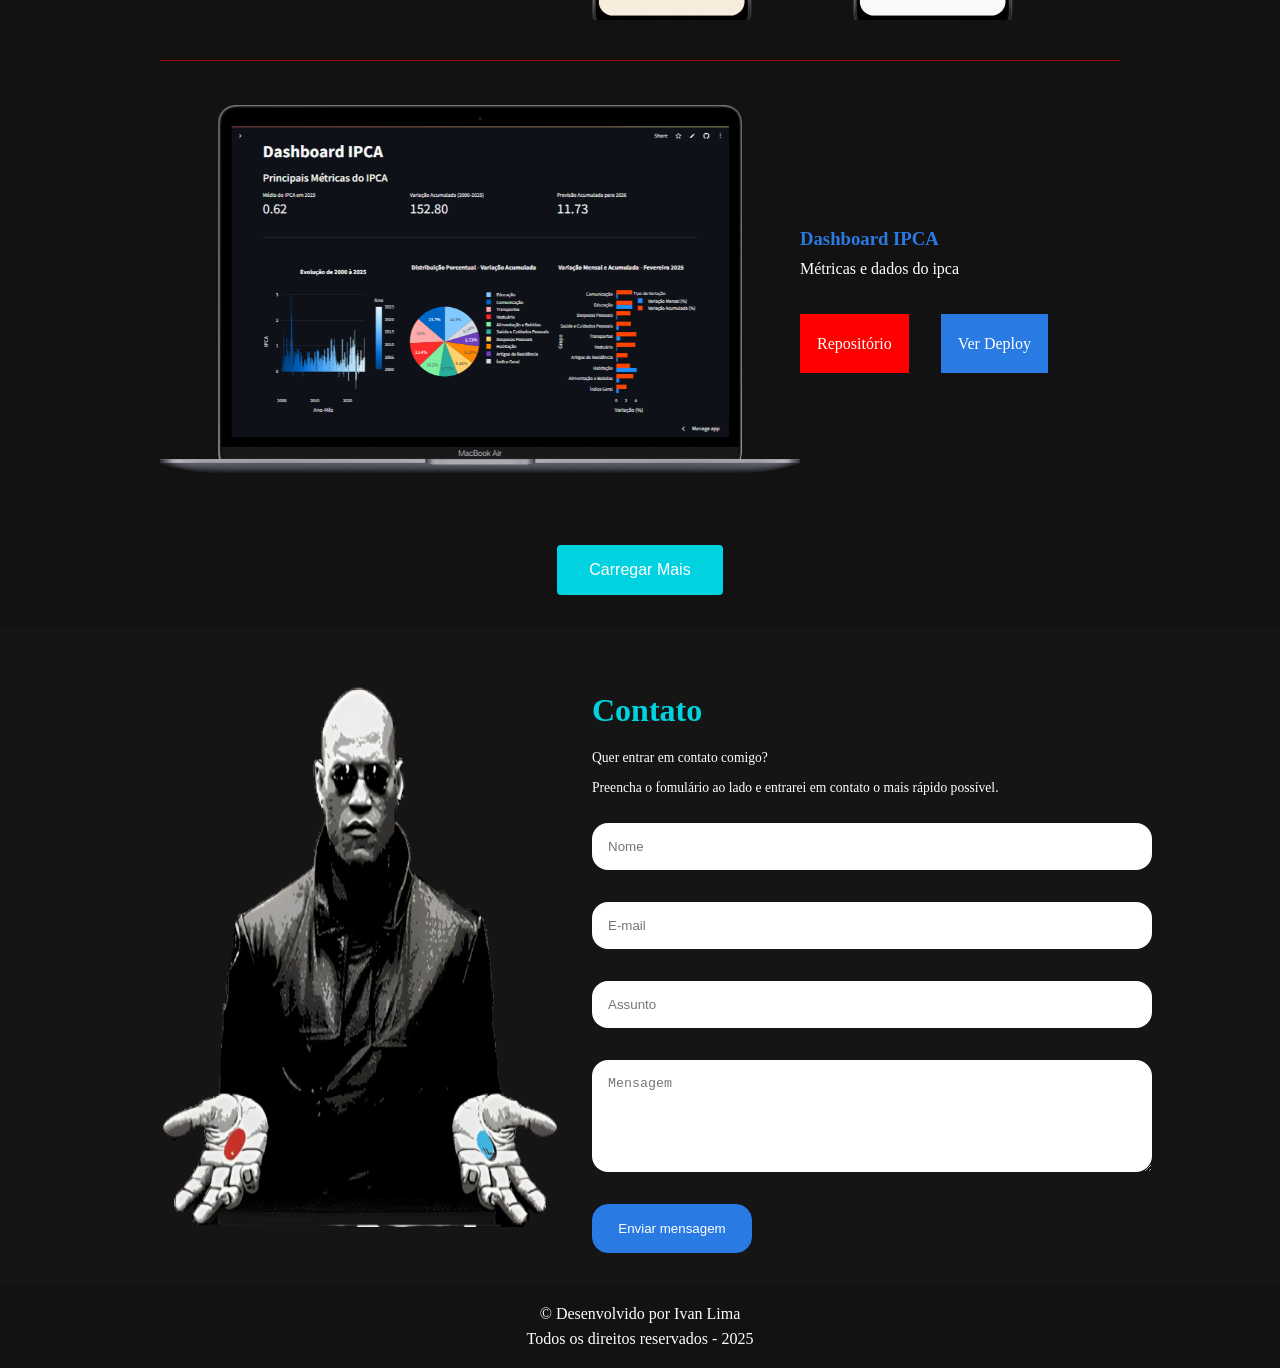
==== commit 53db7cbb: "Update Sobre Mim" ====
--- a/index.html
+++ b/index.html
@@ -63,14 +63,12 @@
         <!-- Seção sobre mim -->
         <section class="sobre-mim" id="sobre-mim">
             <h2 class="sobre-mim__titulo">Sobre mim</h2>
-            <p class="sobre-mim__texto">👋 Olá! Me chamo Ivan Lima, sou estudante de Análise e Desenvolvimento de
-                Sistemas.</p><br>
-            <p class="sobre-mim__texto">📌 Sou uma pessoa proativa, dedicada e apaixonada por desenvolvimento de
-                software. Desde cedo, a tecnologia despertou
-                meu interesse, e essa curiosidade se transformou em motivação constante para aprender e evoluir na área.
-                Tenho facilidade para me adaptar a diferentes contextos e desafios do ambiente de trabalho, sempre
-                buscando entregar o meu
-                melhor em cada tarefa.</p>
+            <p class="sobre-mim__texto">👋 Olá! Sou Ivan Lima, Desenvolvedor Front-End, apaixonado por transformar ideias em interfaces modernas, intuitivas e
+            funcionais.</p><br>
+            <p class="sobre-mim__texto">📌 Como Desenvolvedor Front-End, ajudo empresas e projetos a criarem experiências digitais de qualidade, com foco em
+            performance, usabilidade e design responsivo. Tenho facilidade para entender as necessidades do cliente e traduzi-las em
+            soluções práticas, sempre buscando entregar códigos limpos, organizados e alinhados com as melhores práticas de
+            desenvolvimento. Estou pronto para agregar valor ao seu projeto com dedicação, responsabilidade e inovação.</p>
             <p class="sobre-mim__texto">
                 <br>
                 Contato:
